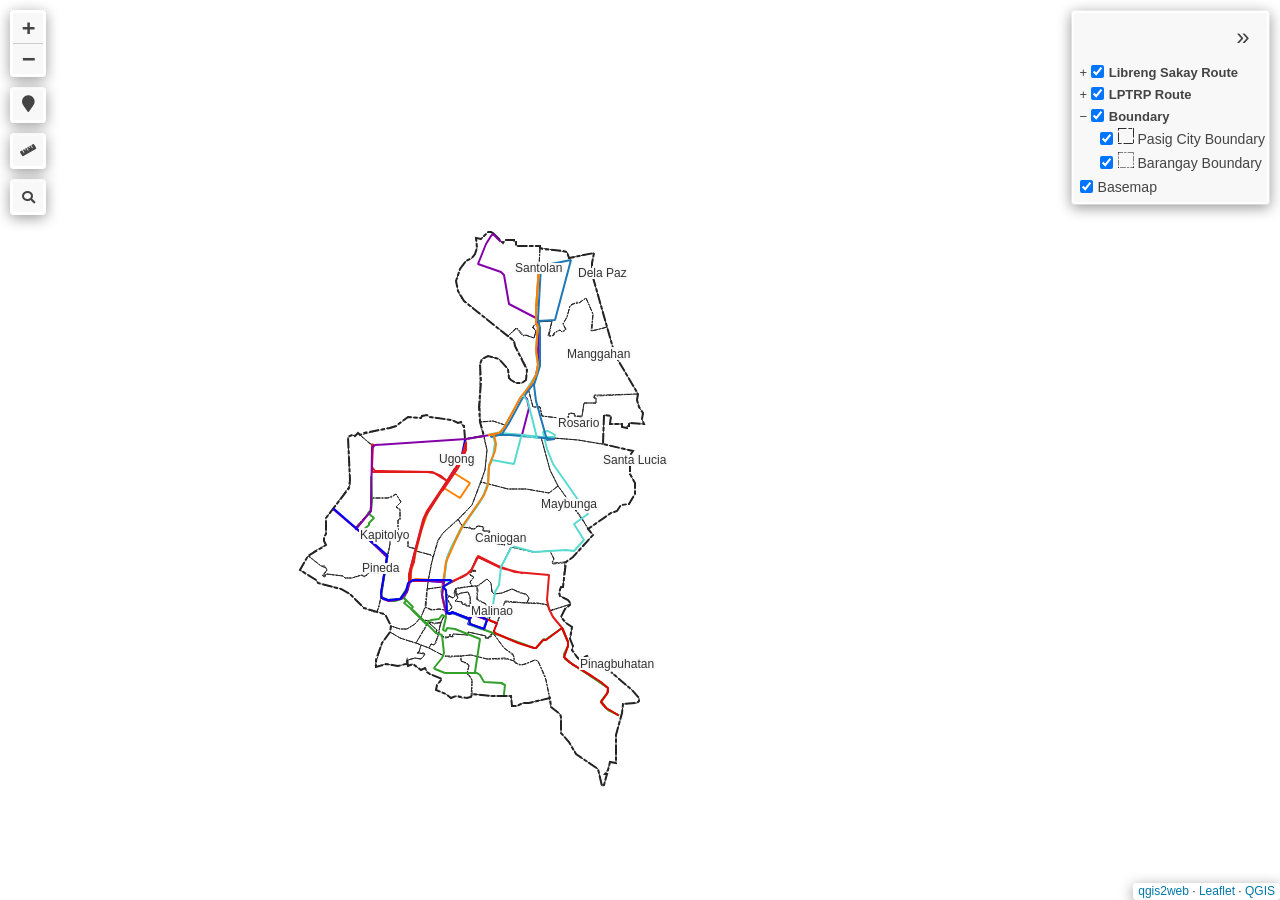
==== index.html @ 4dc2e8e5 "Add files via upload" ====
<!doctype html>
<html lang="en">
    <head>
        <meta charset="utf-8">
        <meta http-equiv="X-UA-Compatible" content="IE=edge">
        <meta name="viewport" content="initial-scale=1,user-scalable=no,maximum-scale=1,width=device-width">
        <meta name="mobile-web-app-capable" content="yes">
        <meta name="apple-mobile-web-app-capable" content="yes">
        <link rel="stylesheet" href="css/leaflet.css">
        <link rel="stylesheet" href="css/L.Control.Layers.Tree.css">
        <link rel="stylesheet" href="css/L.Control.Locate.min.css">
        <link rel="stylesheet" href="css/qgis2web.css">
        <link rel="stylesheet" href="css/fontawesome-all.min.css">
        <link rel="stylesheet" href="css/leaflet.photon.css">
        <link rel="stylesheet" href="css/leaflet-measure.css">
        <style>
        html, body, #map {
            width: 100%;
            height: 100%;
            padding: 0;
            margin: 0;
        }
        </style>
        <title></title>
    </head>
    <body>
        <div id="map">
        </div>
        <script src="js/qgis2web_expressions.js"></script>
        <script src="js/leaflet.js"></script>
        <script src="js/L.Control.Layers.Tree.min.js"></script>
        <script src="js/L.Control.Locate.min.js"></script>
        <script src="js/leaflet.rotatedMarker.js"></script>
        <script src="js/leaflet.pattern.js"></script>
        <script src="js/leaflet-hash.js"></script>
        <script src="js/Autolinker.min.js"></script>
        <script src="js/rbush.min.js"></script>
        <script src="js/labelgun.min.js"></script>
        <script src="js/labels.js"></script>
        <script src="js/leaflet.photon.js"></script>
        <script src="js/leaflet-measure.js"></script>
        <script src="data/BarangayBoundary_1.js"></script>
        <script src="data/PasigCityBoundary_2.js"></script>
        <script src="data/PasigPalengkeUgongNorth_3.js"></script>
        <script src="data/PasigPalengkeUgongSouth_4.js"></script>
        <script src="data/Route3KalawaanMeralcoAve_5.js"></script>
        <script src="data/Route2PinagbuhatanMeralcoAve_6.js"></script>
        <script src="data/Route1SantolanShawSubway_7.js"></script>
        <script src="data/Loop2SchoolLoop_8.js"></script>
        <script src="data/Loop1MallLoop_9.js"></script>
        <script src="data/SPEDtoLigaya_10.js"></script>
        <script src="data/LigayatoSPED_11.js"></script>
        <script src="data/OSMAtoSPED_12.js"></script>
        <script src="data/SPEDtoNagpayong_13.js"></script>
        <script src="data/NagpayongtoSPED_14.js"></script>
        <script src="data/SPEDtoOSMA_15.js"></script>
        <script>
        var highlightLayer;
        function highlightFeature(e) {
            highlightLayer = e.target;

            if (e.target.feature.geometry.type === 'LineString' || e.target.feature.geometry.type === 'MultiLineString') {
              highlightLayer.setStyle({
                color: 'rgba(255, 255, 0, 1.00)',
              });
            } else {
              highlightLayer.setStyle({
                fillColor: 'rgba(255, 255, 0, 1.00)',
                fillOpacity: 1
              });
            }
        }
        var map = L.map('map', {
            zoomControl:false, maxZoom:28, minZoom:1
        }).fitBounds([[14.551671325512116,121.04909178745073],[14.624117936058909,121.17073388150648]]);
        var hash = new L.Hash(map);
        map.attributionControl.setPrefix('<a href="https://github.com/qgis2web/qgis2web" target="_blank">qgis2web</a> &middot; <a href="https://leafletjs.com" title="A JS library for interactive maps">Leaflet</a> &middot; <a href="https://qgis.org">QGIS</a>');
        var autolinker = new Autolinker({truncate: {length: 30, location: 'smart'}});
        // remove popup's row if "visible-with-data"
        function removeEmptyRowsFromPopupContent(content, feature) {
         var tempDiv = document.createElement('div');
         tempDiv.innerHTML = content;
         var rows = tempDiv.querySelectorAll('tr');
         for (var i = 0; i < rows.length; i++) {
             var td = rows[i].querySelector('td.visible-with-data');
             var key = td ? td.id : '';
             if (td && td.classList.contains('visible-with-data') && feature.properties[key] == null) {
                 rows[i].parentNode.removeChild(rows[i]);
             }
         }
         return tempDiv.innerHTML;
        }
        // modify popup if contains media
        function addClassToPopupIfMedia(content, popup) {
            var tempDiv = document.createElement('div');
            tempDiv.innerHTML = content;
            var imgTd = tempDiv.querySelector('td img');
            if (imgTd) {
                var src = imgTd.getAttribute('src');
                if (/\.(jpg|jpeg|png|gif|bmp|webp|avif)$/i.test(src)) {
                    popup._contentNode.classList.add('media');
                    setTimeout(function() {
                        popup.update();
                    }, 10);
                } else if (/\.(mp3|wav|ogg|aac)$/i.test(src)) {
                    var audio = document.createElement('audio');
                    audio.controls = true;
                    audio.src = src;
                    imgTd.parentNode.replaceChild(audio, imgTd);
                    popup._contentNode.classList.add('media');
                    setTimeout(function() {
                        popup.setContent(tempDiv.innerHTML);
                        popup.update();
                    }, 10);
                } else if (/\.(mp4|webm|ogg|mov)$/i.test(src)) {
                    var video = document.createElement('video');
                    video.controls = true;
                    video.src = src;
                    video.style.width = "400px";
                    video.style.height = "300px";
                    video.style.maxHeight = "60vh";
                    video.style.maxWidth = "60vw";
                    imgTd.parentNode.replaceChild(video, imgTd);
                    popup._contentNode.classList.add('media');
                    // Aggiorna il popup quando il video carica i metadati
                    video.addEventListener('loadedmetadata', function() {
                        popup.update();
                    });
                    setTimeout(function() {
                        popup.setContent(tempDiv.innerHTML);
                        popup.update();
                    }, 10);
                } else {
                    popup._contentNode.classList.remove('media');
                }
            } else {
                popup._contentNode.classList.remove('media');
            }
        }
        var zoomControl = L.control.zoom({
            position: 'topleft'
        }).addTo(map);
        L.control.locate({locateOptions: {maxZoom: 19}}).addTo(map);
        var measureControl = new L.Control.Measure({
            position: 'topleft',
            primaryLengthUnit: 'meters',
            secondaryLengthUnit: 'kilometers',
            primaryAreaUnit: 'sqmeters',
            secondaryAreaUnit: 'hectares'
        });
        measureControl.addTo(map);
        document.getElementsByClassName('leaflet-control-measure-toggle')[0].innerHTML = '';
        document.getElementsByClassName('leaflet-control-measure-toggle')[0].className += ' fas fa-ruler';
        var bounds_group = new L.featureGroup([]);
        function setBounds() {
        }
        map.createPane('pane_Basemap_0');
        map.getPane('pane_Basemap_0').style.zIndex = 400;
        var layer_Basemap_0 = L.tileLayer('https://a.basemaps.cartocdn.com/light_all/{z}/{x}/{y}@2x.png', {
            pane: 'pane_Basemap_0',
            opacity: 1.0,
            attribution: '',
            minZoom: 1,
            maxZoom: 28,
            minNativeZoom: 0,
            maxNativeZoom: 18
        });
        layer_Basemap_0;
        map.addLayer(layer_Basemap_0);
        function pop_BarangayBoundary_1(feature, layer) {
            layer.on({
                mouseout: function(e) {
                    for (var i in e.target._eventParents) {
                        if (typeof e.target._eventParents[i].resetStyle === 'function') {
                            e.target._eventParents[i].resetStyle(e.target);
                        }
                    }
                },
                mouseover: highlightFeature,
            });
            var popupContent = '<table>\
                    <tr>\
                        <th scope="row">Province</th>\
                        <td>' + (feature.properties['Province'] !== null ? autolinker.link(String(feature.properties['Province']).replace(/'/g, '\'').toLocaleString()) : '') + '</td>\
                    </tr>\
                    <tr>\
                        <th scope="row">City/Munic</th>\
                        <td>' + (feature.properties['City/Munic'] !== null ? autolinker.link(String(feature.properties['City/Munic']).replace(/'/g, '\'').toLocaleString()) : '') + '</td>\
                    </tr>\
                    <tr>\
                        <th scope="row">Barangay</th>\
                        <td>' + (feature.properties['Barangay'] !== null ? autolinker.link(String(feature.properties['Barangay']).replace(/'/g, '\'').toLocaleString()) : '') + '</td>\
                    </tr>\
                </table>';
            var content = removeEmptyRowsFromPopupContent(popupContent, feature);
			layer.on('popupopen', function(e) {
				addClassToPopupIfMedia(content, e.popup);
			});
			layer.bindPopup(content, { maxHeight: 400 });
        }

        function style_BarangayBoundary_1_0() {
            return {
                pane: 'pane_BarangayBoundary_1',
                opacity: 1,
                color: 'rgba(35,35,35,1.0)',
                dashArray: '5.0,1.0,2.0,1.0',
                lineCap: 'butt',
                lineJoin: 'miter',
                weight: 1.0, 
                fillOpacity: 0,
                interactive: true,
            }
        }
        map.createPane('pane_BarangayBoundary_1');
        map.getPane('pane_BarangayBoundary_1').style.zIndex = 401;
        map.getPane('pane_BarangayBoundary_1').style['mix-blend-mode'] = 'normal';
        var layer_BarangayBoundary_1 = new L.geoJson(json_BarangayBoundary_1, {
            attribution: '',
            interactive: true,
            dataVar: 'json_BarangayBoundary_1',
            layerName: 'layer_BarangayBoundary_1',
            pane: 'pane_BarangayBoundary_1',
            onEachFeature: pop_BarangayBoundary_1,
            style: style_BarangayBoundary_1_0,
        });
        bounds_group.addLayer(layer_BarangayBoundary_1);
        map.addLayer(layer_BarangayBoundary_1);
        function pop_PasigCityBoundary_2(feature, layer) {
            layer.on({
                mouseout: function(e) {
                    for (var i in e.target._eventParents) {
                        if (typeof e.target._eventParents[i].resetStyle === 'function') {
                            e.target._eventParents[i].resetStyle(e.target);
                        }
                    }
                },
                mouseover: highlightFeature,
            });
            var popupContent = '<table>\
                    <tr>\
                        <th scope="row">City/Munic</th>\
                        <td>' + (feature.properties['City/Munic'] !== null ? autolinker.link(String(feature.properties['City/Munic']).replace(/'/g, '\'').toLocaleString()) : '') + '</td>\
                    </tr>\
                    <tr>\
                        <th scope="row">Province</th>\
                        <td>' + (feature.properties['Province'] !== null ? autolinker.link(String(feature.properties['Province']).replace(/'/g, '\'').toLocaleString()) : '') + '</td>\
                    </tr>\
                    <tr>\
                        <th scope="row">Region</th>\
                        <td>' + (feature.properties['Region'] !== null ? autolinker.link(String(feature.properties['Region']).replace(/'/g, '\'').toLocaleString()) : '') + '</td>\
                    </tr>\
                </table>';
            var content = removeEmptyRowsFromPopupContent(popupContent, feature);
			layer.on('popupopen', function(e) {
				addClassToPopupIfMedia(content, e.popup);
			});
			layer.bindPopup(content, { maxHeight: 400 });
        }

        function style_PasigCityBoundary_2_0() {
            return {
                pane: 'pane_PasigCityBoundary_2',
                opacity: 1,
                color: 'rgba(35,35,35,1.0)',
                dashArray: '10.0,2.0,4.0,2.0',
                lineCap: 'butt',
                lineJoin: 'miter',
                weight: 2.0, 
                fillOpacity: 0,
                interactive: true,
            }
        }
        map.createPane('pane_PasigCityBoundary_2');
        map.getPane('pane_PasigCityBoundary_2').style.zIndex = 402;
        map.getPane('pane_PasigCityBoundary_2').style['mix-blend-mode'] = 'normal';
        var layer_PasigCityBoundary_2 = new L.geoJson(json_PasigCityBoundary_2, {
            attribution: '',
            interactive: true,
            dataVar: 'json_PasigCityBoundary_2',
            layerName: 'layer_PasigCityBoundary_2',
            pane: 'pane_PasigCityBoundary_2',
            onEachFeature: pop_PasigCityBoundary_2,
            style: style_PasigCityBoundary_2_0,
        });
        bounds_group.addLayer(layer_PasigCityBoundary_2);
        map.addLayer(layer_PasigCityBoundary_2);
        function pop_PasigPalengkeUgongNorth_3(feature, layer) {
            layer.on({
                mouseout: function(e) {
                    for (var i in e.target._eventParents) {
                        if (typeof e.target._eventParents[i].resetStyle === 'function') {
                            e.target._eventParents[i].resetStyle(e.target);
                        }
                    }
                },
                mouseover: highlightFeature,
            });
            var popupContent = '<table>\
                    <tr>\
                        <td colspan="2">' + (feature.properties['fid'] !== null ? autolinker.link(String(feature.properties['fid']).replace(/'/g, '\'').toLocaleString()) : '') + '</td>\
                    </tr>\
                    <tr>\
                        <th scope="row">Length (m)</th>\
                        <td>' + (feature.properties['Length (m)'] !== null ? autolinker.link(String(feature.properties['Length (m)']).replace(/'/g, '\'').toLocaleString()) : '') + '</td>\
                    </tr>\
                    <tr>\
                        <th scope="row">Name</th>\
                        <td>' + (feature.properties['Name'] !== null ? autolinker.link(String(feature.properties['Name']).replace(/'/g, '\'').toLocaleString()) : '') + '</td>\
                    </tr>\
                </table>';
            var content = removeEmptyRowsFromPopupContent(popupContent, feature);
			layer.on('popupopen', function(e) {
				addClassToPopupIfMedia(content, e.popup);
			});
			layer.bindPopup(content, { maxHeight: 400 });
        }

        function style_PasigPalengkeUgongNorth_3_0() {
            return {
                pane: 'pane_PasigPalengkeUgongNorth_3',
                opacity: 1,
                color: 'rgba(255,127,0,1.0)',
                dashArray: '',
                lineCap: 'square',
                lineJoin: 'bevel',
                weight: 2.0,
                fillOpacity: 0,
                interactive: true,
            }
        }
        map.createPane('pane_PasigPalengkeUgongNorth_3');
        map.getPane('pane_PasigPalengkeUgongNorth_3').style.zIndex = 403;
        map.getPane('pane_PasigPalengkeUgongNorth_3').style['mix-blend-mode'] = 'normal';
        var layer_PasigPalengkeUgongNorth_3 = new L.geoJson(json_PasigPalengkeUgongNorth_3, {
            attribution: '',
            interactive: true,
            dataVar: 'json_PasigPalengkeUgongNorth_3',
            layerName: 'layer_PasigPalengkeUgongNorth_3',
            pane: 'pane_PasigPalengkeUgongNorth_3',
            onEachFeature: pop_PasigPalengkeUgongNorth_3,
            style: style_PasigPalengkeUgongNorth_3_0,
        });
        bounds_group.addLayer(layer_PasigPalengkeUgongNorth_3);
        map.addLayer(layer_PasigPalengkeUgongNorth_3);
        function pop_PasigPalengkeUgongSouth_4(feature, layer) {
            layer.on({
                mouseout: function(e) {
                    for (var i in e.target._eventParents) {
                        if (typeof e.target._eventParents[i].resetStyle === 'function') {
                            e.target._eventParents[i].resetStyle(e.target);
                        }
                    }
                },
                mouseover: highlightFeature,
            });
            var popupContent = '<table>\
                    <tr>\
                        <td colspan="2">' + (feature.properties['fid'] !== null ? autolinker.link(String(feature.properties['fid']).replace(/'/g, '\'').toLocaleString()) : '') + '</td>\
                    </tr>\
                    <tr>\
                        <th scope="row">Name</th>\
                        <td>' + (feature.properties['Name'] !== null ? autolinker.link(String(feature.properties['Name']).replace(/'/g, '\'').toLocaleString()) : '') + '</td>\
                    </tr>\
                    <tr>\
                        <th scope="row">Length (m)</th>\
                        <td>' + (feature.properties['Length (m)'] !== null ? autolinker.link(String(feature.properties['Length (m)']).replace(/'/g, '\'').toLocaleString()) : '') + '</td>\
                    </tr>\
                </table>';
            var content = removeEmptyRowsFromPopupContent(popupContent, feature);
			layer.on('popupopen', function(e) {
				addClassToPopupIfMedia(content, e.popup);
			});
			layer.bindPopup(content, { maxHeight: 400 });
        }

        function style_PasigPalengkeUgongSouth_4_0() {
            return {
                pane: 'pane_PasigPalengkeUgongSouth_4',
                opacity: 1,
                color: 'rgba(0,1,253,1.0)',
                dashArray: '',
                lineCap: 'square',
                lineJoin: 'bevel',
                weight: 2.0,
                fillOpacity: 0,
                interactive: true,
            }
        }
        map.createPane('pane_PasigPalengkeUgongSouth_4');
        map.getPane('pane_PasigPalengkeUgongSouth_4').style.zIndex = 404;
        map.getPane('pane_PasigPalengkeUgongSouth_4').style['mix-blend-mode'] = 'normal';
        var layer_PasigPalengkeUgongSouth_4 = new L.geoJson(json_PasigPalengkeUgongSouth_4, {
            attribution: '',
            interactive: true,
            dataVar: 'json_PasigPalengkeUgongSouth_4',
            layerName: 'layer_PasigPalengkeUgongSouth_4',
            pane: 'pane_PasigPalengkeUgongSouth_4',
            onEachFeature: pop_PasigPalengkeUgongSouth_4,
            style: style_PasigPalengkeUgongSouth_4_0,
        });
        bounds_group.addLayer(layer_PasigPalengkeUgongSouth_4);
        map.addLayer(layer_PasigPalengkeUgongSouth_4);
        function pop_Route3KalawaanMeralcoAve_5(feature, layer) {
            layer.on({
                mouseout: function(e) {
                    for (var i in e.target._eventParents) {
                        if (typeof e.target._eventParents[i].resetStyle === 'function') {
                            e.target._eventParents[i].resetStyle(e.target);
                        }
                    }
                },
                mouseover: highlightFeature,
            });
            var popupContent = '<table>\
                    <tr>\
                        <td colspan="2">' + (feature.properties['fid'] !== null ? autolinker.link(String(feature.properties['fid']).replace(/'/g, '\'').toLocaleString()) : '') + '</td>\
                    </tr>\
                    <tr>\
                        <th scope="row">Name</th>\
                        <td>' + (feature.properties['Name'] !== null ? autolinker.link(String(feature.properties['Name']).replace(/'/g, '\'').toLocaleString()) : '') + '</td>\
                    </tr>\
                    <tr>\
                        <th scope="row">Length (m)</th>\
                        <td>' + (feature.properties['Length (m)'] !== null ? autolinker.link(String(feature.properties['Length (m)']).replace(/'/g, '\'').toLocaleString()) : '') + '</td>\
                    </tr>\
                </table>';
            var content = removeEmptyRowsFromPopupContent(popupContent, feature);
			layer.on('popupopen', function(e) {
				addClassToPopupIfMedia(content, e.popup);
			});
			layer.bindPopup(content, { maxHeight: 400 });
        }

        function style_Route3KalawaanMeralcoAve_5_0() {
            return {
                pane: 'pane_Route3KalawaanMeralcoAve_5',
                opacity: 1,
                color: 'rgba(51,160,44,1.0)',
                dashArray: '',
                lineCap: 'square',
                lineJoin: 'bevel',
                weight: 2.0,
                fillOpacity: 0,
                interactive: true,
            }
        }
        map.createPane('pane_Route3KalawaanMeralcoAve_5');
        map.getPane('pane_Route3KalawaanMeralcoAve_5').style.zIndex = 405;
        map.getPane('pane_Route3KalawaanMeralcoAve_5').style['mix-blend-mode'] = 'normal';
        var layer_Route3KalawaanMeralcoAve_5 = new L.geoJson(json_Route3KalawaanMeralcoAve_5, {
            attribution: '',
            interactive: true,
            dataVar: 'json_Route3KalawaanMeralcoAve_5',
            layerName: 'layer_Route3KalawaanMeralcoAve_5',
            pane: 'pane_Route3KalawaanMeralcoAve_5',
            onEachFeature: pop_Route3KalawaanMeralcoAve_5,
            style: style_Route3KalawaanMeralcoAve_5_0,
        });
        bounds_group.addLayer(layer_Route3KalawaanMeralcoAve_5);
        map.addLayer(layer_Route3KalawaanMeralcoAve_5);
        function pop_Route2PinagbuhatanMeralcoAve_6(feature, layer) {
            layer.on({
                mouseout: function(e) {
                    for (var i in e.target._eventParents) {
                        if (typeof e.target._eventParents[i].resetStyle === 'function') {
                            e.target._eventParents[i].resetStyle(e.target);
                        }
                    }
                },
                mouseover: highlightFeature,
            });
            var popupContent = '<table>\
                    <tr>\
                        <td colspan="2">' + (feature.properties['fid'] !== null ? autolinker.link(String(feature.properties['fid']).replace(/'/g, '\'').toLocaleString()) : '') + '</td>\
                    </tr>\
                    <tr>\
                        <th scope="row">Name</th>\
                        <td>' + (feature.properties['Name'] !== null ? autolinker.link(String(feature.properties['Name']).replace(/'/g, '\'').toLocaleString()) : '') + '</td>\
                    </tr>\
                    <tr>\
                        <th scope="row">Length (m)</th>\
                        <td>' + (feature.properties['Length (m)'] !== null ? autolinker.link(String(feature.properties['Length (m)']).replace(/'/g, '\'').toLocaleString()) : '') + '</td>\
                    </tr>\
                </table>';
            var content = removeEmptyRowsFromPopupContent(popupContent, feature);
			layer.on('popupopen', function(e) {
				addClassToPopupIfMedia(content, e.popup);
			});
			layer.bindPopup(content, { maxHeight: 400 });
        }

        function style_Route2PinagbuhatanMeralcoAve_6_0() {
            return {
                pane: 'pane_Route2PinagbuhatanMeralcoAve_6',
                opacity: 1,
                color: 'rgba(227,26,28,1.0)',
                dashArray: '',
                lineCap: 'square',
                lineJoin: 'bevel',
                weight: 2.0,
                fillOpacity: 0,
                interactive: true,
            }
        }
        map.createPane('pane_Route2PinagbuhatanMeralcoAve_6');
        map.getPane('pane_Route2PinagbuhatanMeralcoAve_6').style.zIndex = 406;
        map.getPane('pane_Route2PinagbuhatanMeralcoAve_6').style['mix-blend-mode'] = 'normal';
        var layer_Route2PinagbuhatanMeralcoAve_6 = new L.geoJson(json_Route2PinagbuhatanMeralcoAve_6, {
            attribution: '',
            interactive: true,
            dataVar: 'json_Route2PinagbuhatanMeralcoAve_6',
            layerName: 'layer_Route2PinagbuhatanMeralcoAve_6',
            pane: 'pane_Route2PinagbuhatanMeralcoAve_6',
            onEachFeature: pop_Route2PinagbuhatanMeralcoAve_6,
            style: style_Route2PinagbuhatanMeralcoAve_6_0,
        });
        bounds_group.addLayer(layer_Route2PinagbuhatanMeralcoAve_6);
        map.addLayer(layer_Route2PinagbuhatanMeralcoAve_6);
        function pop_Route1SantolanShawSubway_7(feature, layer) {
            layer.on({
                mouseout: function(e) {
                    for (var i in e.target._eventParents) {
                        if (typeof e.target._eventParents[i].resetStyle === 'function') {
                            e.target._eventParents[i].resetStyle(e.target);
                        }
                    }
                },
                mouseover: highlightFeature,
            });
            var popupContent = '<table>\
                    <tr>\
                        <td colspan="2">' + (feature.properties['fid'] !== null ? autolinker.link(String(feature.properties['fid']).replace(/'/g, '\'').toLocaleString()) : '') + '</td>\
                    </tr>\
                    <tr>\
                        <th scope="row">Name</th>\
                        <td>' + (feature.properties['Name'] !== null ? autolinker.link(String(feature.properties['Name']).replace(/'/g, '\'').toLocaleString()) : '') + '</td>\
                    </tr>\
                    <tr>\
                        <th scope="row">Length (m)</th>\
                        <td>' + (feature.properties['Length (m)'] !== null ? autolinker.link(String(feature.properties['Length (m)']).replace(/'/g, '\'').toLocaleString()) : '') + '</td>\
                    </tr>\
                </table>';
            var content = removeEmptyRowsFromPopupContent(popupContent, feature);
			layer.on('popupopen', function(e) {
				addClassToPopupIfMedia(content, e.popup);
			});
			layer.bindPopup(content, { maxHeight: 400 });
        }

        function style_Route1SantolanShawSubway_7_0() {
            return {
                pane: 'pane_Route1SantolanShawSubway_7',
                opacity: 1,
                color: 'rgba(132,0,168,1.0)',
                dashArray: '',
                lineCap: 'square',
                lineJoin: 'bevel',
                weight: 2.0,
                fillOpacity: 0,
                interactive: true,
            }
        }
        map.createPane('pane_Route1SantolanShawSubway_7');
        map.getPane('pane_Route1SantolanShawSubway_7').style.zIndex = 407;
        map.getPane('pane_Route1SantolanShawSubway_7').style['mix-blend-mode'] = 'normal';
        var layer_Route1SantolanShawSubway_7 = new L.geoJson(json_Route1SantolanShawSubway_7, {
            attribution: '',
            interactive: true,
            dataVar: 'json_Route1SantolanShawSubway_7',
            layerName: 'layer_Route1SantolanShawSubway_7',
            pane: 'pane_Route1SantolanShawSubway_7',
            onEachFeature: pop_Route1SantolanShawSubway_7,
            style: style_Route1SantolanShawSubway_7_0,
        });
        bounds_group.addLayer(layer_Route1SantolanShawSubway_7);
        map.addLayer(layer_Route1SantolanShawSubway_7);
        function pop_Loop2SchoolLoop_8(feature, layer) {
            layer.on({
                mouseout: function(e) {
                    for (var i in e.target._eventParents) {
                        if (typeof e.target._eventParents[i].resetStyle === 'function') {
                            e.target._eventParents[i].resetStyle(e.target);
                        }
                    }
                },
                mouseover: highlightFeature,
            });
            var popupContent = '<table>\
                    <tr>\
                        <td colspan="2">' + (feature.properties['fid'] !== null ? autolinker.link(String(feature.properties['fid']).replace(/'/g, '\'').toLocaleString()) : '') + '</td>\
                    </tr>\
                    <tr>\
                        <th scope="row">Name</th>\
                        <td>' + (feature.properties['Name'] !== null ? autolinker.link(String(feature.properties['Name']).replace(/'/g, '\'').toLocaleString()) : '') + '</td>\
                    </tr>\
                    <tr>\
                        <th scope="row">Length (m)</th>\
                        <td>' + (feature.properties['Length (m)'] !== null ? autolinker.link(String(feature.properties['Length (m)']).replace(/'/g, '\'').toLocaleString()) : '') + '</td>\
                    </tr>\
                </table>';
            var content = removeEmptyRowsFromPopupContent(popupContent, feature);
			layer.on('popupopen', function(e) {
				addClassToPopupIfMedia(content, e.popup);
			});
			layer.bindPopup(content, { maxHeight: 400 });
        }

        function style_Loop2SchoolLoop_8_0() {
            return {
                pane: 'pane_Loop2SchoolLoop_8',
                opacity: 1,
                color: 'rgba(87,218,207,1.0)',
                dashArray: '',
                lineCap: 'square',
                lineJoin: 'bevel',
                weight: 2.0,
                fillOpacity: 0,
                interactive: true,
            }
        }
        map.createPane('pane_Loop2SchoolLoop_8');
        map.getPane('pane_Loop2SchoolLoop_8').style.zIndex = 408;
        map.getPane('pane_Loop2SchoolLoop_8').style['mix-blend-mode'] = 'normal';
        var layer_Loop2SchoolLoop_8 = new L.geoJson(json_Loop2SchoolLoop_8, {
            attribution: '',
            interactive: true,
            dataVar: 'json_Loop2SchoolLoop_8',
            layerName: 'layer_Loop2SchoolLoop_8',
            pane: 'pane_Loop2SchoolLoop_8',
            onEachFeature: pop_Loop2SchoolLoop_8,
            style: style_Loop2SchoolLoop_8_0,
        });
        bounds_group.addLayer(layer_Loop2SchoolLoop_8);
        map.addLayer(layer_Loop2SchoolLoop_8);
        function pop_Loop1MallLoop_9(feature, layer) {
            layer.on({
                mouseout: function(e) {
                    for (var i in e.target._eventParents) {
                        if (typeof e.target._eventParents[i].resetStyle === 'function') {
                            e.target._eventParents[i].resetStyle(e.target);
                        }
                    }
                },
                mouseover: highlightFeature,
            });
            var popupContent = '<table>\
                    <tr>\
                        <td colspan="2">' + (feature.properties['fid'] !== null ? autolinker.link(String(feature.properties['fid']).replace(/'/g, '\'').toLocaleString()) : '') + '</td>\
                    </tr>\
                    <tr>\
                        <th scope="row">Name</th>\
                        <td>' + (feature.properties['Name'] !== null ? autolinker.link(String(feature.properties['Name']).replace(/'/g, '\'').toLocaleString()) : '') + '</td>\
                    </tr>\
                    <tr>\
                        <th scope="row">Length (m)</th>\
                        <td>' + (feature.properties['Length (m)'] !== null ? autolinker.link(String(feature.properties['Length (m)']).replace(/'/g, '\'').toLocaleString()) : '') + '</td>\
                    </tr>\
                </table>';
            var content = removeEmptyRowsFromPopupContent(popupContent, feature);
			layer.on('popupopen', function(e) {
				addClassToPopupIfMedia(content, e.popup);
			});
			layer.bindPopup(content, { maxHeight: 400 });
        }

        function style_Loop1MallLoop_9_0() {
            return {
                pane: 'pane_Loop1MallLoop_9',
                opacity: 1,
                color: 'rgba(31,120,180,1.0)',
                dashArray: '',
                lineCap: 'square',
                lineJoin: 'bevel',
                weight: 2.0,
                fillOpacity: 0,
                interactive: true,
            }
        }
        map.createPane('pane_Loop1MallLoop_9');
        map.getPane('pane_Loop1MallLoop_9').style.zIndex = 409;
        map.getPane('pane_Loop1MallLoop_9').style['mix-blend-mode'] = 'normal';
        var layer_Loop1MallLoop_9 = new L.geoJson(json_Loop1MallLoop_9, {
            attribution: '',
            interactive: true,
            dataVar: 'json_Loop1MallLoop_9',
            layerName: 'layer_Loop1MallLoop_9',
            pane: 'pane_Loop1MallLoop_9',
            onEachFeature: pop_Loop1MallLoop_9,
            style: style_Loop1MallLoop_9_0,
        });
        bounds_group.addLayer(layer_Loop1MallLoop_9);
        map.addLayer(layer_Loop1MallLoop_9);
        function pop_SPEDtoLigaya_10(feature, layer) {
            layer.on({
                mouseout: function(e) {
                    for (var i in e.target._eventParents) {
                        if (typeof e.target._eventParents[i].resetStyle === 'function') {
                            e.target._eventParents[i].resetStyle(e.target);
                        }
                    }
                },
                mouseover: highlightFeature,
            });
            var popupContent = '<table>\
                    <tr>\
                        <th scope="row">Name</th>\
                        <td>' + (feature.properties['Name'] !== null ? autolinker.link(String(feature.properties['Name']).replace(/'/g, '\'').toLocaleString()) : '') + '</td>\
                    </tr>\
                    <tr>\
                        <th scope="row">Length (m)</th>\
                        <td>' + (feature.properties['Length (m)'] !== null ? autolinker.link(String(feature.properties['Length (m)']).replace(/'/g, '\'').toLocaleString()) : '') + '</td>\
                    </tr>\
                </table>';
            var content = removeEmptyRowsFromPopupContent(popupContent, feature);
			layer.on('popupopen', function(e) {
				addClassToPopupIfMedia(content, e.popup);
			});
			layer.bindPopup(content, { maxHeight: 400 });
        }

        function style_SPEDtoLigaya_10_0() {
            return {
                pane: 'pane_SPEDtoLigaya_10',
                opacity: 1,
                color: 'rgba(87,218,207,1.0)',
                dashArray: '',
                lineCap: 'square',
                lineJoin: 'bevel',
                weight: 2.0,
                fillOpacity: 0,
                interactive: true,
            }
        }
        map.createPane('pane_SPEDtoLigaya_10');
        map.getPane('pane_SPEDtoLigaya_10').style.zIndex = 410;
        map.getPane('pane_SPEDtoLigaya_10').style['mix-blend-mode'] = 'normal';
        var layer_SPEDtoLigaya_10 = new L.geoJson(json_SPEDtoLigaya_10, {
            attribution: '',
            interactive: true,
            dataVar: 'json_SPEDtoLigaya_10',
            layerName: 'layer_SPEDtoLigaya_10',
            pane: 'pane_SPEDtoLigaya_10',
            onEachFeature: pop_SPEDtoLigaya_10,
            style: style_SPEDtoLigaya_10_0,
        });
        bounds_group.addLayer(layer_SPEDtoLigaya_10);
        map.addLayer(layer_SPEDtoLigaya_10);
        function pop_LigayatoSPED_11(feature, layer) {
            layer.on({
                mouseout: function(e) {
                    for (var i in e.target._eventParents) {
                        if (typeof e.target._eventParents[i].resetStyle === 'function') {
                            e.target._eventParents[i].resetStyle(e.target);
                        }
                    }
                },
                mouseover: highlightFeature,
            });
            var popupContent = '<table>\
                    <tr>\
                        <th scope="row">Name</th>\
                        <td>' + (feature.properties['Name'] !== null ? autolinker.link(String(feature.properties['Name']).replace(/'/g, '\'').toLocaleString()) : '') + '</td>\
                    </tr>\
                    <tr>\
                        <th scope="row">Length (m)</th>\
                        <td>' + (feature.properties['Length (m)'] !== null ? autolinker.link(String(feature.properties['Length (m)']).replace(/'/g, '\'').toLocaleString()) : '') + '</td>\
                    </tr>\
                </table>';
            var content = removeEmptyRowsFromPopupContent(popupContent, feature);
			layer.on('popupopen', function(e) {
				addClassToPopupIfMedia(content, e.popup);
			});
			layer.bindPopup(content, { maxHeight: 400 });
        }

        function style_LigayatoSPED_11_0() {
            return {
                pane: 'pane_LigayatoSPED_11',
                opacity: 1,
                color: 'rgba(255,127,0,1.0)',
                dashArray: '',
                lineCap: 'square',
                lineJoin: 'bevel',
                weight: 2.0,
                fillOpacity: 0,
                interactive: true,
            }
        }
        map.createPane('pane_LigayatoSPED_11');
        map.getPane('pane_LigayatoSPED_11').style.zIndex = 411;
        map.getPane('pane_LigayatoSPED_11').style['mix-blend-mode'] = 'normal';
        var layer_LigayatoSPED_11 = new L.geoJson(json_LigayatoSPED_11, {
            attribution: '',
            interactive: true,
            dataVar: 'json_LigayatoSPED_11',
            layerName: 'layer_LigayatoSPED_11',
            pane: 'pane_LigayatoSPED_11',
            onEachFeature: pop_LigayatoSPED_11,
            style: style_LigayatoSPED_11_0,
        });
        bounds_group.addLayer(layer_LigayatoSPED_11);
        map.addLayer(layer_LigayatoSPED_11);
        function pop_OSMAtoSPED_12(feature, layer) {
            layer.on({
                mouseout: function(e) {
                    for (var i in e.target._eventParents) {
                        if (typeof e.target._eventParents[i].resetStyle === 'function') {
                            e.target._eventParents[i].resetStyle(e.target);
                        }
                    }
                },
                mouseover: highlightFeature,
            });
            var popupContent = '<table>\
                    <tr>\
                        <th scope="row">Name</th>\
                        <td>' + (feature.properties['Name'] !== null ? autolinker.link(String(feature.properties['Name']).replace(/'/g, '\'').toLocaleString()) : '') + '</td>\
                    </tr>\
                    <tr>\
                        <th scope="row">Length (m)</th>\
                        <td>' + (feature.properties['Length (m)'] !== null ? autolinker.link(String(feature.properties['Length (m)']).replace(/'/g, '\'').toLocaleString()) : '') + '</td>\
                    </tr>\
                </table>';
            var content = removeEmptyRowsFromPopupContent(popupContent, feature);
			layer.on('popupopen', function(e) {
				addClassToPopupIfMedia(content, e.popup);
			});
			layer.bindPopup(content, { maxHeight: 400 });
        }

        function style_OSMAtoSPED_12_0() {
            return {
                pane: 'pane_OSMAtoSPED_12',
                opacity: 1,
                color: 'rgba(132,0,168,1.0)',
                dashArray: '',
                lineCap: 'square',
                lineJoin: 'bevel',
                weight: 2.0,
                fillOpacity: 0,
                interactive: true,
            }
        }
        map.createPane('pane_OSMAtoSPED_12');
        map.getPane('pane_OSMAtoSPED_12').style.zIndex = 412;
        map.getPane('pane_OSMAtoSPED_12').style['mix-blend-mode'] = 'normal';
        var layer_OSMAtoSPED_12 = new L.geoJson(json_OSMAtoSPED_12, {
            attribution: '',
            interactive: true,
            dataVar: 'json_OSMAtoSPED_12',
            layerName: 'layer_OSMAtoSPED_12',
            pane: 'pane_OSMAtoSPED_12',
            onEachFeature: pop_OSMAtoSPED_12,
            style: style_OSMAtoSPED_12_0,
        });
        bounds_group.addLayer(layer_OSMAtoSPED_12);
        map.addLayer(layer_OSMAtoSPED_12);
        function pop_SPEDtoNagpayong_13(feature, layer) {
            layer.on({
                mouseout: function(e) {
                    for (var i in e.target._eventParents) {
                        if (typeof e.target._eventParents[i].resetStyle === 'function') {
                            e.target._eventParents[i].resetStyle(e.target);
                        }
                    }
                },
                mouseover: highlightFeature,
            });
            var popupContent = '<table>\
                    <tr>\
                        <th scope="row">Name</th>\
                        <td>' + (feature.properties['Name'] !== null ? autolinker.link(String(feature.properties['Name']).replace(/'/g, '\'').toLocaleString()) : '') + '</td>\
                    </tr>\
                    <tr>\
                        <th scope="row">Length (m)</th>\
                        <td>' + (feature.properties['Length (m)'] !== null ? autolinker.link(String(feature.properties['Length (m)']).replace(/'/g, '\'').toLocaleString()) : '') + '</td>\
                    </tr>\
                </table>';
            var content = removeEmptyRowsFromPopupContent(popupContent, feature);
			layer.on('popupopen', function(e) {
				addClassToPopupIfMedia(content, e.popup);
			});
			layer.bindPopup(content, { maxHeight: 400 });
        }

        function style_SPEDtoNagpayong_13_0() {
            return {
                pane: 'pane_SPEDtoNagpayong_13',
                opacity: 1,
                color: 'rgba(51,160,44,1.0)',
                dashArray: '',
                lineCap: 'square',
                lineJoin: 'bevel',
                weight: 2.0,
                fillOpacity: 0,
                interactive: true,
            }
        }
        map.createPane('pane_SPEDtoNagpayong_13');
        map.getPane('pane_SPEDtoNagpayong_13').style.zIndex = 413;
        map.getPane('pane_SPEDtoNagpayong_13').style['mix-blend-mode'] = 'normal';
        var layer_SPEDtoNagpayong_13 = new L.geoJson(json_SPEDtoNagpayong_13, {
            attribution: '',
            interactive: true,
            dataVar: 'json_SPEDtoNagpayong_13',
            layerName: 'layer_SPEDtoNagpayong_13',
            pane: 'pane_SPEDtoNagpayong_13',
            onEachFeature: pop_SPEDtoNagpayong_13,
            style: style_SPEDtoNagpayong_13_0,
        });
        bounds_group.addLayer(layer_SPEDtoNagpayong_13);
        map.addLayer(layer_SPEDtoNagpayong_13);
        function pop_NagpayongtoSPED_14(feature, layer) {
            layer.on({
                mouseout: function(e) {
                    for (var i in e.target._eventParents) {
                        if (typeof e.target._eventParents[i].resetStyle === 'function') {
                            e.target._eventParents[i].resetStyle(e.target);
                        }
                    }
                },
                mouseover: highlightFeature,
            });
            var popupContent = '<table>\
                    <tr>\
                        <th scope="row">Name</th>\
                        <td>' + (feature.properties['Name'] !== null ? autolinker.link(String(feature.properties['Name']).replace(/'/g, '\'').toLocaleString()) : '') + '</td>\
                    </tr>\
                    <tr>\
                        <th scope="row">Length (m)</th>\
                        <td>' + (feature.properties['Length (m)'] !== null ? autolinker.link(String(feature.properties['Length (m)']).replace(/'/g, '\'').toLocaleString()) : '') + '</td>\
                    </tr>\
                </table>';
            var content = removeEmptyRowsFromPopupContent(popupContent, feature);
			layer.on('popupopen', function(e) {
				addClassToPopupIfMedia(content, e.popup);
			});
			layer.bindPopup(content, { maxHeight: 400 });
        }

        function style_NagpayongtoSPED_14_0() {
            return {
                pane: 'pane_NagpayongtoSPED_14',
                opacity: 1,
                color: 'rgba(226,2,2,1.0)',
                dashArray: '',
                lineCap: 'square',
                lineJoin: 'bevel',
                weight: 2.0,
                fillOpacity: 0,
                interactive: true,
            }
        }
        map.createPane('pane_NagpayongtoSPED_14');
        map.getPane('pane_NagpayongtoSPED_14').style.zIndex = 414;
        map.getPane('pane_NagpayongtoSPED_14').style['mix-blend-mode'] = 'normal';
        var layer_NagpayongtoSPED_14 = new L.geoJson(json_NagpayongtoSPED_14, {
            attribution: '',
            interactive: true,
            dataVar: 'json_NagpayongtoSPED_14',
            layerName: 'layer_NagpayongtoSPED_14',
            pane: 'pane_NagpayongtoSPED_14',
            onEachFeature: pop_NagpayongtoSPED_14,
            style: style_NagpayongtoSPED_14_0,
        });
        bounds_group.addLayer(layer_NagpayongtoSPED_14);
        map.addLayer(layer_NagpayongtoSPED_14);
        function pop_SPEDtoOSMA_15(feature, layer) {
            layer.on({
                mouseout: function(e) {
                    for (var i in e.target._eventParents) {
                        if (typeof e.target._eventParents[i].resetStyle === 'function') {
                            e.target._eventParents[i].resetStyle(e.target);
                        }
                    }
                },
                mouseover: highlightFeature,
            });
            var popupContent = '<table>\
                    <tr>\
                        <th scope="row">Name</th>\
                        <td>' + (feature.properties['Name'] !== null ? autolinker.link(String(feature.properties['Name']).replace(/'/g, '\'').toLocaleString()) : '') + '</td>\
                    </tr>\
                    <tr>\
                        <th scope="row">Length (m)</th>\
                        <td>' + (feature.properties['Length (m)'] !== null ? autolinker.link(String(feature.properties['Length (m)']).replace(/'/g, '\'').toLocaleString()) : '') + '</td>\
                    </tr>\
                </table>';
            var content = removeEmptyRowsFromPopupContent(popupContent, feature);
			layer.on('popupopen', function(e) {
				addClassToPopupIfMedia(content, e.popup);
			});
			layer.bindPopup(content, { maxHeight: 400 });
        }

        function style_SPEDtoOSMA_15_0() {
            return {
                pane: 'pane_SPEDtoOSMA_15',
                opacity: 1,
                color: 'rgba(0,1,253,1.0)',
                dashArray: '',
                lineCap: 'square',
                lineJoin: 'bevel',
                weight: 2.0,
                fillOpacity: 0,
                interactive: true,
            }
        }
        map.createPane('pane_SPEDtoOSMA_15');
        map.getPane('pane_SPEDtoOSMA_15').style.zIndex = 415;
        map.getPane('pane_SPEDtoOSMA_15').style['mix-blend-mode'] = 'normal';
        var layer_SPEDtoOSMA_15 = new L.geoJson(json_SPEDtoOSMA_15, {
            attribution: '',
            interactive: true,
            dataVar: 'json_SPEDtoOSMA_15',
            layerName: 'layer_SPEDtoOSMA_15',
            pane: 'pane_SPEDtoOSMA_15',
            onEachFeature: pop_SPEDtoOSMA_15,
            style: style_SPEDtoOSMA_15_0,
        });
        bounds_group.addLayer(layer_SPEDtoOSMA_15);
        map.addLayer(layer_SPEDtoOSMA_15);
        const url = {"Nominatim OSM": "https://nominatim.openstreetmap.org/search?format=geojson&addressdetails=1&",
        "France BAN": "https://api-adresse.data.gouv.fr/search/?"}
        var photonControl = L.control.photon({
            url: url["Nominatim OSM"],
            feedbackLabel: '',
            position: 'topleft',
            includePosition: true,
            initial: true,
            // resultsHandler: myHandler,
        }).addTo(map);
        photonControl._container.childNodes[0].style.borderRadius="10px"
        // Create a variable to store the geoJSON data
        var x = null;
        // Create a variable to store the marker
        var marker = null;
        // Add an event listener to the Photon control to create a marker from the returned geoJSON data
        var z = null;
        photonControl.on('selected', function(e) {
            console.log(photonControl.search.resultsContainer);
            if (x != null) {
                map.removeLayer(obj3.marker);
                map.removeLayer(x);
            }
            obj2.gcd = e.choice;
            x = L.geoJSON(obj2.gcd).addTo(map);
            var label = typeof obj2.gcd.properties.label === 'undefined' ? obj2.gcd.properties.display_name : obj2.gcd.properties.label;
            obj3.marker = L.marker(x.getLayers()[0].getLatLng()).bindPopup(label).addTo(map);
            map.setView(x.getLayers()[0].getLatLng(), 17);
            z = typeof e.choice.properties.label === 'undefined'? e.choice.properties.display_name : e.choice.properties.label;
            console.log(e);
            e.target.input.value = z;
        });
        var search = document.getElementsByClassName("leaflet-photon leaflet-control")[0];
        search.classList.add("leaflet-control-search")
        search.style.display = "flex";
        search.style.backgroundColor="rgba(255,255,255,0.5)" 

        // Create the new button element
        var button = document.createElement("div");
        button.id = "gcd-button-control";
        button.className = "gcd-gl-btn fa fa-search search-button";

        // Insert the button at the beginning of the search control
        search.insertBefore(button, search.firstChild);
        last = search.lastChild;
        last.style.display = "none";
        button.addEventListener("click", function (e) {
            if (last.style.display === "none") {
                last.style.display = "block";
            } else {
                last.style.display = "none";
            }
        });
        var overlaysTree = [
        {label: '<b>Libreng Sakay Route</b>', collapsed: true, selectAllCheckbox: true, children: [
            {label: '<img src="legend/SPEDtoOSMA_15.png" /> SPED to OSMA', layer: layer_SPEDtoOSMA_15},
            {label: '<img src="legend/NagpayongtoSPED_14.png" /> Nagpayong to SPED', layer: layer_NagpayongtoSPED_14},
            {label: '<img src="legend/SPEDtoNagpayong_13.png" /> SPED to Nagpayong', layer: layer_SPEDtoNagpayong_13},
            {label: '<img src="legend/OSMAtoSPED_12.png" /> OSMA to SPED', layer: layer_OSMAtoSPED_12},
            {label: '<img src="legend/LigayatoSPED_11.png" /> Ligaya to SPED', layer: layer_LigayatoSPED_11},
            {label: '<img src="legend/SPEDtoLigaya_10.png" /> SPED to Ligaya', layer: layer_SPEDtoLigaya_10},]},
        {label: '<b>LPTRP Route</b>', collapsed: true, selectAllCheckbox: true, children: [
            {label: '<img src="legend/Loop1MallLoop_9.png" /> Loop 1 - Mall Loop', layer: layer_Loop1MallLoop_9},
            {label: '<img src="legend/Loop2SchoolLoop_8.png" /> Loop 2 - School Loop', layer: layer_Loop2SchoolLoop_8},
            {label: '<img src="legend/Route1SantolanShawSubway_7.png" /> Route 1 - Santolan - Shaw Subway', layer: layer_Route1SantolanShawSubway_7},
            {label: '<img src="legend/Route2PinagbuhatanMeralcoAve_6.png" /> Route 2 - Pinagbuhatan - Meralco Ave', layer: layer_Route2PinagbuhatanMeralcoAve_6},
            {label: '<img src="legend/Route3KalawaanMeralcoAve_5.png" /> Route 3 - Kalawaan - Meralco Ave', layer: layer_Route3KalawaanMeralcoAve_5},
            {label: '<img src="legend/PasigPalengkeUgongSouth_4.png" /> Pasig Palengke - Ugong South', layer: layer_PasigPalengkeUgongSouth_4},
            {label: '<img src="legend/PasigPalengkeUgongNorth_3.png" /> Pasig Palengke - Ugong North', layer: layer_PasigPalengkeUgongNorth_3},]},
        {label: '<b>Boundary</b>',  selectAllCheckbox: true, children: [
            {label: '<img src="legend/PasigCityBoundary_2.png" /> Pasig City Boundary', layer: layer_PasigCityBoundary_2},
            {label: '<img src="legend/BarangayBoundary_1.png" /> Barangay Boundary', layer: layer_BarangayBoundary_1},]},
            {label: "Basemap", layer: layer_Basemap_0},]
        var lay = L.control.layers.tree(null, overlaysTree,{
            //namedToggle: true,
            //selectorBack: false,
            //closedSymbol: '&#8862; &#x1f5c0;',
            //openedSymbol: '&#8863; &#x1f5c1;',
            //collapseAll: 'Collapse all',
            //expandAll: 'Expand all',
            collapsed: false, 
        });
        lay.addTo(map);
		document.addEventListener("DOMContentLoaded", function() {
            // set new Layers List height which considers toggle icon
            function newLayersListHeight() {
                var layerScrollbarElement = document.querySelector('.leaflet-control-layers-scrollbar');
                if (layerScrollbarElement) {
                    var layersListElement = document.querySelector('.leaflet-control-layers-list');
                    var originalHeight = layersListElement.style.height 
                        || window.getComputedStyle(layersListElement).height;
                    var newHeight = parseFloat(originalHeight) - 50;
                    layersListElement.style.height = newHeight + 'px';
                }
            }
            var isLayersListExpanded = true;
            var controlLayersElement = document.querySelector('.leaflet-control-layers');
            var toggleLayerControl = document.querySelector('.leaflet-control-layers-toggle');
            // toggle Collapsed/Expanded and apply new Layers List height
            toggleLayerControl.addEventListener('click', function() {
                if (isLayersListExpanded) {
                    controlLayersElement.classList.remove('leaflet-control-layers-expanded');
                } else {
                    controlLayersElement.classList.add('leaflet-control-layers-expanded');
                }
                isLayersListExpanded = !isLayersListExpanded;
                newLayersListHeight()
            });	
			// apply new Layers List height if toggle layerstree
			if (controlLayersElement) {
				controlLayersElement.addEventListener('click', function(event) {
					var toggleLayerHeaderPointer = event.target.closest('.leaflet-layerstree-header-pointer span');
					if (toggleLayerHeaderPointer) {
						newLayersListHeight();
					}
				});
			}
            // Collapsed/Expanded at Start to apply new height
            setTimeout(function() {
                toggleLayerControl.click();
            }, 10);
            setTimeout(function() {
                toggleLayerControl.click();
            }, 10);
            // Collapsed touch/small screen
            var isSmallScreen = window.innerWidth < 650;
            if (isSmallScreen) {
                setTimeout(function() {
                    controlLayersElement.classList.remove('leaflet-control-layers-expanded');
                    isLayersListExpanded = !isLayersListExpanded;
                }, 500);
            }  
        });       
        setBounds();
        var i = 0;
        layer_BarangayBoundary_1.eachLayer(function(layer) {
            var context = {
                feature: layer.feature,
                variables: {}
            };
            layer.bindTooltip((layer.feature.properties['Barangay'] !== null?String('<div style="color: #323232; font-size: 9pt; font-family: \'Bahnschrift Condensed\', sans-serif;">' + layer.feature.properties['Barangay']) + '</div>':''), {permanent: true, offset: [-0, -16], className: 'css_BarangayBoundary_1'});
            labels.push(layer);
            totalMarkers += 1;
              layer.added = true;
              addLabel(layer, i);
              i++;
        });
        resetLabels([layer_BarangayBoundary_1]);
        map.on("zoomend", function(){
            resetLabels([layer_BarangayBoundary_1]);
        });
        map.on("layeradd", function(){
            resetLabels([layer_BarangayBoundary_1]);
        });
        map.on("layerremove", function(){
            resetLabels([layer_BarangayBoundary_1]);
        });
        </script>        
    </body>
</html>
---- css/L.Control.Layers.Tree.css ----
.leaflet-control-layers-toggle.leaflet-layerstree-named-toggle {
    margin: 2px 5px;
    width: auto;
    height: auto;
    background-image: none;
}

.leaflet-control-layers-list{
	font: 13px / 1.7 "Helvetica Neue", Arial, Helvetica, sans-serif;
}

.leaflet-layerstree-node {
}

.leaflet-layerstree-header input{
    margin-left: 0px;
}


.leaflet-layerstree-header {
}

.leaflet-layerstree-header-pointer {
    cursor: pointer;
}

.leaflet-layerstree-header label {
    display: inline-block;
    cursor: pointer;
}

.leaflet-layerstree-header-label {
}

.leaflet-layerstree-header-name {
	padding-left: 2px;
}

.leaflet-layerstree-header-space {
}

.leaflet-layerstree-children {
    padding-left: 20px;
}

.leaflet-layerstree-children-nopad {
    padding-left: 0px;
}

.leaflet-layerstree-closed {
}

.leaflet-layerstree-opened {
}

.leaflet-layerstree-hide {
    display: none;
}

.leaflet-layerstree-nevershow {
    display: none;
}

.leaflet-layerstree-expand-collapse {
    cursor: pointer;
}
---- css/L.Control.Locate.min.css ----
.leaflet-control-locate a{font-size:1.4em;color:#444}.leaflet-control-locate.active a{color:#2074B6}.leaflet-control-locate.active.following a{color:#FC8428}
/*# sourceMappingURL=L.Control.Locate.min.css.map */
---- css/qgis2web.css ----
#map {
            background-color: #ffffff
        }
        html, body, #map {
			overflow: hidden;
        }
        .col9{
			height: 100%!important;
		}
		.col3{
			height: 100%;
			overflow: auto;
		}
        .info {
            padding: 6px 8px;
            font: 14px/16px Arial, Helvetica, sans-serif;
            background-color:#f8f8f8 !important;
            color: #444444 !important;
            box-shadow: 0 0 15px rgba(0,0,0,0.2);
            border-radius: 5px;
        }
        .info h2 {
            margin: 0 0 5px;
        }
        .leaflet-container {
            background: #fff;
            padding-right: 10px;
        }
        .leaflet-popup-scrolled {
            border-bottom: unset!important;
            border-top: unset!important;
        }
        .leaflet-popup-content{
            max-height: 70vh;
            max-width: 70vw;
        }
        .leaflet-popup-content.media{
            width: auto!important;
            height: auto!important;
            overflow: auto;
        }
        .leaflet-popup-content th {
            text-align: left;
            vertical-align: top;
            min-width: 75px;
        }
        .leaflet-popup-content td {
            min-width: 75px;
        }
        .leaflet-popup-content td img {
            max-height: 60vh;
            max-width: 60vw;
        }

        .leaflet-tooltip {
            background: none;
            box-shadow: none;
            border: none;
        }
        .leaflet-tooltip-left:before, .leaflet-tooltip-right:before {
            border: 0px;
        }
        .fa, .leaflet-container, a {
            color: #444444 !important;
        }
        .leaflet-control-zoom-in, .leaflet-control-zoom-out,
        .leaflet-control-locate a,
        .leaflet-touch .leaflet-control-geocoder-icon,
        .leaflet-control-search .search-button,
         .leaflet-control-measure {
            background-color: #f8f8f8 !important;
            border-radius: 0px !important;
            color: #444444 !important;
        }
        .abstract {
            font: bold 18px 'Lucida Console', Monaco, monospace;
            text-indent: 1px;
            background-color: #f8f8f8 !important;
            width: 30px !important;
            color: #444444 !important;
            height: 30px !important;
            text-align: center !important;
            line-height: 30px !important;
        }
        .abstractUncollapsed {
            padding: 6px 8px;
            font: 12px/1.5 "Helvetica Neue", Arial, Helvetica, sans-serif;
            background-color:#f8f8f8 !important;
            color: #444444 !important;
            box-shadow: 0 0 15px rgba(0,0,0,0.2);
            border-radius: 5px;
            max-width: 40%;
        }
        .leaflet-control {
            box-shadow: 0 3px 14px rgba(0, 0, 0, 0.4)!important;
            border-radius: 4px;
        }
        .leaflet-touch .leaflet-control-layers,
        .leaflet-touch .leaflet-bar,
        .leaflet-control-search,
        .leaflet-control-measure {
            border: 3px solid rgba(255,255,255,.4) !important;
        }
        .leaflet-control-attribution a {
            color: #0078A8 !important;
        }
        .leaflet-control-scale-line {
            border: 2px solid #f8f8f8 !important;
            border-top: none !important;
            color: black !important;
        }
        .leaflet-control-search .search-button {
            width: 30px !important;
            height: 30px !important;
            font-size: 13px !important;
            text-align: center !important;
            cursor: pointer;
        }
        .search-button.fa.fa-binoculars{
            display: flex;
            justify-content: center;
            align-items: center;
        }
        .leaflet-control-measure .leaflet-control {
            width: 30px !important;
            height: 30px !important;
        }
        .leaflet-container .leaflet-control-search{
            background: none !important;
        }
        .leaflet-control-search .search-input {
            margin: 0px 0px 0px 0px !important;
            height: 30px !important;
        }
        .leaflet-control-measure {
            background: none!important;
            border-radius: 4px !important;
        }
        .leaflet-control-measure .leaflet-control-measure-interaction {
            background-color: #f8f8f8 !important;
        }
        .leaflet-touch .leaflet-control-measure
        .leaflet-control-measure-toggle,
        .leaflet-touch .leaflet-control-measure
        .leaflet-control-measure-toggle:hover {
            width: 30px !important;
            height: 30px !important;
            border-radius: 0px !important;
            background-color: #f8f8f8 !important;
            color: #444444 !important;
            font-size: 13px;
            line-height: 30px;
            text-align: center;
            text-indent: 0%;
        }
        .leaflet-control-layers {
			padding: 2px;
			display: flex;
			flex-direction: column;
			align-items: flex-end;
            background-color: #f8f8f8 !important;
            color: #444444 !important;

		}
        .leaflet-control-layers-expanded {
			padding-left: 6px;
		}	
        .leaflet-control-layers-expanded .leaflet-control-layers-toggle {
            display: block;
            background-image: none;
			text-decoration: none;
            margin-bottom: 3px;
        }
        .leaflet-control-layers-expanded .leaflet-control-layers-toggle::after {
            content: '»';
            font-size: x-large;
            color: #444444 !important;
            display: flex;
            align-items: center;
            justify-content: center;
            width: 100%;
            height: 100%;
            text-align: center;
        }
        .leaflet-overlay-pane {
            z-index: 550;
        }
        .leaflet-popup-pane {
            z-index: 700;
        }
        #gcd-button-control {
            display: flex;
            justify-content: center;
            align-items: center;
        }
        .css_BarangayBoundary_1 {
            text-shadow: -2px -2px 0 #fafafa,
                -2px -1px 0 #fafafa,
                -2px 0px 0 #fafafa,
                -2px 1px 0 #fafafa,
                -2px 2px 0 #fafafa,
                -1px -2px 0 #fafafa,
                -1px -1px 0 #fafafa,
                -1px 0px 0 #fafafa,
                -1px 1px 0 #fafafa,
                -1px 2px 0 #fafafa,
                0px -2px 0 #fafafa,
                0px -1px 0 #fafafa,
                0px 1px 0 #fafafa,
                0px 2px 0 #fafafa,
                1px -2px 0 #fafafa,
                1px -1px 0 #fafafa,
                1px 0px 0 #fafafa,
                1px 1px 0 #fafafa,
                1px 2px 0 #fafafa,
                2px -2px 0 #fafafa,
                2px -1px 0 #fafafa,
                2px 0px 0 #fafafa,
                2px 1px 0 #fafafa,
                2px 2px 0 #fafafa;
        }
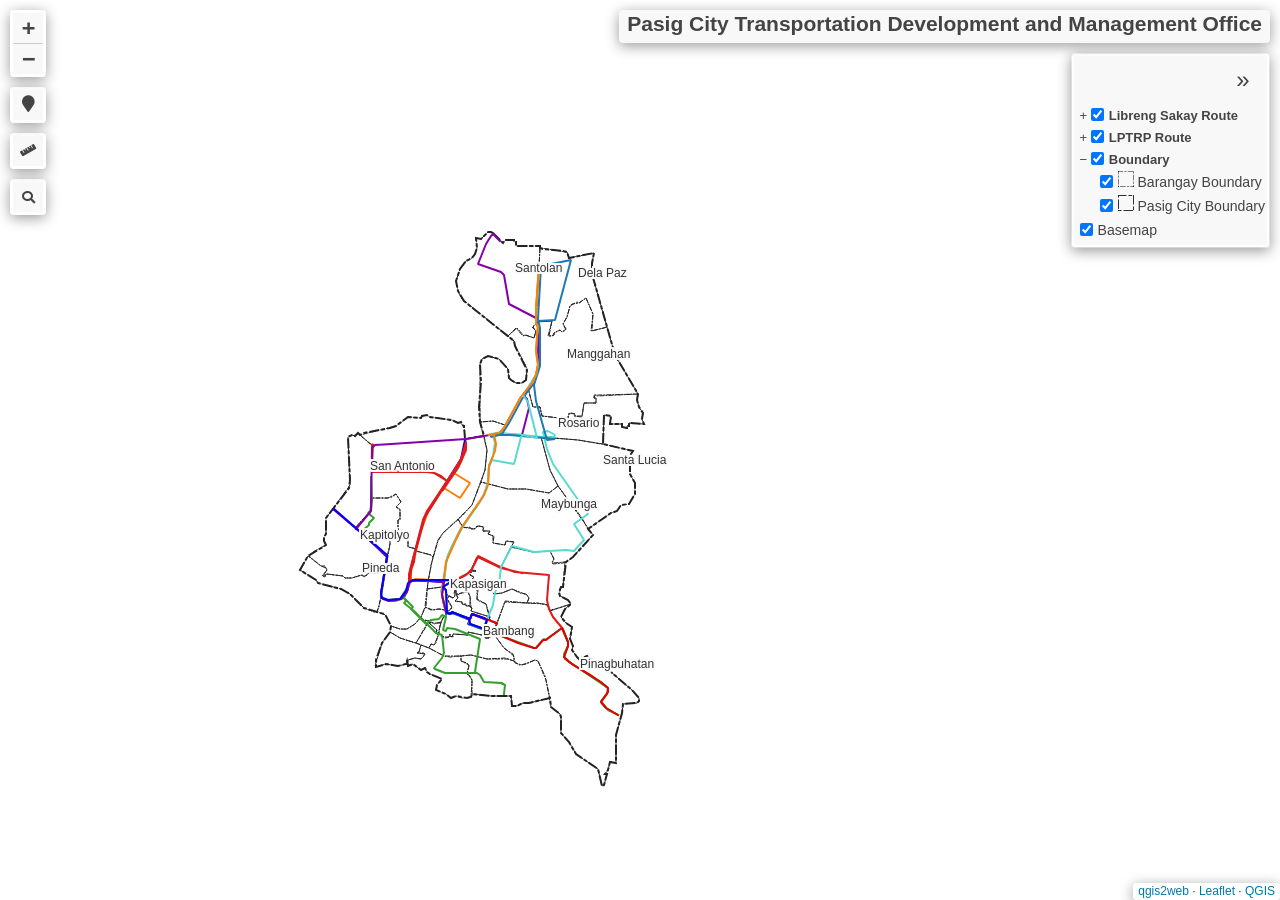
==== commit c934c93d: "Add files via upload" ====
--- a/index.html
+++ b/index.html
@@ -21,7 +21,7 @@
             margin: 0;
         }
         </style>
-        <title></title>
+        <title>Pasig City Transportation Development and Management Office</title>
     </head>
     <body>
         <div id="map">
@@ -39,8 +39,8 @@
         <script src="js/labels.js"></script>
         <script src="js/leaflet.photon.js"></script>
         <script src="js/leaflet-measure.js"></script>
-        <script src="data/BarangayBoundary_1.js"></script>
-        <script src="data/PasigCityBoundary_2.js"></script>
+        <script src="data/PasigCityBoundary_1.js"></script>
+        <script src="data/BarangayBoundary_2.js"></script>
         <script src="data/PasigPalengkeUgongNorth_3.js"></script>
         <script src="data/PasigPalengkeUgongSouth_4.js"></script>
         <script src="data/Route3KalawaanMeralcoAve_5.js"></script>
@@ -137,6 +137,16 @@
                 popup._contentNode.classList.remove('media');
             }
         }
+        var title = new L.Control({'position':'topright'});
+        title.onAdd = function (map) {
+            this._div = L.DomUtil.create('div', 'info');
+            this.update();
+            return this._div;
+        };
+        title.update = function () {
+            this._div.innerHTML = '<h2>Pasig City Transportation Development and Management Office</h2>';
+        };
+        title.addTo(map);
         var zoomControl = L.control.zoom({
             position: 'topleft'
         }).addTo(map);
@@ -167,23 +177,82 @@
         });
         layer_Basemap_0;
         map.addLayer(layer_Basemap_0);
-        function pop_BarangayBoundary_1(feature, layer) {
-            layer.on({
-                mouseout: function(e) {
-                    for (var i in e.target._eventParents) {
-                        if (typeof e.target._eventParents[i].resetStyle === 'function') {
-                            e.target._eventParents[i].resetStyle(e.target);
-                        }
-                    }
-                },
-                mouseover: highlightFeature,
-            });
-            var popupContent = '<table>\
+        function pop_PasigCityBoundary_1(feature, layer) {
+            layer.on({
+                mouseout: function(e) {
+                    for (var i in e.target._eventParents) {
+                        if (typeof e.target._eventParents[i].resetStyle === 'function') {
+                            e.target._eventParents[i].resetStyle(e.target);
+                        }
+                    }
+                },
+                mouseover: highlightFeature,
+            });
+            var popupContent = '<table>\
+                    <tr>\
+                        <th scope="row">City/Munic</th>\
+                        <td>' + (feature.properties['City/Munic'] !== null ? autolinker.link(String(feature.properties['City/Munic']).replace(/'/g, '\'').toLocaleString()) : '') + '</td>\
+                    </tr>\
                     <tr>\
                         <th scope="row">Province</th>\
                         <td>' + (feature.properties['Province'] !== null ? autolinker.link(String(feature.properties['Province']).replace(/'/g, '\'').toLocaleString()) : '') + '</td>\
                     </tr>\
                     <tr>\
+                        <th scope="row">Region</th>\
+                        <td>' + (feature.properties['Region'] !== null ? autolinker.link(String(feature.properties['Region']).replace(/'/g, '\'').toLocaleString()) : '') + '</td>\
+                    </tr>\
+                </table>';
+            var content = removeEmptyRowsFromPopupContent(popupContent, feature);
+			layer.on('popupopen', function(e) {
+				addClassToPopupIfMedia(content, e.popup);
+			});
+			layer.bindPopup(content, { maxHeight: 400 });
+        }
+
+        function style_PasigCityBoundary_1_0() {
+            return {
+                pane: 'pane_PasigCityBoundary_1',
+                opacity: 1,
+                color: 'rgba(35,35,35,1.0)',
+                dashArray: '10.0,2.0,4.0,2.0',
+                lineCap: 'butt',
+                lineJoin: 'miter',
+                weight: 2.0, 
+                fillOpacity: 0,
+                interactive: true,
+            }
+        }
+        map.createPane('pane_PasigCityBoundary_1');
+        map.getPane('pane_PasigCityBoundary_1').style.zIndex = 401;
+        map.getPane('pane_PasigCityBoundary_1').style['mix-blend-mode'] = 'normal';
+        var layer_PasigCityBoundary_1 = new L.geoJson(json_PasigCityBoundary_1, {
+            attribution: '',
+            interactive: true,
+            dataVar: 'json_PasigCityBoundary_1',
+            layerName: 'layer_PasigCityBoundary_1',
+            pane: 'pane_PasigCityBoundary_1',
+            onEachFeature: pop_PasigCityBoundary_1,
+            style: style_PasigCityBoundary_1_0,
+        });
+        bounds_group.addLayer(layer_PasigCityBoundary_1);
+        map.addLayer(layer_PasigCityBoundary_1);
+        function pop_BarangayBoundary_2(feature, layer) {
+            layer.on({
+                mouseout: function(e) {
+                    for (var i in e.target._eventParents) {
+                        if (typeof e.target._eventParents[i].resetStyle === 'function') {
+                            e.target._eventParents[i].resetStyle(e.target);
+                        }
+                    }
+                },
+                mouseover: highlightFeature,
+            });
+            var popupContent = '<table>\
+                    <tr>\
+                        <th scope="row">Province</th>\
+                        <td>' + (feature.properties['Province'] !== null ? autolinker.link(String(feature.properties['Province']).replace(/'/g, '\'').toLocaleString()) : '') + '</td>\
+                    </tr>\
+                    <tr>\
                         <th scope="row">City/Munic</th>\
                         <td>' + (feature.properties['City/Munic'] !== null ? autolinker.link(String(feature.properties['City/Munic']).replace(/'/g, '\'').toLocaleString()) : '') + '</td>\
                     </tr>\
@@ -199,9 +268,9 @@
 			layer.bindPopup(content, { maxHeight: 400 });
         }
 
-        function style_BarangayBoundary_1_0() {
-            return {
-                pane: 'pane_BarangayBoundary_1',
+        function style_BarangayBoundary_2_0() {
+            return {
+                pane: 'pane_BarangayBoundary_2',
                 opacity: 1,
                 color: 'rgba(35,35,35,1.0)',
                 dashArray: '5.0,1.0,2.0,1.0',
@@ -212,79 +281,20 @@
                 interactive: true,
             }
         }
-        map.createPane('pane_BarangayBoundary_1');
-        map.getPane('pane_BarangayBoundary_1').style.zIndex = 401;
-        map.getPane('pane_BarangayBoundary_1').style['mix-blend-mode'] = 'normal';
-        var layer_BarangayBoundary_1 = new L.geoJson(json_BarangayBoundary_1, {
-            attribution: '',
-            interactive: true,
-            dataVar: 'json_BarangayBoundary_1',
-            layerName: 'layer_BarangayBoundary_1',
-            pane: 'pane_BarangayBoundary_1',
-            onEachFeature: pop_BarangayBoundary_1,
-            style: style_BarangayBoundary_1_0,
-        });
-        bounds_group.addLayer(layer_BarangayBoundary_1);
-        map.addLayer(layer_BarangayBoundary_1);
-        function pop_PasigCityBoundary_2(feature, layer) {
-            layer.on({
-                mouseout: function(e) {
-                    for (var i in e.target._eventParents) {
-                        if (typeof e.target._eventParents[i].resetStyle === 'function') {
-                            e.target._eventParents[i].resetStyle(e.target);
-                        }
-                    }
-                },
-                mouseover: highlightFeature,
-            });
-            var popupContent = '<table>\
-                    <tr>\
-                        <th scope="row">City/Munic</th>\
-                        <td>' + (feature.properties['City/Munic'] !== null ? autolinker.link(String(feature.properties['City/Munic']).replace(/'/g, '\'').toLocaleString()) : '') + '</td>\
-                    </tr>\
-                    <tr>\
-                        <th scope="row">Province</th>\
-                        <td>' + (feature.properties['Province'] !== null ? autolinker.link(String(feature.properties['Province']).replace(/'/g, '\'').toLocaleString()) : '') + '</td>\
-                    </tr>\
-                    <tr>\
-                        <th scope="row">Region</th>\
-                        <td>' + (feature.properties['Region'] !== null ? autolinker.link(String(feature.properties['Region']).replace(/'/g, '\'').toLocaleString()) : '') + '</td>\
-                    </tr>\
-                </table>';
-            var content = removeEmptyRowsFromPopupContent(popupContent, feature);
-			layer.on('popupopen', function(e) {
-				addClassToPopupIfMedia(content, e.popup);
-			});
-			layer.bindPopup(content, { maxHeight: 400 });
-        }
-
-        function style_PasigCityBoundary_2_0() {
-            return {
-                pane: 'pane_PasigCityBoundary_2',
-                opacity: 1,
-                color: 'rgba(35,35,35,1.0)',
-                dashArray: '10.0,2.0,4.0,2.0',
-                lineCap: 'butt',
-                lineJoin: 'miter',
-                weight: 2.0, 
-                fillOpacity: 0,
-                interactive: true,
-            }
-        }
-        map.createPane('pane_PasigCityBoundary_2');
-        map.getPane('pane_PasigCityBoundary_2').style.zIndex = 402;
-        map.getPane('pane_PasigCityBoundary_2').style['mix-blend-mode'] = 'normal';
-        var layer_PasigCityBoundary_2 = new L.geoJson(json_PasigCityBoundary_2, {
-            attribution: '',
-            interactive: true,
-            dataVar: 'json_PasigCityBoundary_2',
-            layerName: 'layer_PasigCityBoundary_2',
-            pane: 'pane_PasigCityBoundary_2',
-            onEachFeature: pop_PasigCityBoundary_2,
-            style: style_PasigCityBoundary_2_0,
-        });
-        bounds_group.addLayer(layer_PasigCityBoundary_2);
-        map.addLayer(layer_PasigCityBoundary_2);
+        map.createPane('pane_BarangayBoundary_2');
+        map.getPane('pane_BarangayBoundary_2').style.zIndex = 402;
+        map.getPane('pane_BarangayBoundary_2').style['mix-blend-mode'] = 'normal';
+        var layer_BarangayBoundary_2 = new L.geoJson(json_BarangayBoundary_2, {
+            attribution: '',
+            interactive: true,
+            dataVar: 'json_BarangayBoundary_2',
+            layerName: 'layer_BarangayBoundary_2',
+            pane: 'pane_BarangayBoundary_2',
+            onEachFeature: pop_BarangayBoundary_2,
+            style: style_BarangayBoundary_2_0,
+        });
+        bounds_group.addLayer(layer_BarangayBoundary_2);
+        map.addLayer(layer_BarangayBoundary_2);
         function pop_PasigPalengkeUgongNorth_3(feature, layer) {
             layer.on({
                 mouseout: function(e) {
@@ -1091,8 +1101,8 @@
             {label: '<img src="legend/PasigPalengkeUgongSouth_4.png" /> Pasig Palengke - Ugong South', layer: layer_PasigPalengkeUgongSouth_4},
             {label: '<img src="legend/PasigPalengkeUgongNorth_3.png" /> Pasig Palengke - Ugong North', layer: layer_PasigPalengkeUgongNorth_3},]},
         {label: '<b>Boundary</b>',  selectAllCheckbox: true, children: [
-            {label: '<img src="legend/PasigCityBoundary_2.png" /> Pasig City Boundary', layer: layer_PasigCityBoundary_2},
-            {label: '<img src="legend/BarangayBoundary_1.png" /> Barangay Boundary', layer: layer_BarangayBoundary_1},]},
+            {label: '<img src="legend/BarangayBoundary_2.png" /> Barangay Boundary', layer: layer_BarangayBoundary_2},
+            {label: '<img src="legend/PasigCityBoundary_1.png" /> Pasig City Boundary', layer: layer_PasigCityBoundary_1},]},
             {label: "Basemap", layer: layer_Basemap_0},]
         var lay = L.control.layers.tree(null, overlaysTree,{
             //namedToggle: true,
@@ -1156,27 +1166,27 @@
         });       
         setBounds();
         var i = 0;
-        layer_BarangayBoundary_1.eachLayer(function(layer) {
+        layer_BarangayBoundary_2.eachLayer(function(layer) {
             var context = {
                 feature: layer.feature,
                 variables: {}
             };
-            layer.bindTooltip((layer.feature.properties['Barangay'] !== null?String('<div style="color: #323232; font-size: 9pt; font-family: \'Bahnschrift Condensed\', sans-serif;">' + layer.feature.properties['Barangay']) + '</div>':''), {permanent: true, offset: [-0, -16], className: 'css_BarangayBoundary_1'});
+            layer.bindTooltip((layer.feature.properties['Barangay'] !== null?String('<div style="color: #323232; font-size: 9pt; font-family: \'Bahnschrift Condensed\', sans-serif;">' + layer.feature.properties['Barangay']) + '</div>':''), {permanent: true, offset: [-0, -16], className: 'css_BarangayBoundary_2'});
             labels.push(layer);
             totalMarkers += 1;
               layer.added = true;
               addLabel(layer, i);
               i++;
         });
-        resetLabels([layer_BarangayBoundary_1]);
+        resetLabels([layer_BarangayBoundary_2]);
         map.on("zoomend", function(){
-            resetLabels([layer_BarangayBoundary_1]);
+            resetLabels([layer_BarangayBoundary_2]);
         });
         map.on("layeradd", function(){
-            resetLabels([layer_BarangayBoundary_1]);
+            resetLabels([layer_BarangayBoundary_2]);
         });
         map.on("layerremove", function(){
-            resetLabels([layer_BarangayBoundary_1]);
+            resetLabels([layer_BarangayBoundary_2]);
         });
         </script>        
     </body>
--- a/css/qgis2web.css
+++ b/css/qgis2web.css
@@ -194,7 +194,7 @@
             justify-content: center;
             align-items: center;
         }
-        .css_BarangayBoundary_1 {
+        .css_BarangayBoundary_2 {
             text-shadow: -2px -2px 0 #fafafa,
                 -2px -1px 0 #fafafa,
                 -2px 0px 0 #fafafa,
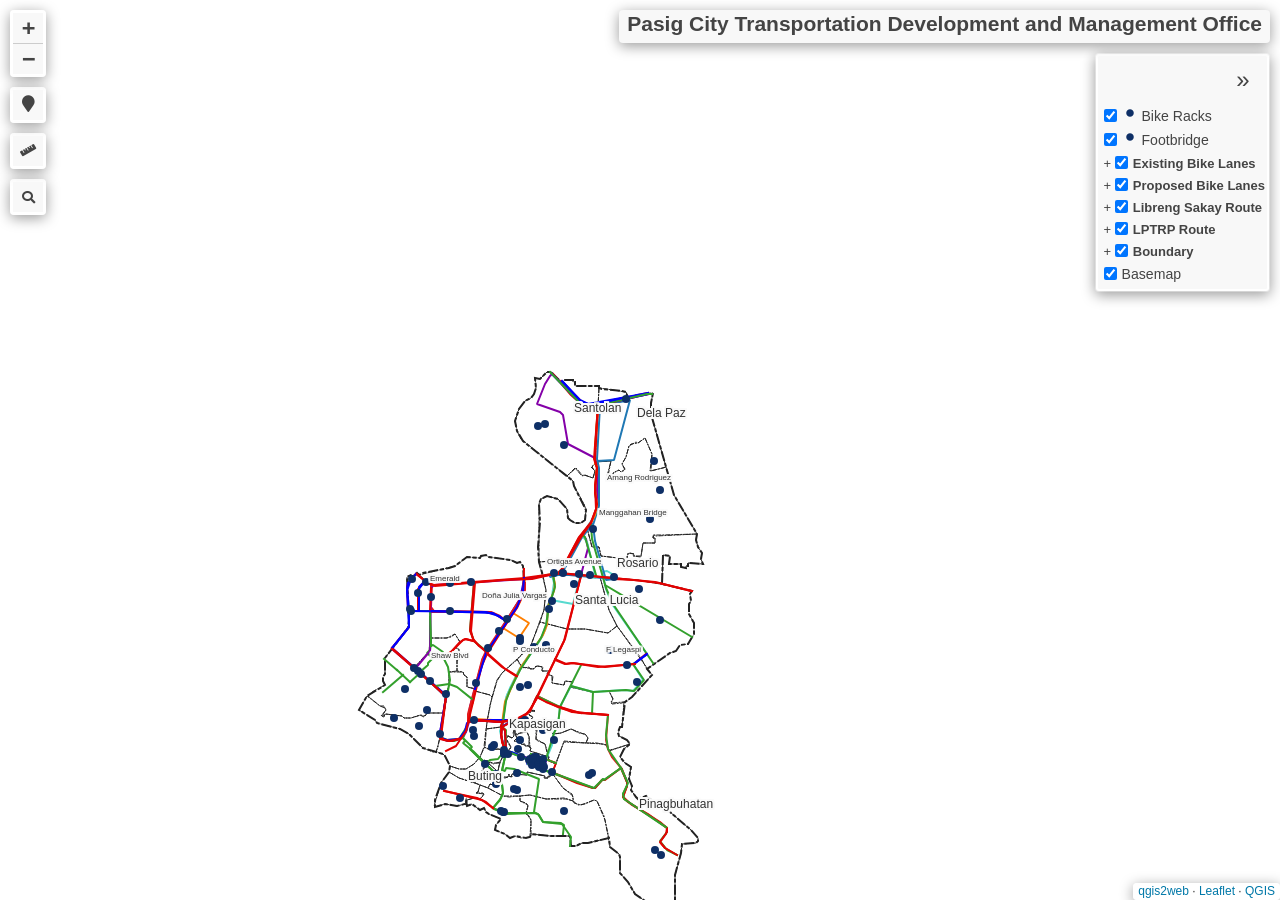
==== commit 3faa6ff6: "Add files via upload" ====
--- a/index.html
+++ b/index.html
@@ -54,6 +54,14 @@
         <script src="data/SPEDtoNagpayong_13.js"></script>
         <script src="data/NagpayongtoSPED_14.js"></script>
         <script src="data/SPEDtoOSMA_15.js"></script>
+        <script src="data/ForInstallation_16.js"></script>
+        <script src="data/PaintedBikeLanes_17.js"></script>
+        <script src="data/ProtectedBikeLanes_18.js"></script>
+        <script src="data/Class1_19.js"></script>
+        <script src="data/Class2_20.js"></script>
+        <script src="data/Class3_21.js"></script>
+        <script src="data/Footbridge_22.js"></script>
+        <script src="data/BikeRacks_23.js"></script>
         <script>
         var highlightLayer;
         function highlightFeature(e) {
@@ -72,7 +80,7 @@
         }
         var map = L.map('map', {
             zoomControl:false, maxZoom:28, minZoom:1
-        }).fitBounds([[14.551671325512116,121.04909178745073],[14.624117936058909,121.17073388150648]]);
+        }).fitBounds([[14.574957837177049,121.03891287332574],[14.647410689421507,121.1605712904992]]);
         var hash = new L.Hash(map);
         map.attributionControl.setPrefix('<a href="https://github.com/qgis2web/qgis2web" target="_blank">qgis2web</a> &middot; <a href="https://leafletjs.com" title="A JS library for interactive maps">Leaflet</a> &middot; <a href="https://qgis.org">QGIS</a>');
         var autolinker = new Autolinker({truncate: {length: 30, location: 'smart'}});
@@ -1031,6 +1039,466 @@
         });
         bounds_group.addLayer(layer_SPEDtoOSMA_15);
         map.addLayer(layer_SPEDtoOSMA_15);
+        function pop_ForInstallation_16(feature, layer) {
+            layer.on({
+                mouseout: function(e) {
+                    for (var i in e.target._eventParents) {
+                        if (typeof e.target._eventParents[i].resetStyle === 'function') {
+                            e.target._eventParents[i].resetStyle(e.target);
+                        }
+                    }
+                },
+                mouseover: highlightFeature,
+            });
+            var popupContent = '<table>\
+                    <tr>\
+                        <th scope="row">Name</th>\
+                        <td>' + (feature.properties['Name'] !== null ? autolinker.link(String(feature.properties['Name']).replace(/'/g, '\'').toLocaleString()) : '') + '</td>\
+                    </tr>\
+                    <tr>\
+                        <th scope="row">Length (m)</th>\
+                        <td>' + (feature.properties['Length (m)'] !== null ? autolinker.link(String(feature.properties['Length (m)']).replace(/'/g, '\'').toLocaleString()) : '') + '</td>\
+                    </tr>\
+                </table>';
+            var content = removeEmptyRowsFromPopupContent(popupContent, feature);
+			layer.on('popupopen', function(e) {
+				addClassToPopupIfMedia(content, e.popup);
+			});
+			layer.bindPopup(content, { maxHeight: 400 });
+        }
+
+        function style_ForInstallation_16_0() {
+            return {
+                pane: 'pane_ForInstallation_16',
+                opacity: 1,
+                color: 'rgba(51,160,44,1.0)',
+                dashArray: '',
+                lineCap: 'square',
+                lineJoin: 'bevel',
+                weight: 2.0,
+                fillOpacity: 0,
+                interactive: true,
+            }
+        }
+        map.createPane('pane_ForInstallation_16');
+        map.getPane('pane_ForInstallation_16').style.zIndex = 416;
+        map.getPane('pane_ForInstallation_16').style['mix-blend-mode'] = 'normal';
+        var layer_ForInstallation_16 = new L.geoJson(json_ForInstallation_16, {
+            attribution: '',
+            interactive: true,
+            dataVar: 'json_ForInstallation_16',
+            layerName: 'layer_ForInstallation_16',
+            pane: 'pane_ForInstallation_16',
+            onEachFeature: pop_ForInstallation_16,
+            style: style_ForInstallation_16_0,
+        });
+        bounds_group.addLayer(layer_ForInstallation_16);
+        map.addLayer(layer_ForInstallation_16);
+        function pop_PaintedBikeLanes_17(feature, layer) {
+            layer.on({
+                mouseout: function(e) {
+                    for (var i in e.target._eventParents) {
+                        if (typeof e.target._eventParents[i].resetStyle === 'function') {
+                            e.target._eventParents[i].resetStyle(e.target);
+                        }
+                    }
+                },
+                mouseover: highlightFeature,
+            });
+            var popupContent = '<table>\
+                    <tr>\
+                        <th scope="row">Name</th>\
+                        <td>' + (feature.properties['Name'] !== null ? autolinker.link(String(feature.properties['Name']).replace(/'/g, '\'').toLocaleString()) : '') + '</td>\
+                    </tr>\
+                    <tr>\
+                        <th scope="row">Length (m)</th>\
+                        <td>' + (feature.properties['Length (m)'] !== null ? autolinker.link(String(feature.properties['Length (m)']).replace(/'/g, '\'').toLocaleString()) : '') + '</td>\
+                    </tr>\
+                </table>';
+            var content = removeEmptyRowsFromPopupContent(popupContent, feature);
+			layer.on('popupopen', function(e) {
+				addClassToPopupIfMedia(content, e.popup);
+			});
+			layer.bindPopup(content, { maxHeight: 400 });
+        }
+
+        function style_PaintedBikeLanes_17_0() {
+            return {
+                pane: 'pane_PaintedBikeLanes_17',
+                opacity: 1,
+                color: 'rgba(226,2,2,1.0)',
+                dashArray: '',
+                lineCap: 'square',
+                lineJoin: 'bevel',
+                weight: 2.0,
+                fillOpacity: 0,
+                interactive: true,
+            }
+        }
+        map.createPane('pane_PaintedBikeLanes_17');
+        map.getPane('pane_PaintedBikeLanes_17').style.zIndex = 417;
+        map.getPane('pane_PaintedBikeLanes_17').style['mix-blend-mode'] = 'normal';
+        var layer_PaintedBikeLanes_17 = new L.geoJson(json_PaintedBikeLanes_17, {
+            attribution: '',
+            interactive: true,
+            dataVar: 'json_PaintedBikeLanes_17',
+            layerName: 'layer_PaintedBikeLanes_17',
+            pane: 'pane_PaintedBikeLanes_17',
+            onEachFeature: pop_PaintedBikeLanes_17,
+            style: style_PaintedBikeLanes_17_0,
+        });
+        bounds_group.addLayer(layer_PaintedBikeLanes_17);
+        map.addLayer(layer_PaintedBikeLanes_17);
+        function pop_ProtectedBikeLanes_18(feature, layer) {
+            layer.on({
+                mouseout: function(e) {
+                    for (var i in e.target._eventParents) {
+                        if (typeof e.target._eventParents[i].resetStyle === 'function') {
+                            e.target._eventParents[i].resetStyle(e.target);
+                        }
+                    }
+                },
+                mouseover: highlightFeature,
+            });
+            var popupContent = '<table>\
+                    <tr>\
+                        <th scope="row">Name</th>\
+                        <td>' + (feature.properties['Name'] !== null ? autolinker.link(String(feature.properties['Name']).replace(/'/g, '\'').toLocaleString()) : '') + '</td>\
+                    </tr>\
+                    <tr>\
+                        <th scope="row">Length (m)</th>\
+                        <td>' + (feature.properties['Length (m)'] !== null ? autolinker.link(String(feature.properties['Length (m)']).replace(/'/g, '\'').toLocaleString()) : '') + '</td>\
+                    </tr>\
+                </table>';
+            var content = removeEmptyRowsFromPopupContent(popupContent, feature);
+			layer.on('popupopen', function(e) {
+				addClassToPopupIfMedia(content, e.popup);
+			});
+			layer.bindPopup(content, { maxHeight: 400 });
+        }
+
+        function style_ProtectedBikeLanes_18_0() {
+            return {
+                pane: 'pane_ProtectedBikeLanes_18',
+                opacity: 1,
+                color: 'rgba(0,1,253,1.0)',
+                dashArray: '',
+                lineCap: 'square',
+                lineJoin: 'bevel',
+                weight: 2.0,
+                fillOpacity: 0,
+                interactive: true,
+            }
+        }
+        map.createPane('pane_ProtectedBikeLanes_18');
+        map.getPane('pane_ProtectedBikeLanes_18').style.zIndex = 418;
+        map.getPane('pane_ProtectedBikeLanes_18').style['mix-blend-mode'] = 'normal';
+        var layer_ProtectedBikeLanes_18 = new L.geoJson(json_ProtectedBikeLanes_18, {
+            attribution: '',
+            interactive: true,
+            dataVar: 'json_ProtectedBikeLanes_18',
+            layerName: 'layer_ProtectedBikeLanes_18',
+            pane: 'pane_ProtectedBikeLanes_18',
+            onEachFeature: pop_ProtectedBikeLanes_18,
+            style: style_ProtectedBikeLanes_18_0,
+        });
+        bounds_group.addLayer(layer_ProtectedBikeLanes_18);
+        map.addLayer(layer_ProtectedBikeLanes_18);
+        function pop_Class1_19(feature, layer) {
+            layer.on({
+                mouseout: function(e) {
+                    for (var i in e.target._eventParents) {
+                        if (typeof e.target._eventParents[i].resetStyle === 'function') {
+                            e.target._eventParents[i].resetStyle(e.target);
+                        }
+                    }
+                },
+                mouseover: highlightFeature,
+            });
+            var popupContent = '<table>\
+                    <tr>\
+                        <th scope="row">Name</th>\
+                        <td>' + (feature.properties['Name'] !== null ? autolinker.link(String(feature.properties['Name']).replace(/'/g, '\'').toLocaleString()) : '') + '</td>\
+                    </tr>\
+                    <tr>\
+                        <th scope="row">Length (m)</th>\
+                        <td>' + (feature.properties['Length (m)'] !== null ? autolinker.link(String(feature.properties['Length (m)']).replace(/'/g, '\'').toLocaleString()) : '') + '</td>\
+                    </tr>\
+                </table>';
+            var content = removeEmptyRowsFromPopupContent(popupContent, feature);
+			layer.on('popupopen', function(e) {
+				addClassToPopupIfMedia(content, e.popup);
+			});
+			layer.bindPopup(content, { maxHeight: 400 });
+        }
+
+        function style_Class1_19_0() {
+            return {
+                pane: 'pane_Class1_19',
+                opacity: 1,
+                color: 'rgba(51,160,44,1.0)',
+                dashArray: '',
+                lineCap: 'square',
+                lineJoin: 'bevel',
+                weight: 2.0,
+                fillOpacity: 0,
+                interactive: true,
+            }
+        }
+        map.createPane('pane_Class1_19');
+        map.getPane('pane_Class1_19').style.zIndex = 419;
+        map.getPane('pane_Class1_19').style['mix-blend-mode'] = 'normal';
+        var layer_Class1_19 = new L.geoJson(json_Class1_19, {
+            attribution: '',
+            interactive: true,
+            dataVar: 'json_Class1_19',
+            layerName: 'layer_Class1_19',
+            pane: 'pane_Class1_19',
+            onEachFeature: pop_Class1_19,
+            style: style_Class1_19_0,
+        });
+        bounds_group.addLayer(layer_Class1_19);
+        map.addLayer(layer_Class1_19);
+        function pop_Class2_20(feature, layer) {
+            layer.on({
+                mouseout: function(e) {
+                    for (var i in e.target._eventParents) {
+                        if (typeof e.target._eventParents[i].resetStyle === 'function') {
+                            e.target._eventParents[i].resetStyle(e.target);
+                        }
+                    }
+                },
+                mouseover: highlightFeature,
+            });
+            var popupContent = '<table>\
+                    <tr>\
+                        <th scope="row">Name</th>\
+                        <td>' + (feature.properties['Name'] !== null ? autolinker.link(String(feature.properties['Name']).replace(/'/g, '\'').toLocaleString()) : '') + '</td>\
+                    </tr>\
+                    <tr>\
+                        <th scope="row">Length (m)</th>\
+                        <td>' + (feature.properties['Length (m)'] !== null ? autolinker.link(String(feature.properties['Length (m)']).replace(/'/g, '\'').toLocaleString()) : '') + '</td>\
+                    </tr>\
+                </table>';
+            var content = removeEmptyRowsFromPopupContent(popupContent, feature);
+			layer.on('popupopen', function(e) {
+				addClassToPopupIfMedia(content, e.popup);
+			});
+			layer.bindPopup(content, { maxHeight: 400 });
+        }
+
+        function style_Class2_20_0() {
+            return {
+                pane: 'pane_Class2_20',
+                opacity: 1,
+                color: 'rgba(0,1,253,1.0)',
+                dashArray: '',
+                lineCap: 'square',
+                lineJoin: 'bevel',
+                weight: 2.0,
+                fillOpacity: 0,
+                interactive: true,
+            }
+        }
+        map.createPane('pane_Class2_20');
+        map.getPane('pane_Class2_20').style.zIndex = 420;
+        map.getPane('pane_Class2_20').style['mix-blend-mode'] = 'normal';
+        var layer_Class2_20 = new L.geoJson(json_Class2_20, {
+            attribution: '',
+            interactive: true,
+            dataVar: 'json_Class2_20',
+            layerName: 'layer_Class2_20',
+            pane: 'pane_Class2_20',
+            onEachFeature: pop_Class2_20,
+            style: style_Class2_20_0,
+        });
+        bounds_group.addLayer(layer_Class2_20);
+        map.addLayer(layer_Class2_20);
+        function pop_Class3_21(feature, layer) {
+            layer.on({
+                mouseout: function(e) {
+                    for (var i in e.target._eventParents) {
+                        if (typeof e.target._eventParents[i].resetStyle === 'function') {
+                            e.target._eventParents[i].resetStyle(e.target);
+                        }
+                    }
+                },
+                mouseover: highlightFeature,
+            });
+            var popupContent = '<table>\
+                    <tr>\
+                        <th scope="row">Name</th>\
+                        <td>' + (feature.properties['Name'] !== null ? autolinker.link(String(feature.properties['Name']).replace(/'/g, '\'').toLocaleString()) : '') + '</td>\
+                    </tr>\
+                    <tr>\
+                        <th scope="row">Length (m)</th>\
+                        <td>' + (feature.properties['Length (m)'] !== null ? autolinker.link(String(feature.properties['Length (m)']).replace(/'/g, '\'').toLocaleString()) : '') + '</td>\
+                    </tr>\
+                </table>';
+            var content = removeEmptyRowsFromPopupContent(popupContent, feature);
+			layer.on('popupopen', function(e) {
+				addClassToPopupIfMedia(content, e.popup);
+			});
+			layer.bindPopup(content, { maxHeight: 400 });
+        }
+
+        function style_Class3_21_0() {
+            return {
+                pane: 'pane_Class3_21',
+                opacity: 1,
+                color: 'rgba(226,2,2,1.0)',
+                dashArray: '',
+                lineCap: 'square',
+                lineJoin: 'bevel',
+                weight: 2.0,
+                fillOpacity: 0,
+                interactive: true,
+            }
+        }
+        map.createPane('pane_Class3_21');
+        map.getPane('pane_Class3_21').style.zIndex = 421;
+        map.getPane('pane_Class3_21').style['mix-blend-mode'] = 'normal';
+        var layer_Class3_21 = new L.geoJson(json_Class3_21, {
+            attribution: '',
+            interactive: true,
+            dataVar: 'json_Class3_21',
+            layerName: 'layer_Class3_21',
+            pane: 'pane_Class3_21',
+            onEachFeature: pop_Class3_21,
+            style: style_Class3_21_0,
+        });
+        bounds_group.addLayer(layer_Class3_21);
+        map.addLayer(layer_Class3_21);
+        function pop_Footbridge_22(feature, layer) {
+            layer.on({
+                mouseout: function(e) {
+                    for (var i in e.target._eventParents) {
+                        if (typeof e.target._eventParents[i].resetStyle === 'function') {
+                            e.target._eventParents[i].resetStyle(e.target);
+                        }
+                    }
+                },
+                mouseover: highlightFeature,
+            });
+            var popupContent = '<table>\
+                    <tr>\
+                        <th scope="row">Name</th>\
+                        <td>' + (feature.properties['Name'] !== null ? autolinker.link(String(feature.properties['Name']).replace(/'/g, '\'').toLocaleString()) : '') + '</td>\
+                    </tr>\
+                    <tr>\
+                        <th scope="row">Remarks</th>\
+                        <td>' + (feature.properties['Remarks'] !== null ? autolinker.link(String(feature.properties['Remarks']).replace(/'/g, '\'').toLocaleString()) : '') + '</td>\
+                    </tr>\
+                    <tr>\
+                        <th scope="row">Latitude</th>\
+                        <td>' + (feature.properties['Latitude'] !== null ? autolinker.link(String(feature.properties['Latitude']).replace(/'/g, '\'').toLocaleString()) : '') + '</td>\
+                    </tr>\
+                    <tr>\
+                        <th scope="row">Longitude</th>\
+                        <td>' + (feature.properties['Longitude'] !== null ? autolinker.link(String(feature.properties['Longitude']).replace(/'/g, '\'').toLocaleString()) : '') + '</td>\
+                    </tr>\
+                </table>';
+            var content = removeEmptyRowsFromPopupContent(popupContent, feature);
+			layer.on('popupopen', function(e) {
+				addClassToPopupIfMedia(content, e.popup);
+			});
+			layer.bindPopup(content, { maxHeight: 400 });
+        }
+
+        function style_Footbridge_22_0() {
+            return {
+                pane: 'pane_Footbridge_22',
+                radius: 4.0,
+                stroke: false,
+                fill: true,
+                fillOpacity: 1,
+                fillColor: 'rgba(14,47,102,1.0)',
+                interactive: true,
+            }
+        }
+        map.createPane('pane_Footbridge_22');
+        map.getPane('pane_Footbridge_22').style.zIndex = 422;
+        map.getPane('pane_Footbridge_22').style['mix-blend-mode'] = 'normal';
+        var layer_Footbridge_22 = new L.geoJson(json_Footbridge_22, {
+            attribution: '',
+            interactive: true,
+            dataVar: 'json_Footbridge_22',
+            layerName: 'layer_Footbridge_22',
+            pane: 'pane_Footbridge_22',
+            onEachFeature: pop_Footbridge_22,
+            pointToLayer: function (feature, latlng) {
+                var context = {
+                    feature: feature,
+                    variables: {}
+                };
+                return L.circleMarker(latlng, style_Footbridge_22_0(feature));
+            },
+        });
+        bounds_group.addLayer(layer_Footbridge_22);
+        map.addLayer(layer_Footbridge_22);
+        function pop_BikeRacks_23(feature, layer) {
+            layer.on({
+                mouseout: function(e) {
+                    for (var i in e.target._eventParents) {
+                        if (typeof e.target._eventParents[i].resetStyle === 'function') {
+                            e.target._eventParents[i].resetStyle(e.target);
+                        }
+                    }
+                },
+                mouseover: highlightFeature,
+            });
+            var popupContent = '<table>\
+                    <tr>\
+                        <th scope="row">Name</th>\
+                        <td>' + (feature.properties['Name'] !== null ? autolinker.link(String(feature.properties['Name']).replace(/'/g, '\'').toLocaleString()) : '') + '</td>\
+                    </tr>\
+                    <tr>\
+                        <th scope="row">Desc</th>\
+                        <td>' + (feature.properties['Desc'] !== null ? autolinker.link(String(feature.properties['Desc']).replace(/'/g, '\'').toLocaleString()) : '') + '</td>\
+                    </tr>\
+                    <tr>\
+                        <th scope="row">Type</th>\
+                        <td>' + (feature.properties['Type'] !== null ? autolinker.link(String(feature.properties['Type']).replace(/'/g, '\'').toLocaleString()) : '') + '</td>\
+                    </tr>\
+                </table>';
+            var content = removeEmptyRowsFromPopupContent(popupContent, feature);
+			layer.on('popupopen', function(e) {
+				addClassToPopupIfMedia(content, e.popup);
+			});
+			layer.bindPopup(content, { maxHeight: 400 });
+        }
+
+        function style_BikeRacks_23_0() {
+            return {
+                pane: 'pane_BikeRacks_23',
+                radius: 4.0,
+                stroke: false,
+                fill: true,
+                fillOpacity: 1,
+                fillColor: 'rgba(14,47,102,1.0)',
+                interactive: true,
+            }
+        }
+        map.createPane('pane_BikeRacks_23');
+        map.getPane('pane_BikeRacks_23').style.zIndex = 423;
+        map.getPane('pane_BikeRacks_23').style['mix-blend-mode'] = 'normal';
+        var layer_BikeRacks_23 = new L.geoJson(json_BikeRacks_23, {
+            attribution: '',
+            interactive: true,
+            dataVar: 'json_BikeRacks_23',
+            layerName: 'layer_BikeRacks_23',
+            pane: 'pane_BikeRacks_23',
+            onEachFeature: pop_BikeRacks_23,
+            pointToLayer: function (feature, latlng) {
+                var context = {
+                    feature: feature,
+                    variables: {}
+                };
+                return L.circleMarker(latlng, style_BikeRacks_23_0(feature));
+            },
+        });
+        bounds_group.addLayer(layer_BikeRacks_23);
+        map.addLayer(layer_BikeRacks_23);
         const url = {"Nominatim OSM": "https://nominatim.openstreetmap.org/search?format=geojson&addressdetails=1&",
         "France BAN": "https://api-adresse.data.gouv.fr/search/?"}
         var photonControl = L.control.photon({
@@ -1085,6 +1553,16 @@
             }
         });
         var overlaysTree = [
+            {label: '<img src="legend/BikeRacks_23.png" /> Bike Racks', layer: layer_BikeRacks_23},
+            {label: '<img src="legend/Footbridge_22.png" /> Footbridge', layer: layer_Footbridge_22},
+        {label: '<b>Existing Bike Lanes</b>', collapsed: true, selectAllCheckbox: true, children: [
+            {label: '<img src="legend/Class3_21.png" /> Class 3', layer: layer_Class3_21},
+            {label: '<img src="legend/Class2_20.png" /> Class 2', layer: layer_Class2_20},
+            {label: '<img src="legend/Class1_19.png" /> Class 1', layer: layer_Class1_19},]},
+        {label: '<b>Proposed Bike Lanes</b>', collapsed: true, selectAllCheckbox: true, children: [
+            {label: '<img src="legend/ProtectedBikeLanes_18.png" /> Protected Bike Lanes', layer: layer_ProtectedBikeLanes_18},
+            {label: '<img src="legend/PaintedBikeLanes_17.png" /> Painted Bike Lanes', layer: layer_PaintedBikeLanes_17},
+            {label: '<img src="legend/ForInstallation_16.png" /> For Installation', layer: layer_ForInstallation_16},]},
         {label: '<b>Libreng Sakay Route</b>', collapsed: true, selectAllCheckbox: true, children: [
             {label: '<img src="legend/SPEDtoOSMA_15.png" /> SPED to OSMA', layer: layer_SPEDtoOSMA_15},
             {label: '<img src="legend/NagpayongtoSPED_14.png" /> Nagpayong to SPED', layer: layer_NagpayongtoSPED_14},
@@ -1100,7 +1578,7 @@
             {label: '<img src="legend/Route3KalawaanMeralcoAve_5.png" /> Route 3 - Kalawaan - Meralco Ave', layer: layer_Route3KalawaanMeralcoAve_5},
             {label: '<img src="legend/PasigPalengkeUgongSouth_4.png" /> Pasig Palengke - Ugong South', layer: layer_PasigPalengkeUgongSouth_4},
             {label: '<img src="legend/PasigPalengkeUgongNorth_3.png" /> Pasig Palengke - Ugong North', layer: layer_PasigPalengkeUgongNorth_3},]},
-        {label: '<b>Boundary</b>',  selectAllCheckbox: true, children: [
+        {label: '<b>Boundary</b>', collapsed: true, selectAllCheckbox: true, children: [
             {label: '<img src="legend/BarangayBoundary_2.png" /> Barangay Boundary', layer: layer_BarangayBoundary_2},
             {label: '<img src="legend/PasigCityBoundary_1.png" /> Pasig City Boundary', layer: layer_PasigCityBoundary_1},]},
             {label: "Basemap", layer: layer_Basemap_0},]
@@ -1178,15 +1656,67 @@
               addLabel(layer, i);
               i++;
         });
-        resetLabels([layer_BarangayBoundary_2]);
+        var i = 0;
+        layer_PaintedBikeLanes_17.eachLayer(function(layer) {
+            var context = {
+                feature: layer.feature,
+                variables: {}
+            };
+            layer.bindTooltip((layer.feature.properties['Name'] !== null?String('<div style="color: #323232; font-size: 6pt; font-family: \'Bahnschrift Light Condensed\', sans-serif;">' + layer.feature.properties['Name']) + '</div>':''), {permanent: true, offset: [-0, -16], className: 'css_PaintedBikeLanes_17'});
+            labels.push(layer);
+            totalMarkers += 1;
+              layer.added = true;
+              addLabel(layer, i);
+              i++;
+        });
+        var i = 0;
+        layer_ProtectedBikeLanes_18.eachLayer(function(layer) {
+            var context = {
+                feature: layer.feature,
+                variables: {}
+            };
+            layer.bindTooltip((layer.feature.properties['Name'] !== null?String('<div style="color: #323232; font-size: 6pt; font-family: \'Bahnschrift Light Condensed\', sans-serif;">' + layer.feature.properties['Name']) + '</div>':''), {permanent: true, offset: [-0, -16], className: 'css_ProtectedBikeLanes_18'});
+            labels.push(layer);
+            totalMarkers += 1;
+              layer.added = true;
+              addLabel(layer, i);
+              i++;
+        });
+        var i = 0;
+        layer_Class1_19.eachLayer(function(layer) {
+            var context = {
+                feature: layer.feature,
+                variables: {}
+            };
+            layer.bindTooltip((layer.feature.properties['Name'] !== null?String('<div style="color: #323232; font-size: 6pt; font-family: \'Bahnschrift Light Condensed\', sans-serif;">' + layer.feature.properties['Name']) + '</div>':''), {permanent: true, offset: [-0, -16], className: 'css_Class1_19'});
+            labels.push(layer);
+            totalMarkers += 1;
+              layer.added = true;
+              addLabel(layer, i);
+              i++;
+        });
+        var i = 0;
+        layer_Class3_21.eachLayer(function(layer) {
+            var context = {
+                feature: layer.feature,
+                variables: {}
+            };
+            layer.bindTooltip((layer.feature.properties['Name'] !== null?String('<div style="color: #323232; font-size: 6pt; font-family: \'Bahnschrift Light Condensed\', sans-serif;">' + layer.feature.properties['Name']) + '</div>':''), {permanent: true, offset: [-0, -16], className: 'css_Class3_21'});
+            labels.push(layer);
+            totalMarkers += 1;
+              layer.added = true;
+              addLabel(layer, i);
+              i++;
+        });
+        resetLabels([layer_BarangayBoundary_2,layer_PaintedBikeLanes_17,layer_ProtectedBikeLanes_18,layer_Class1_19,layer_Class3_21]);
         map.on("zoomend", function(){
-            resetLabels([layer_BarangayBoundary_2]);
+            resetLabels([layer_BarangayBoundary_2,layer_PaintedBikeLanes_17,layer_ProtectedBikeLanes_18,layer_Class1_19,layer_Class3_21]);
         });
         map.on("layeradd", function(){
-            resetLabels([layer_BarangayBoundary_2]);
+            resetLabels([layer_BarangayBoundary_2,layer_PaintedBikeLanes_17,layer_ProtectedBikeLanes_18,layer_Class1_19,layer_Class3_21]);
         });
         map.on("layerremove", function(){
-            resetLabels([layer_BarangayBoundary_2]);
+            resetLabels([layer_BarangayBoundary_2,layer_PaintedBikeLanes_17,layer_ProtectedBikeLanes_18,layer_Class1_19,layer_Class3_21]);
         });
         </script>        
     </body>
--- a/css/qgis2web.css
+++ b/css/qgis2web.css
@@ -219,4 +219,108 @@
                 2px 0px 0 #fafafa,
                 2px 1px 0 #fafafa,
                 2px 2px 0 #fafafa;
+        }
+        .css_PaintedBikeLanes_17 {
+            text-shadow: -2px -2px 0 #fafafa,
+                -2px -1px 0 #fafafa,
+                -2px 0px 0 #fafafa,
+                -2px 1px 0 #fafafa,
+                -2px 2px 0 #fafafa,
+                -1px -2px 0 #fafafa,
+                -1px -1px 0 #fafafa,
+                -1px 0px 0 #fafafa,
+                -1px 1px 0 #fafafa,
+                -1px 2px 0 #fafafa,
+                0px -2px 0 #fafafa,
+                0px -1px 0 #fafafa,
+                0px 1px 0 #fafafa,
+                0px 2px 0 #fafafa,
+                1px -2px 0 #fafafa,
+                1px -1px 0 #fafafa,
+                1px 0px 0 #fafafa,
+                1px 1px 0 #fafafa,
+                1px 2px 0 #fafafa,
+                2px -2px 0 #fafafa,
+                2px -1px 0 #fafafa,
+                2px 0px 0 #fafafa,
+                2px 1px 0 #fafafa,
+                2px 2px 0 #fafafa;
+        }
+        .css_ProtectedBikeLanes_18 {
+            text-shadow: -2px -2px 0 #fafafa,
+                -2px -1px 0 #fafafa,
+                -2px 0px 0 #fafafa,
+                -2px 1px 0 #fafafa,
+                -2px 2px 0 #fafafa,
+                -1px -2px 0 #fafafa,
+                -1px -1px 0 #fafafa,
+                -1px 0px 0 #fafafa,
+                -1px 1px 0 #fafafa,
+                -1px 2px 0 #fafafa,
+                0px -2px 0 #fafafa,
+                0px -1px 0 #fafafa,
+                0px 1px 0 #fafafa,
+                0px 2px 0 #fafafa,
+                1px -2px 0 #fafafa,
+                1px -1px 0 #fafafa,
+                1px 0px 0 #fafafa,
+                1px 1px 0 #fafafa,
+                1px 2px 0 #fafafa,
+                2px -2px 0 #fafafa,
+                2px -1px 0 #fafafa,
+                2px 0px 0 #fafafa,
+                2px 1px 0 #fafafa,
+                2px 2px 0 #fafafa;
+        }
+        .css_Class1_19 {
+            text-shadow: -2px -2px 0 #fafafa,
+                -2px -1px 0 #fafafa,
+                -2px 0px 0 #fafafa,
+                -2px 1px 0 #fafafa,
+                -2px 2px 0 #fafafa,
+                -1px -2px 0 #fafafa,
+                -1px -1px 0 #fafafa,
+                -1px 0px 0 #fafafa,
+                -1px 1px 0 #fafafa,
+                -1px 2px 0 #fafafa,
+                0px -2px 0 #fafafa,
+                0px -1px 0 #fafafa,
+                0px 1px 0 #fafafa,
+                0px 2px 0 #fafafa,
+                1px -2px 0 #fafafa,
+                1px -1px 0 #fafafa,
+                1px 0px 0 #fafafa,
+                1px 1px 0 #fafafa,
+                1px 2px 0 #fafafa,
+                2px -2px 0 #fafafa,
+                2px -1px 0 #fafafa,
+                2px 0px 0 #fafafa,
+                2px 1px 0 #fafafa,
+                2px 2px 0 #fafafa;
+        }
+        .css_Class3_21 {
+            text-shadow: -2px -2px 0 #fafafa,
+                -2px -1px 0 #fafafa,
+                -2px 0px 0 #fafafa,
+                -2px 1px 0 #fafafa,
+                -2px 2px 0 #fafafa,
+                -1px -2px 0 #fafafa,
+                -1px -1px 0 #fafafa,
+                -1px 0px 0 #fafafa,
+                -1px 1px 0 #fafafa,
+                -1px 2px 0 #fafafa,
+                0px -2px 0 #fafafa,
+                0px -1px 0 #fafafa,
+                0px 1px 0 #fafafa,
+                0px 2px 0 #fafafa,
+                1px -2px 0 #fafafa,
+                1px -1px 0 #fafafa,
+                1px 0px 0 #fafafa,
+                1px 1px 0 #fafafa,
+                1px 2px 0 #fafafa,
+                2px -2px 0 #fafafa,
+                2px -1px 0 #fafafa,
+                2px 0px 0 #fafafa,
+                2px 1px 0 #fafafa,
+                2px 2px 0 #fafafa;
         }
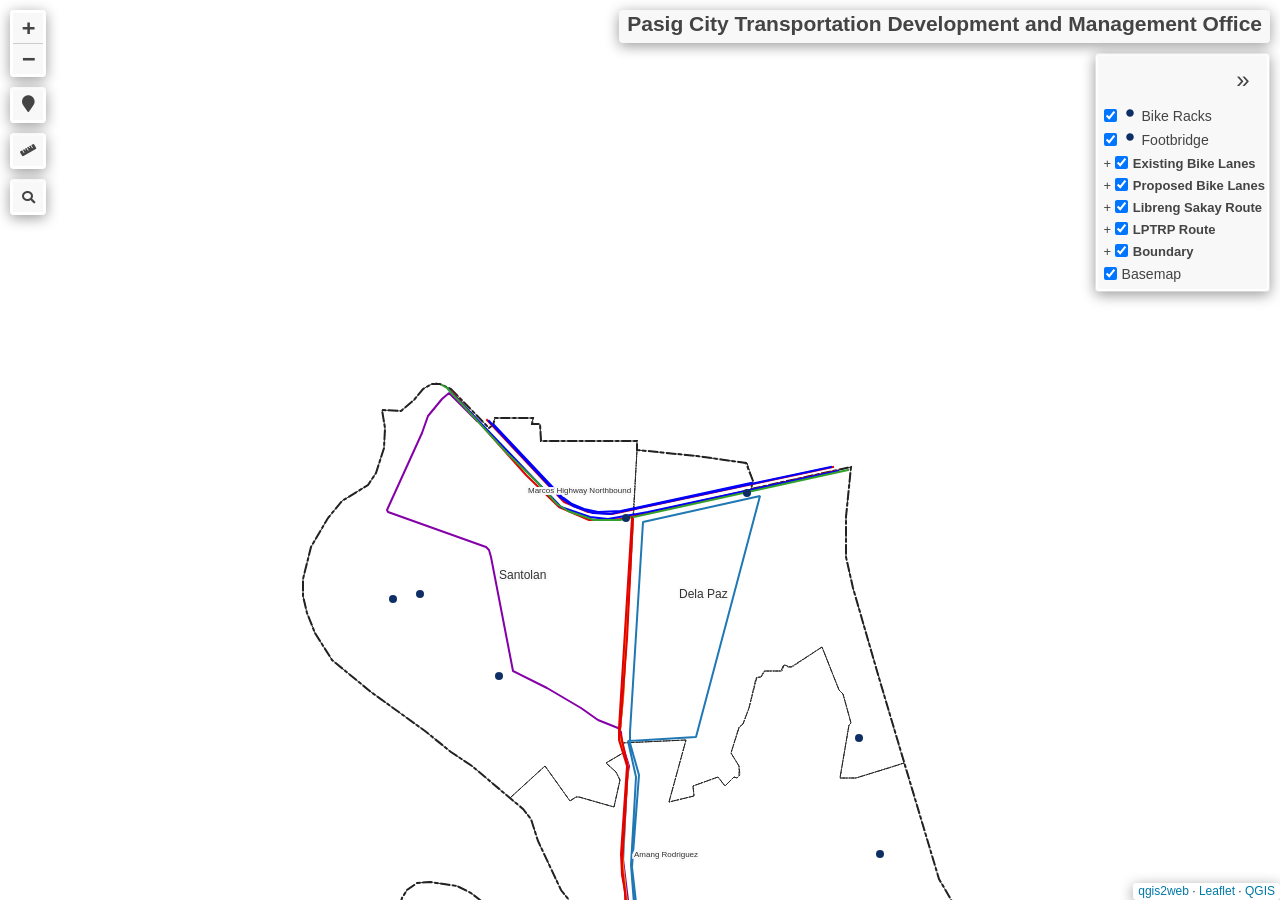
==== commit bd8f5f3f: "Add files via upload" ====
--- a/index.html
+++ b/index.html
@@ -80,7 +80,7 @@
         }
         var map = L.map('map', {
             zoomControl:false, maxZoom:28, minZoom:1
-        }).fitBounds([[14.574957837177049,121.03891287332574],[14.647410689421507,121.1605712904992]]);
+        }).fitBounds([[14.612337382119666,121.07761315235417],[14.630451584702932,121.10802970289326]]);
         var hash = new L.Hash(map);
         map.attributionControl.setPrefix('<a href="https://github.com/qgis2web/qgis2web" target="_blank">qgis2web</a> &middot; <a href="https://leafletjs.com" title="A JS library for interactive maps">Leaflet</a> &middot; <a href="https://qgis.org">QGIS</a>');
         var autolinker = new Autolinker({truncate: {length: 30, location: 'smart'}});
@@ -1657,6 +1657,19 @@
               i++;
         });
         var i = 0;
+        layer_ForInstallation_16.eachLayer(function(layer) {
+            var context = {
+                feature: layer.feature,
+                variables: {}
+            };
+            layer.bindTooltip((layer.feature.properties['Name'] !== null?String('<div style="color: #323232; font-size: 6pt; font-family: \'Bahnschrift Light Condensed\', sans-serif;">' + layer.feature.properties['Name']) + '</div>':''), {permanent: true, offset: [-0, -16], className: 'css_ForInstallation_16'});
+            labels.push(layer);
+            totalMarkers += 1;
+              layer.added = true;
+              addLabel(layer, i);
+              i++;
+        });
+        var i = 0;
         layer_PaintedBikeLanes_17.eachLayer(function(layer) {
             var context = {
                 feature: layer.feature,
@@ -1696,6 +1709,19 @@
               i++;
         });
         var i = 0;
+        layer_Class2_20.eachLayer(function(layer) {
+            var context = {
+                feature: layer.feature,
+                variables: {}
+            };
+            layer.bindTooltip((layer.feature.properties['Name'] !== null?String('<div style="color: #323232; font-size: 6pt; font-family: \'Bahnschrift Light Condensed\', sans-serif;">' + layer.feature.properties['Name']) + '</div>':''), {permanent: true, offset: [-0, -16], className: 'css_Class2_20'});
+            labels.push(layer);
+            totalMarkers += 1;
+              layer.added = true;
+              addLabel(layer, i);
+              i++;
+        });
+        var i = 0;
         layer_Class3_21.eachLayer(function(layer) {
             var context = {
                 feature: layer.feature,
@@ -1708,15 +1734,15 @@
               addLabel(layer, i);
               i++;
         });
-        resetLabels([layer_BarangayBoundary_2,layer_PaintedBikeLanes_17,layer_ProtectedBikeLanes_18,layer_Class1_19,layer_Class3_21]);
+        resetLabels([layer_BarangayBoundary_2,layer_ForInstallation_16,layer_PaintedBikeLanes_17,layer_ProtectedBikeLanes_18,layer_Class1_19,layer_Class2_20,layer_Class3_21]);
         map.on("zoomend", function(){
-            resetLabels([layer_BarangayBoundary_2,layer_PaintedBikeLanes_17,layer_ProtectedBikeLanes_18,layer_Class1_19,layer_Class3_21]);
+            resetLabels([layer_BarangayBoundary_2,layer_ForInstallation_16,layer_PaintedBikeLanes_17,layer_ProtectedBikeLanes_18,layer_Class1_19,layer_Class2_20,layer_Class3_21]);
         });
         map.on("layeradd", function(){
-            resetLabels([layer_BarangayBoundary_2,layer_PaintedBikeLanes_17,layer_ProtectedBikeLanes_18,layer_Class1_19,layer_Class3_21]);
+            resetLabels([layer_BarangayBoundary_2,layer_ForInstallation_16,layer_PaintedBikeLanes_17,layer_ProtectedBikeLanes_18,layer_Class1_19,layer_Class2_20,layer_Class3_21]);
         });
         map.on("layerremove", function(){
-            resetLabels([layer_BarangayBoundary_2,layer_PaintedBikeLanes_17,layer_ProtectedBikeLanes_18,layer_Class1_19,layer_Class3_21]);
+            resetLabels([layer_BarangayBoundary_2,layer_ForInstallation_16,layer_PaintedBikeLanes_17,layer_ProtectedBikeLanes_18,layer_Class1_19,layer_Class2_20,layer_Class3_21]);
         });
         </script>        
     </body>
--- a/css/qgis2web.css
+++ b/css/qgis2web.css
@@ -220,6 +220,32 @@
                 2px 1px 0 #fafafa,
                 2px 2px 0 #fafafa;
         }
+        .css_ForInstallation_16 {
+            text-shadow: -2px -2px 0 #fafafa,
+                -2px -1px 0 #fafafa,
+                -2px 0px 0 #fafafa,
+                -2px 1px 0 #fafafa,
+                -2px 2px 0 #fafafa,
+                -1px -2px 0 #fafafa,
+                -1px -1px 0 #fafafa,
+                -1px 0px 0 #fafafa,
+                -1px 1px 0 #fafafa,
+                -1px 2px 0 #fafafa,
+                0px -2px 0 #fafafa,
+                0px -1px 0 #fafafa,
+                0px 1px 0 #fafafa,
+                0px 2px 0 #fafafa,
+                1px -2px 0 #fafafa,
+                1px -1px 0 #fafafa,
+                1px 0px 0 #fafafa,
+                1px 1px 0 #fafafa,
+                1px 2px 0 #fafafa,
+                2px -2px 0 #fafafa,
+                2px -1px 0 #fafafa,
+                2px 0px 0 #fafafa,
+                2px 1px 0 #fafafa,
+                2px 2px 0 #fafafa;
+        }
         .css_PaintedBikeLanes_17 {
             text-shadow: -2px -2px 0 #fafafa,
                 -2px -1px 0 #fafafa,
@@ -298,6 +324,32 @@
                 2px 1px 0 #fafafa,
                 2px 2px 0 #fafafa;
         }
+        .css_Class2_20 {
+            text-shadow: -2px -2px 0 #fafafa,
+                -2px -1px 0 #fafafa,
+                -2px 0px 0 #fafafa,
+                -2px 1px 0 #fafafa,
+                -2px 2px 0 #fafafa,
+                -1px -2px 0 #fafafa,
+                -1px -1px 0 #fafafa,
+                -1px 0px 0 #fafafa,
+                -1px 1px 0 #fafafa,
+                -1px 2px 0 #fafafa,
+                0px -2px 0 #fafafa,
+                0px -1px 0 #fafafa,
+                0px 1px 0 #fafafa,
+                0px 2px 0 #fafafa,
+                1px -2px 0 #fafafa,
+                1px -1px 0 #fafafa,
+                1px 0px 0 #fafafa,
+                1px 1px 0 #fafafa,
+                1px 2px 0 #fafafa,
+                2px -2px 0 #fafafa,
+                2px -1px 0 #fafafa,
+                2px 0px 0 #fafafa,
+                2px 1px 0 #fafafa,
+                2px 2px 0 #fafafa;
+        }
         .css_Class3_21 {
             text-shadow: -2px -2px 0 #fafafa,
                 -2px -1px 0 #fafafa,
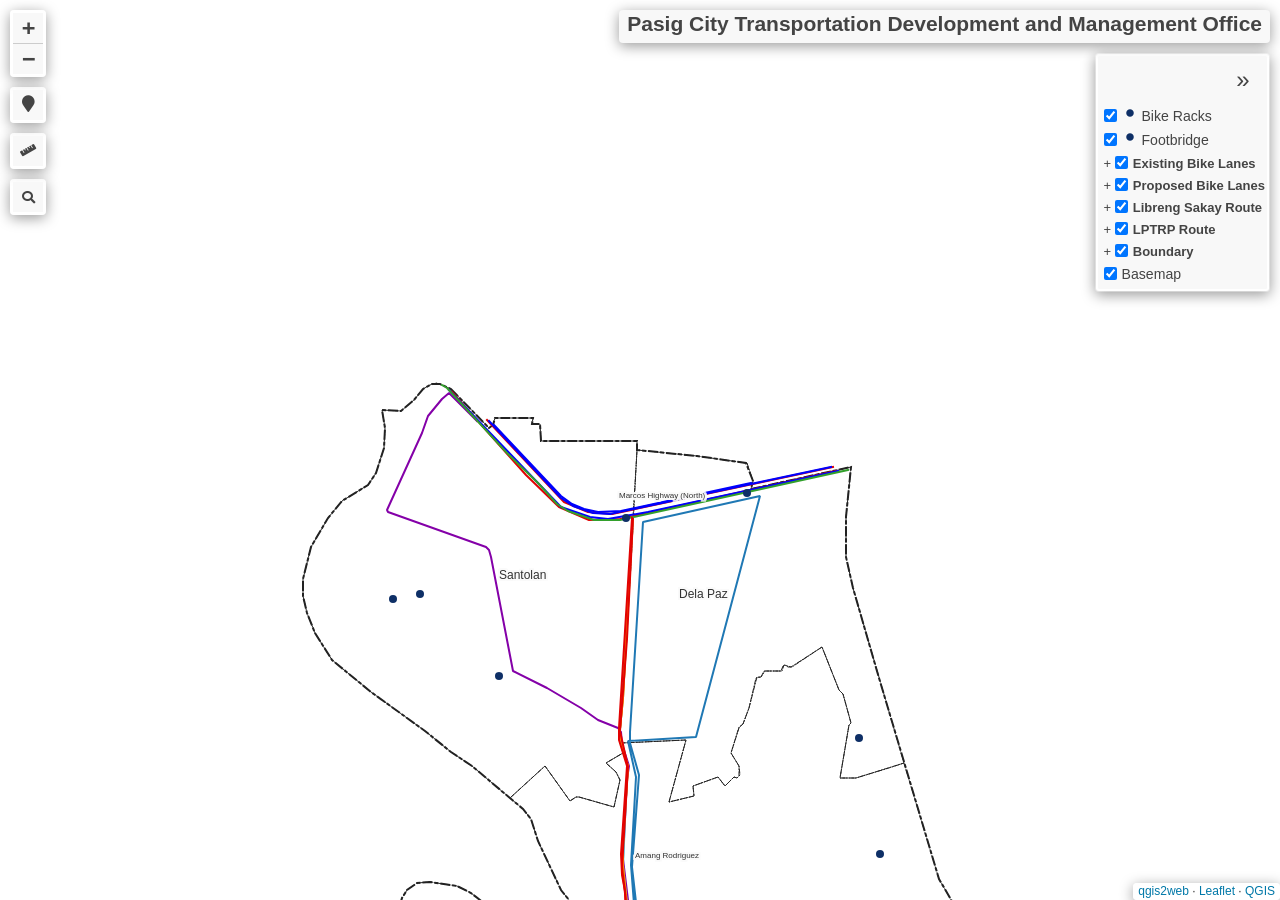
==== commit fb73babe: "Update index.html" ====
--- a/index.html
+++ b/index.html
@@ -28,6 +28,7 @@
         </div>
         <script src="js/qgis2web_expressions.js"></script>
         <script src="js/leaflet.js"></script>
+		<script src="js/leaflet-rotate.js"></script>
         <script src="js/L.Control.Layers.Tree.min.js"></script>
         <script src="js/L.Control.Locate.min.js"></script>
         <script src="js/leaflet.rotatedMarker.js"></script>
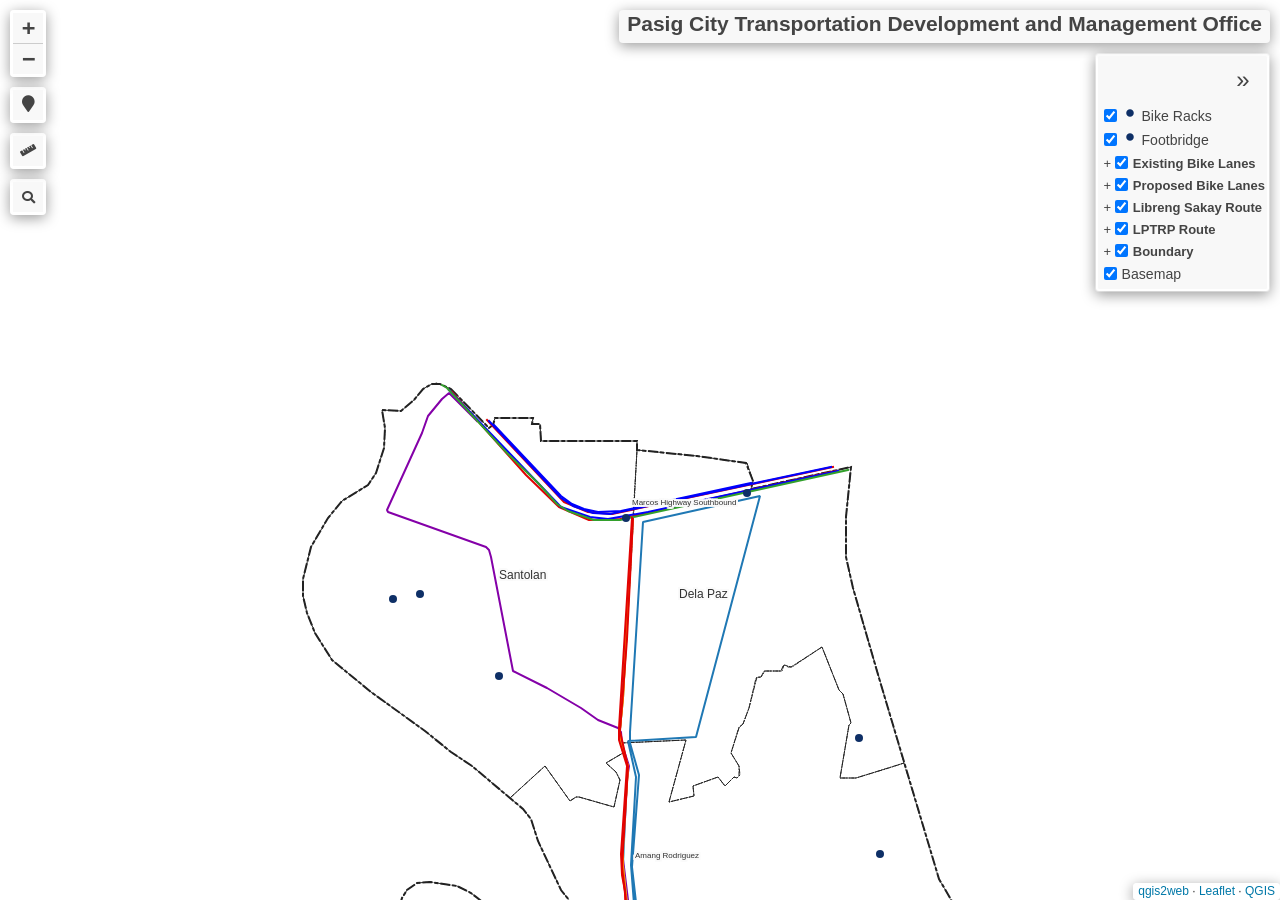
==== commit c5e57888: "Update index.html" ====
--- a/index.html
+++ b/index.html
@@ -80,7 +80,7 @@
             }
         }
         var map = L.map('map', {
-            zoomControl:false, maxZoom:28, minZoom:1
+            zoomControl:false, maxZoom:28, minZoom:1, rotate:true
         }).fitBounds([[14.612337382119666,121.07761315235417],[14.630451584702932,121.10802970289326]]);
         var hash = new L.Hash(map);
         map.attributionControl.setPrefix('<a href="https://github.com/qgis2web/qgis2web" target="_blank">qgis2web</a> &middot; <a href="https://leafletjs.com" title="A JS library for interactive maps">Leaflet</a> &middot; <a href="https://qgis.org">QGIS</a>');
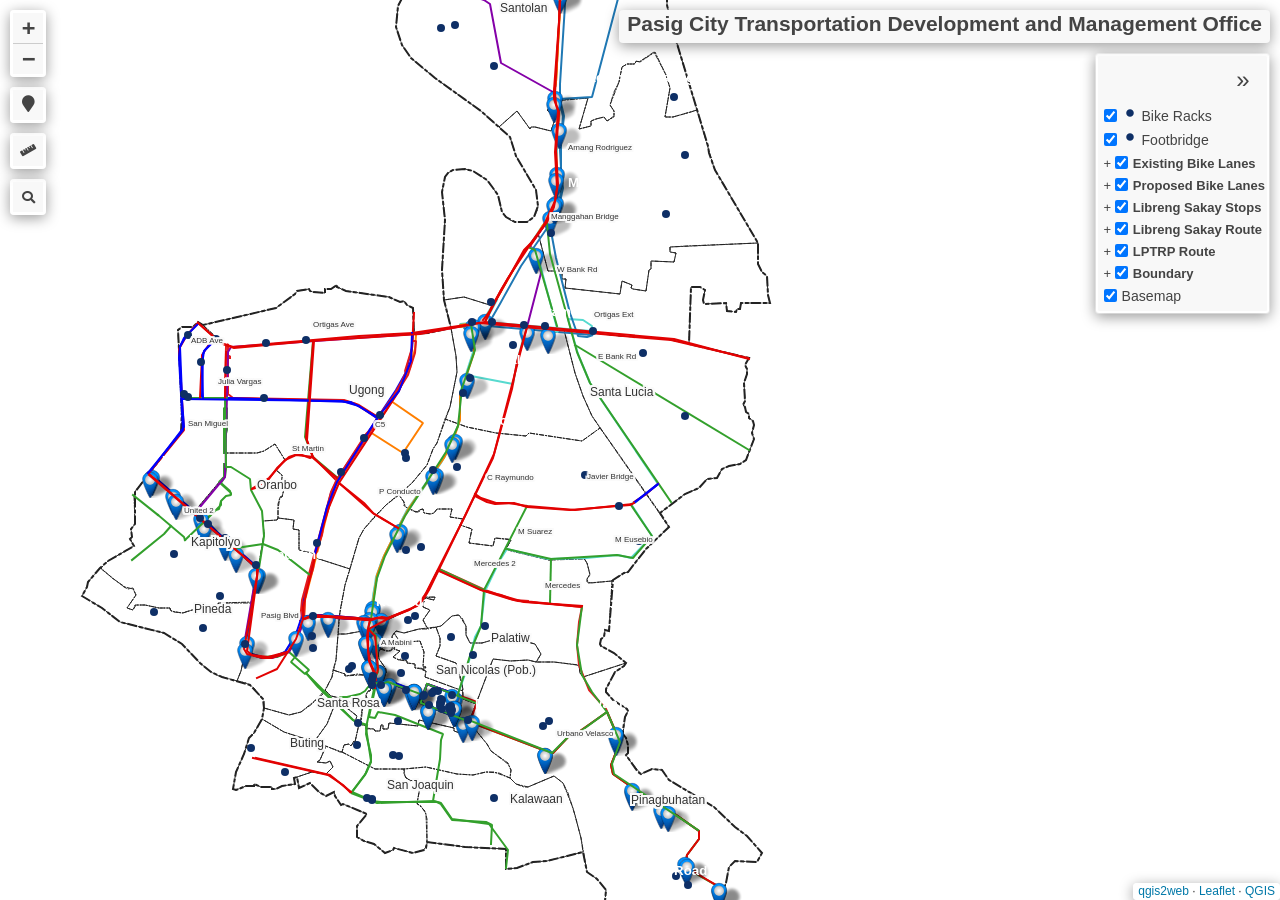
==== commit 10976b28: "Add files via upload" ====
--- a/index.html
+++ b/index.html
@@ -28,7 +28,6 @@
         </div>
         <script src="js/qgis2web_expressions.js"></script>
         <script src="js/leaflet.js"></script>
-		<script src="js/leaflet-rotate.js"></script>
         <script src="js/L.Control.Layers.Tree.min.js"></script>
         <script src="js/L.Control.Locate.min.js"></script>
         <script src="js/leaflet.rotatedMarker.js"></script>
@@ -55,14 +54,20 @@
         <script src="data/SPEDtoNagpayong_13.js"></script>
         <script src="data/NagpayongtoSPED_14.js"></script>
         <script src="data/SPEDtoOSMA_15.js"></script>
-        <script src="data/ForInstallation_16.js"></script>
-        <script src="data/PaintedBikeLanes_17.js"></script>
-        <script src="data/ProtectedBikeLanes_18.js"></script>
-        <script src="data/Class1_19.js"></script>
-        <script src="data/Class2_20.js"></script>
-        <script src="data/Class3_21.js"></script>
-        <script src="data/Footbridge_22.js"></script>
-        <script src="data/BikeRacks_23.js"></script>
+        <script src="data/SPEDtoLigaya_16.js"></script>
+        <script src="data/LigayatoSPED_17.js"></script>
+        <script src="data/SPEDtoNagpayong_18.js"></script>
+        <script src="data/NagpayongtoSPED_19.js"></script>
+        <script src="data/SPEDtoOSMA_20.js"></script>
+        <script src="data/OSMAtoSPED_21.js"></script>
+        <script src="data/ForInstallation_22.js"></script>
+        <script src="data/PaintedBikeLanes_23.js"></script>
+        <script src="data/ProtectedBikeLanes_24.js"></script>
+        <script src="data/Class1_25.js"></script>
+        <script src="data/Class2_26.js"></script>
+        <script src="data/Class3_27.js"></script>
+        <script src="data/Footbridge_28.js"></script>
+        <script src="data/BikeRacks_29.js"></script>
         <script>
         var highlightLayer;
         function highlightFeature(e) {
@@ -80,8 +85,8 @@
             }
         }
         var map = L.map('map', {
-            zoomControl:false, maxZoom:28, minZoom:1, rotate:true
-        }).fitBounds([[14.612337382119666,121.07761315235417],[14.630451584702932,121.10802970289326]]);
+            zoomControl:false, maxZoom:28, minZoom:1
+        }).fitBounds([[14.552893424972464,121.05364461605195],[14.607231853881025,121.14487473535323]]);
         var hash = new L.Hash(map);
         map.attributionControl.setPrefix('<a href="https://github.com/qgis2web/qgis2web" target="_blank">qgis2web</a> &middot; <a href="https://leafletjs.com" title="A JS library for interactive maps">Leaflet</a> &middot; <a href="https://qgis.org">QGIS</a>');
         var autolinker = new Autolinker({truncate: {length: 30, location: 'smart'}});
@@ -1040,7 +1045,327 @@
         });
         bounds_group.addLayer(layer_SPEDtoOSMA_15);
         map.addLayer(layer_SPEDtoOSMA_15);
-        function pop_ForInstallation_16(feature, layer) {
+        function pop_SPEDtoLigaya_16(feature, layer) {
+            layer.on({
+                mouseout: function(e) {
+                    for (var i in e.target._eventParents) {
+                        if (typeof e.target._eventParents[i].resetStyle === 'function') {
+                            e.target._eventParents[i].resetStyle(e.target);
+                        }
+                    }
+                },
+                mouseover: highlightFeature,
+            });
+            var popupContent = '<table>\
+                    <tr>\
+                        <th scope="row">name</th>\
+                        <td>' + (feature.properties['name'] !== null ? autolinker.link(String(feature.properties['name']).replace(/'/g, '\'').toLocaleString()) : '') + '</td>\
+                    </tr>\
+                    <tr>\
+                        <th scope="row">latitude</th>\
+                        <td>' + (feature.properties['latitude'] !== null ? autolinker.link(String(feature.properties['latitude']).replace(/'/g, '\'').toLocaleString()) : '') + '</td>\
+                    </tr>\
+                    <tr>\
+                        <th scope="row">longitude</th>\
+                        <td>' + (feature.properties['longitude'] !== null ? autolinker.link(String(feature.properties['longitude']).replace(/'/g, '\'').toLocaleString()) : '') + '</td>\
+                    </tr>\
+                </table>';
+            var content = removeEmptyRowsFromPopupContent(popupContent, feature);
+			layer.on('popupopen', function(e) {
+				addClassToPopupIfMedia(content, e.popup);
+			});
+			layer.bindPopup(content, { maxHeight: 400 });
+        }
+
+        function style_SPEDtoLigaya_16_0() {
+            return {
+                pane: 'pane_SPEDtoLigaya_16',
+        rotationAngle: 0.0,
+        rotationOrigin: 'center center',
+        icon: L.icon({
+            iconUrl: 'markers/SPEDtoLigaya_16.svg',
+            iconSize: [45.599999999999994, 45.599999999999994]
+        }),
+                interactive: true,
+            }
+        }
+        map.createPane('pane_SPEDtoLigaya_16');
+        map.getPane('pane_SPEDtoLigaya_16').style.zIndex = 416;
+        map.getPane('pane_SPEDtoLigaya_16').style['mix-blend-mode'] = 'normal';
+        var layer_SPEDtoLigaya_16 = new L.geoJson(json_SPEDtoLigaya_16, {
+            attribution: '',
+            interactive: true,
+            dataVar: 'json_SPEDtoLigaya_16',
+            layerName: 'layer_SPEDtoLigaya_16',
+            pane: 'pane_SPEDtoLigaya_16',
+            onEachFeature: pop_SPEDtoLigaya_16,
+            pointToLayer: function (feature, latlng) {
+                var context = {
+                    feature: feature,
+                    variables: {}
+                };
+                return L.marker(latlng, style_SPEDtoLigaya_16_0(feature));
+            },
+        });
+        bounds_group.addLayer(layer_SPEDtoLigaya_16);
+        map.addLayer(layer_SPEDtoLigaya_16);
+        function pop_LigayatoSPED_17(feature, layer) {
+            layer.on({
+                mouseout: function(e) {
+                    for (var i in e.target._eventParents) {
+                        if (typeof e.target._eventParents[i].resetStyle === 'function') {
+                            e.target._eventParents[i].resetStyle(e.target);
+                        }
+                    }
+                },
+                mouseover: highlightFeature,
+            });
+            var popupContent = '<table>\
+                    <tr>\
+                        <th scope="row">name</th>\
+                        <td>' + (feature.properties['name'] !== null ? autolinker.link(String(feature.properties['name']).replace(/'/g, '\'').toLocaleString()) : '') + '</td>\
+                    </tr>\
+                    <tr>\
+                        <th scope="row">latitude</th>\
+                        <td>' + (feature.properties['latitude'] !== null ? autolinker.link(String(feature.properties['latitude']).replace(/'/g, '\'').toLocaleString()) : '') + '</td>\
+                    </tr>\
+                    <tr>\
+                        <th scope="row">longitude</th>\
+                        <td>' + (feature.properties['longitude'] !== null ? autolinker.link(String(feature.properties['longitude']).replace(/'/g, '\'').toLocaleString()) : '') + '</td>\
+                    </tr>\
+                </table>';
+            var content = removeEmptyRowsFromPopupContent(popupContent, feature);
+			layer.on('popupopen', function(e) {
+				addClassToPopupIfMedia(content, e.popup);
+			});
+			layer.bindPopup(content, { maxHeight: 400 });
+        }
+
+        function style_LigayatoSPED_17_0() {
+            return {
+                pane: 'pane_LigayatoSPED_17',
+        rotationAngle: 0.0,
+        rotationOrigin: 'center center',
+        icon: L.icon({
+            iconUrl: 'markers/LigayatoSPED_17.svg',
+            iconSize: [45.599999999999994, 45.599999999999994]
+        }),
+                interactive: true,
+            }
+        }
+        map.createPane('pane_LigayatoSPED_17');
+        map.getPane('pane_LigayatoSPED_17').style.zIndex = 417;
+        map.getPane('pane_LigayatoSPED_17').style['mix-blend-mode'] = 'normal';
+        var layer_LigayatoSPED_17 = new L.geoJson(json_LigayatoSPED_17, {
+            attribution: '',
+            interactive: true,
+            dataVar: 'json_LigayatoSPED_17',
+            layerName: 'layer_LigayatoSPED_17',
+            pane: 'pane_LigayatoSPED_17',
+            onEachFeature: pop_LigayatoSPED_17,
+            pointToLayer: function (feature, latlng) {
+                var context = {
+                    feature: feature,
+                    variables: {}
+                };
+                return L.marker(latlng, style_LigayatoSPED_17_0(feature));
+            },
+        });
+        bounds_group.addLayer(layer_LigayatoSPED_17);
+        map.addLayer(layer_LigayatoSPED_17);
+        function pop_SPEDtoNagpayong_18(feature, layer) {
+            layer.on({
+                mouseout: function(e) {
+                    for (var i in e.target._eventParents) {
+                        if (typeof e.target._eventParents[i].resetStyle === 'function') {
+                            e.target._eventParents[i].resetStyle(e.target);
+                        }
+                    }
+                },
+                mouseover: highlightFeature,
+            });
+            var popupContent = '<table>\
+                    <tr>\
+                        <th scope="row">name</th>\
+                        <td>' + (feature.properties['name'] !== null ? autolinker.link(String(feature.properties['name']).replace(/'/g, '\'').toLocaleString()) : '') + '</td>\
+                    </tr>\
+                    <tr>\
+                        <th scope="row">latitude</th>\
+                        <td>' + (feature.properties['latitude'] !== null ? autolinker.link(String(feature.properties['latitude']).replace(/'/g, '\'').toLocaleString()) : '') + '</td>\
+                    </tr>\
+                    <tr>\
+                        <th scope="row">longitude</th>\
+                        <td>' + (feature.properties['longitude'] !== null ? autolinker.link(String(feature.properties['longitude']).replace(/'/g, '\'').toLocaleString()) : '') + '</td>\
+                    </tr>\
+                </table>';
+            var content = removeEmptyRowsFromPopupContent(popupContent, feature);
+			layer.on('popupopen', function(e) {
+				addClassToPopupIfMedia(content, e.popup);
+			});
+			layer.bindPopup(content, { maxHeight: 400 });
+        }
+
+        function style_SPEDtoNagpayong_18_0() {
+            return {
+                pane: 'pane_SPEDtoNagpayong_18',
+        rotationAngle: 0.0,
+        rotationOrigin: 'center center',
+        icon: L.icon({
+            iconUrl: 'markers/SPEDtoNagpayong_18.svg',
+            iconSize: [45.599999999999994, 45.599999999999994]
+        }),
+                interactive: true,
+            }
+        }
+        map.createPane('pane_SPEDtoNagpayong_18');
+        map.getPane('pane_SPEDtoNagpayong_18').style.zIndex = 418;
+        map.getPane('pane_SPEDtoNagpayong_18').style['mix-blend-mode'] = 'normal';
+        var layer_SPEDtoNagpayong_18 = new L.geoJson(json_SPEDtoNagpayong_18, {
+            attribution: '',
+            interactive: true,
+            dataVar: 'json_SPEDtoNagpayong_18',
+            layerName: 'layer_SPEDtoNagpayong_18',
+            pane: 'pane_SPEDtoNagpayong_18',
+            onEachFeature: pop_SPEDtoNagpayong_18,
+            pointToLayer: function (feature, latlng) {
+                var context = {
+                    feature: feature,
+                    variables: {}
+                };
+                return L.marker(latlng, style_SPEDtoNagpayong_18_0(feature));
+            },
+        });
+        bounds_group.addLayer(layer_SPEDtoNagpayong_18);
+        map.addLayer(layer_SPEDtoNagpayong_18);
+        function pop_NagpayongtoSPED_19(feature, layer) {
+            layer.on({
+                mouseout: function(e) {
+                    for (var i in e.target._eventParents) {
+                        if (typeof e.target._eventParents[i].resetStyle === 'function') {
+                            e.target._eventParents[i].resetStyle(e.target);
+                        }
+                    }
+                },
+                mouseover: highlightFeature,
+            });
+            var popupContent = '<table>\
+                    <tr>\
+                        <th scope="row">name</th>\
+                        <td>' + (feature.properties['name'] !== null ? autolinker.link(String(feature.properties['name']).replace(/'/g, '\'').toLocaleString()) : '') + '</td>\
+                    </tr>\
+                    <tr>\
+                        <th scope="row">latitude</th>\
+                        <td>' + (feature.properties['latitude'] !== null ? autolinker.link(String(feature.properties['latitude']).replace(/'/g, '\'').toLocaleString()) : '') + '</td>\
+                    </tr>\
+                    <tr>\
+                        <th scope="row">longitude</th>\
+                        <td>' + (feature.properties['longitude'] !== null ? autolinker.link(String(feature.properties['longitude']).replace(/'/g, '\'').toLocaleString()) : '') + '</td>\
+                    </tr>\
+                </table>';
+            var content = removeEmptyRowsFromPopupContent(popupContent, feature);
+			layer.on('popupopen', function(e) {
+				addClassToPopupIfMedia(content, e.popup);
+			});
+			layer.bindPopup(content, { maxHeight: 400 });
+        }
+
+        function style_NagpayongtoSPED_19_0() {
+            return {
+                pane: 'pane_NagpayongtoSPED_19',
+        rotationAngle: 0.0,
+        rotationOrigin: 'center center',
+        icon: L.icon({
+            iconUrl: 'markers/NagpayongtoSPED_19.svg',
+            iconSize: [45.599999999999994, 45.599999999999994]
+        }),
+                interactive: true,
+            }
+        }
+        map.createPane('pane_NagpayongtoSPED_19');
+        map.getPane('pane_NagpayongtoSPED_19').style.zIndex = 419;
+        map.getPane('pane_NagpayongtoSPED_19').style['mix-blend-mode'] = 'normal';
+        var layer_NagpayongtoSPED_19 = new L.geoJson(json_NagpayongtoSPED_19, {
+            attribution: '',
+            interactive: true,
+            dataVar: 'json_NagpayongtoSPED_19',
+            layerName: 'layer_NagpayongtoSPED_19',
+            pane: 'pane_NagpayongtoSPED_19',
+            onEachFeature: pop_NagpayongtoSPED_19,
+            pointToLayer: function (feature, latlng) {
+                var context = {
+                    feature: feature,
+                    variables: {}
+                };
+                return L.marker(latlng, style_NagpayongtoSPED_19_0(feature));
+            },
+        });
+        bounds_group.addLayer(layer_NagpayongtoSPED_19);
+        map.addLayer(layer_NagpayongtoSPED_19);
+        function pop_SPEDtoOSMA_20(feature, layer) {
+            layer.on({
+                mouseout: function(e) {
+                    for (var i in e.target._eventParents) {
+                        if (typeof e.target._eventParents[i].resetStyle === 'function') {
+                            e.target._eventParents[i].resetStyle(e.target);
+                        }
+                    }
+                },
+                mouseover: highlightFeature,
+            });
+            var popupContent = '<table>\
+                    <tr>\
+                        <th scope="row">name</th>\
+                        <td>' + (feature.properties['name'] !== null ? autolinker.link(String(feature.properties['name']).replace(/'/g, '\'').toLocaleString()) : '') + '</td>\
+                    </tr>\
+                    <tr>\
+                        <th scope="row">latitude</th>\
+                        <td>' + (feature.properties['latitude'] !== null ? autolinker.link(String(feature.properties['latitude']).replace(/'/g, '\'').toLocaleString()) : '') + '</td>\
+                    </tr>\
+                    <tr>\
+                        <th scope="row">longitude</th>\
+                        <td>' + (feature.properties['longitude'] !== null ? autolinker.link(String(feature.properties['longitude']).replace(/'/g, '\'').toLocaleString()) : '') + '</td>\
+                    </tr>\
+                </table>';
+            var content = removeEmptyRowsFromPopupContent(popupContent, feature);
+			layer.on('popupopen', function(e) {
+				addClassToPopupIfMedia(content, e.popup);
+			});
+			layer.bindPopup(content, { maxHeight: 400 });
+        }
+
+        function style_SPEDtoOSMA_20_0() {
+            return {
+                pane: 'pane_SPEDtoOSMA_20',
+        rotationAngle: 0.0,
+        rotationOrigin: 'center center',
+        icon: L.icon({
+            iconUrl: 'markers/SPEDtoOSMA_20.svg',
+            iconSize: [45.599999999999994, 45.599999999999994]
+        }),
+                interactive: true,
+            }
+        }
+        map.createPane('pane_SPEDtoOSMA_20');
+        map.getPane('pane_SPEDtoOSMA_20').style.zIndex = 420;
+        map.getPane('pane_SPEDtoOSMA_20').style['mix-blend-mode'] = 'normal';
+        var layer_SPEDtoOSMA_20 = new L.geoJson(json_SPEDtoOSMA_20, {
+            attribution: '',
+            interactive: true,
+            dataVar: 'json_SPEDtoOSMA_20',
+            layerName: 'layer_SPEDtoOSMA_20',
+            pane: 'pane_SPEDtoOSMA_20',
+            onEachFeature: pop_SPEDtoOSMA_20,
+            pointToLayer: function (feature, latlng) {
+                var context = {
+                    feature: feature,
+                    variables: {}
+                };
+                return L.marker(latlng, style_SPEDtoOSMA_20_0(feature));
+            },
+        });
+        bounds_group.addLayer(layer_SPEDtoOSMA_20);
+        map.addLayer(layer_SPEDtoOSMA_20);
+        function pop_OSMAtoSPED_21(feature, layer) {
             layer.on({
                 mouseout: function(e) {
                     for (var i in e.target._eventParents) {
@@ -1057,6 +1382,70 @@
                         <td>' + (feature.properties['Name'] !== null ? autolinker.link(String(feature.properties['Name']).replace(/'/g, '\'').toLocaleString()) : '') + '</td>\
                     </tr>\
                     <tr>\
+                        <th scope="row">Latitude</th>\
+                        <td>' + (feature.properties['Latitude'] !== null ? autolinker.link(String(feature.properties['Latitude']).replace(/'/g, '\'').toLocaleString()) : '') + '</td>\
+                    </tr>\
+                    <tr>\
+                        <th scope="row">Longitude</th>\
+                        <td>' + (feature.properties['Longitude'] !== null ? autolinker.link(String(feature.properties['Longitude']).replace(/'/g, '\'').toLocaleString()) : '') + '</td>\
+                    </tr>\
+                </table>';
+            var content = removeEmptyRowsFromPopupContent(popupContent, feature);
+			layer.on('popupopen', function(e) {
+				addClassToPopupIfMedia(content, e.popup);
+			});
+			layer.bindPopup(content, { maxHeight: 400 });
+        }
+
+        function style_OSMAtoSPED_21_0() {
+            return {
+                pane: 'pane_OSMAtoSPED_21',
+        rotationAngle: 0.0,
+        rotationOrigin: 'center center',
+        icon: L.icon({
+            iconUrl: 'markers/OSMAtoSPED_21.svg',
+            iconSize: [45.599999999999994, 45.599999999999994]
+        }),
+                interactive: true,
+            }
+        }
+        map.createPane('pane_OSMAtoSPED_21');
+        map.getPane('pane_OSMAtoSPED_21').style.zIndex = 421;
+        map.getPane('pane_OSMAtoSPED_21').style['mix-blend-mode'] = 'normal';
+        var layer_OSMAtoSPED_21 = new L.geoJson(json_OSMAtoSPED_21, {
+            attribution: '',
+            interactive: true,
+            dataVar: 'json_OSMAtoSPED_21',
+            layerName: 'layer_OSMAtoSPED_21',
+            pane: 'pane_OSMAtoSPED_21',
+            onEachFeature: pop_OSMAtoSPED_21,
+            pointToLayer: function (feature, latlng) {
+                var context = {
+                    feature: feature,
+                    variables: {}
+                };
+                return L.marker(latlng, style_OSMAtoSPED_21_0(feature));
+            },
+        });
+        bounds_group.addLayer(layer_OSMAtoSPED_21);
+        map.addLayer(layer_OSMAtoSPED_21);
+        function pop_ForInstallation_22(feature, layer) {
+            layer.on({
+                mouseout: function(e) {
+                    for (var i in e.target._eventParents) {
+                        if (typeof e.target._eventParents[i].resetStyle === 'function') {
+                            e.target._eventParents[i].resetStyle(e.target);
+                        }
+                    }
+                },
+                mouseover: highlightFeature,
+            });
+            var popupContent = '<table>\
+                    <tr>\
+                        <th scope="row">Name</th>\
+                        <td>' + (feature.properties['Name'] !== null ? autolinker.link(String(feature.properties['Name']).replace(/'/g, '\'').toLocaleString()) : '') + '</td>\
+                    </tr>\
+                    <tr>\
                         <th scope="row">Length (m)</th>\
                         <td>' + (feature.properties['Length (m)'] !== null ? autolinker.link(String(feature.properties['Length (m)']).replace(/'/g, '\'').toLocaleString()) : '') + '</td>\
                     </tr>\
@@ -1068,9 +1457,9 @@
 			layer.bindPopup(content, { maxHeight: 400 });
         }
 
-        function style_ForInstallation_16_0() {
-            return {
-                pane: 'pane_ForInstallation_16',
+        function style_ForInstallation_22_0() {
+            return {
+                pane: 'pane_ForInstallation_22',
                 opacity: 1,
                 color: 'rgba(51,160,44,1.0)',
                 dashArray: '',
@@ -1081,21 +1470,21 @@
                 interactive: true,
             }
         }
-        map.createPane('pane_ForInstallation_16');
-        map.getPane('pane_ForInstallation_16').style.zIndex = 416;
-        map.getPane('pane_ForInstallation_16').style['mix-blend-mode'] = 'normal';
-        var layer_ForInstallation_16 = new L.geoJson(json_ForInstallation_16, {
-            attribution: '',
-            interactive: true,
-            dataVar: 'json_ForInstallation_16',
-            layerName: 'layer_ForInstallation_16',
-            pane: 'pane_ForInstallation_16',
-            onEachFeature: pop_ForInstallation_16,
-            style: style_ForInstallation_16_0,
-        });
-        bounds_group.addLayer(layer_ForInstallation_16);
-        map.addLayer(layer_ForInstallation_16);
-        function pop_PaintedBikeLanes_17(feature, layer) {
+        map.createPane('pane_ForInstallation_22');
+        map.getPane('pane_ForInstallation_22').style.zIndex = 422;
+        map.getPane('pane_ForInstallation_22').style['mix-blend-mode'] = 'normal';
+        var layer_ForInstallation_22 = new L.geoJson(json_ForInstallation_22, {
+            attribution: '',
+            interactive: true,
+            dataVar: 'json_ForInstallation_22',
+            layerName: 'layer_ForInstallation_22',
+            pane: 'pane_ForInstallation_22',
+            onEachFeature: pop_ForInstallation_22,
+            style: style_ForInstallation_22_0,
+        });
+        bounds_group.addLayer(layer_ForInstallation_22);
+        map.addLayer(layer_ForInstallation_22);
+        function pop_PaintedBikeLanes_23(feature, layer) {
             layer.on({
                 mouseout: function(e) {
                     for (var i in e.target._eventParents) {
@@ -1123,9 +1512,9 @@
 			layer.bindPopup(content, { maxHeight: 400 });
         }
 
-        function style_PaintedBikeLanes_17_0() {
-            return {
-                pane: 'pane_PaintedBikeLanes_17',
+        function style_PaintedBikeLanes_23_0() {
+            return {
+                pane: 'pane_PaintedBikeLanes_23',
                 opacity: 1,
                 color: 'rgba(226,2,2,1.0)',
                 dashArray: '',
@@ -1136,21 +1525,21 @@
                 interactive: true,
             }
         }
-        map.createPane('pane_PaintedBikeLanes_17');
-        map.getPane('pane_PaintedBikeLanes_17').style.zIndex = 417;
-        map.getPane('pane_PaintedBikeLanes_17').style['mix-blend-mode'] = 'normal';
-        var layer_PaintedBikeLanes_17 = new L.geoJson(json_PaintedBikeLanes_17, {
-            attribution: '',
-            interactive: true,
-            dataVar: 'json_PaintedBikeLanes_17',
-            layerName: 'layer_PaintedBikeLanes_17',
-            pane: 'pane_PaintedBikeLanes_17',
-            onEachFeature: pop_PaintedBikeLanes_17,
-            style: style_PaintedBikeLanes_17_0,
-        });
-        bounds_group.addLayer(layer_PaintedBikeLanes_17);
-        map.addLayer(layer_PaintedBikeLanes_17);
-        function pop_ProtectedBikeLanes_18(feature, layer) {
+        map.createPane('pane_PaintedBikeLanes_23');
+        map.getPane('pane_PaintedBikeLanes_23').style.zIndex = 423;
+        map.getPane('pane_PaintedBikeLanes_23').style['mix-blend-mode'] = 'normal';
+        var layer_PaintedBikeLanes_23 = new L.geoJson(json_PaintedBikeLanes_23, {
+            attribution: '',
+            interactive: true,
+            dataVar: 'json_PaintedBikeLanes_23',
+            layerName: 'layer_PaintedBikeLanes_23',
+            pane: 'pane_PaintedBikeLanes_23',
+            onEachFeature: pop_PaintedBikeLanes_23,
+            style: style_PaintedBikeLanes_23_0,
+        });
+        bounds_group.addLayer(layer_PaintedBikeLanes_23);
+        map.addLayer(layer_PaintedBikeLanes_23);
+        function pop_ProtectedBikeLanes_24(feature, layer) {
             layer.on({
                 mouseout: function(e) {
                     for (var i in e.target._eventParents) {
@@ -1178,9 +1567,9 @@
 			layer.bindPopup(content, { maxHeight: 400 });
         }
 
-        function style_ProtectedBikeLanes_18_0() {
-            return {
-                pane: 'pane_ProtectedBikeLanes_18',
+        function style_ProtectedBikeLanes_24_0() {
+            return {
+                pane: 'pane_ProtectedBikeLanes_24',
                 opacity: 1,
                 color: 'rgba(0,1,253,1.0)',
                 dashArray: '',
@@ -1191,21 +1580,21 @@
                 interactive: true,
             }
         }
-        map.createPane('pane_ProtectedBikeLanes_18');
-        map.getPane('pane_ProtectedBikeLanes_18').style.zIndex = 418;
-        map.getPane('pane_ProtectedBikeLanes_18').style['mix-blend-mode'] = 'normal';
-        var layer_ProtectedBikeLanes_18 = new L.geoJson(json_ProtectedBikeLanes_18, {
-            attribution: '',
-            interactive: true,
-            dataVar: 'json_ProtectedBikeLanes_18',
-            layerName: 'layer_ProtectedBikeLanes_18',
-            pane: 'pane_ProtectedBikeLanes_18',
-            onEachFeature: pop_ProtectedBikeLanes_18,
-            style: style_ProtectedBikeLanes_18_0,
-        });
-        bounds_group.addLayer(layer_ProtectedBikeLanes_18);
-        map.addLayer(layer_ProtectedBikeLanes_18);
-        function pop_Class1_19(feature, layer) {
+        map.createPane('pane_ProtectedBikeLanes_24');
+        map.getPane('pane_ProtectedBikeLanes_24').style.zIndex = 424;
+        map.getPane('pane_ProtectedBikeLanes_24').style['mix-blend-mode'] = 'normal';
+        var layer_ProtectedBikeLanes_24 = new L.geoJson(json_ProtectedBikeLanes_24, {
+            attribution: '',
+            interactive: true,
+            dataVar: 'json_ProtectedBikeLanes_24',
+            layerName: 'layer_ProtectedBikeLanes_24',
+            pane: 'pane_ProtectedBikeLanes_24',
+            onEachFeature: pop_ProtectedBikeLanes_24,
+            style: style_ProtectedBikeLanes_24_0,
+        });
+        bounds_group.addLayer(layer_ProtectedBikeLanes_24);
+        map.addLayer(layer_ProtectedBikeLanes_24);
+        function pop_Class1_25(feature, layer) {
             layer.on({
                 mouseout: function(e) {
                     for (var i in e.target._eventParents) {
@@ -1233,9 +1622,9 @@
 			layer.bindPopup(content, { maxHeight: 400 });
         }
 
-        function style_Class1_19_0() {
-            return {
-                pane: 'pane_Class1_19',
+        function style_Class1_25_0() {
+            return {
+                pane: 'pane_Class1_25',
                 opacity: 1,
                 color: 'rgba(51,160,44,1.0)',
                 dashArray: '',
@@ -1246,21 +1635,21 @@
                 interactive: true,
             }
         }
-        map.createPane('pane_Class1_19');
-        map.getPane('pane_Class1_19').style.zIndex = 419;
-        map.getPane('pane_Class1_19').style['mix-blend-mode'] = 'normal';
-        var layer_Class1_19 = new L.geoJson(json_Class1_19, {
-            attribution: '',
-            interactive: true,
-            dataVar: 'json_Class1_19',
-            layerName: 'layer_Class1_19',
-            pane: 'pane_Class1_19',
-            onEachFeature: pop_Class1_19,
-            style: style_Class1_19_0,
-        });
-        bounds_group.addLayer(layer_Class1_19);
-        map.addLayer(layer_Class1_19);
-        function pop_Class2_20(feature, layer) {
+        map.createPane('pane_Class1_25');
+        map.getPane('pane_Class1_25').style.zIndex = 425;
+        map.getPane('pane_Class1_25').style['mix-blend-mode'] = 'normal';
+        var layer_Class1_25 = new L.geoJson(json_Class1_25, {
+            attribution: '',
+            interactive: true,
+            dataVar: 'json_Class1_25',
+            layerName: 'layer_Class1_25',
+            pane: 'pane_Class1_25',
+            onEachFeature: pop_Class1_25,
+            style: style_Class1_25_0,
+        });
+        bounds_group.addLayer(layer_Class1_25);
+        map.addLayer(layer_Class1_25);
+        function pop_Class2_26(feature, layer) {
             layer.on({
                 mouseout: function(e) {
                     for (var i in e.target._eventParents) {
@@ -1288,9 +1677,9 @@
 			layer.bindPopup(content, { maxHeight: 400 });
         }
 
-        function style_Class2_20_0() {
-            return {
-                pane: 'pane_Class2_20',
+        function style_Class2_26_0() {
+            return {
+                pane: 'pane_Class2_26',
                 opacity: 1,
                 color: 'rgba(0,1,253,1.0)',
                 dashArray: '',
@@ -1301,21 +1690,21 @@
                 interactive: true,
             }
         }
-        map.createPane('pane_Class2_20');
-        map.getPane('pane_Class2_20').style.zIndex = 420;
-        map.getPane('pane_Class2_20').style['mix-blend-mode'] = 'normal';
-        var layer_Class2_20 = new L.geoJson(json_Class2_20, {
-            attribution: '',
-            interactive: true,
-            dataVar: 'json_Class2_20',
-            layerName: 'layer_Class2_20',
-            pane: 'pane_Class2_20',
-            onEachFeature: pop_Class2_20,
-            style: style_Class2_20_0,
-        });
-        bounds_group.addLayer(layer_Class2_20);
-        map.addLayer(layer_Class2_20);
-        function pop_Class3_21(feature, layer) {
+        map.createPane('pane_Class2_26');
+        map.getPane('pane_Class2_26').style.zIndex = 426;
+        map.getPane('pane_Class2_26').style['mix-blend-mode'] = 'normal';
+        var layer_Class2_26 = new L.geoJson(json_Class2_26, {
+            attribution: '',
+            interactive: true,
+            dataVar: 'json_Class2_26',
+            layerName: 'layer_Class2_26',
+            pane: 'pane_Class2_26',
+            onEachFeature: pop_Class2_26,
+            style: style_Class2_26_0,
+        });
+        bounds_group.addLayer(layer_Class2_26);
+        map.addLayer(layer_Class2_26);
+        function pop_Class3_27(feature, layer) {
             layer.on({
                 mouseout: function(e) {
                     for (var i in e.target._eventParents) {
@@ -1343,9 +1732,9 @@
 			layer.bindPopup(content, { maxHeight: 400 });
         }
 
-        function style_Class3_21_0() {
-            return {
-                pane: 'pane_Class3_21',
+        function style_Class3_27_0() {
+            return {
+                pane: 'pane_Class3_27',
                 opacity: 1,
                 color: 'rgba(226,2,2,1.0)',
                 dashArray: '',
@@ -1356,21 +1745,21 @@
                 interactive: true,
             }
         }
-        map.createPane('pane_Class3_21');
-        map.getPane('pane_Class3_21').style.zIndex = 421;
-        map.getPane('pane_Class3_21').style['mix-blend-mode'] = 'normal';
-        var layer_Class3_21 = new L.geoJson(json_Class3_21, {
-            attribution: '',
-            interactive: true,
-            dataVar: 'json_Class3_21',
-            layerName: 'layer_Class3_21',
-            pane: 'pane_Class3_21',
-            onEachFeature: pop_Class3_21,
-            style: style_Class3_21_0,
-        });
-        bounds_group.addLayer(layer_Class3_21);
-        map.addLayer(layer_Class3_21);
-        function pop_Footbridge_22(feature, layer) {
+        map.createPane('pane_Class3_27');
+        map.getPane('pane_Class3_27').style.zIndex = 427;
+        map.getPane('pane_Class3_27').style['mix-blend-mode'] = 'normal';
+        var layer_Class3_27 = new L.geoJson(json_Class3_27, {
+            attribution: '',
+            interactive: true,
+            dataVar: 'json_Class3_27',
+            layerName: 'layer_Class3_27',
+            pane: 'pane_Class3_27',
+            onEachFeature: pop_Class3_27,
+            style: style_Class3_27_0,
+        });
+        bounds_group.addLayer(layer_Class3_27);
+        map.addLayer(layer_Class3_27);
+        function pop_Footbridge_28(feature, layer) {
             layer.on({
                 mouseout: function(e) {
                     for (var i in e.target._eventParents) {
@@ -1406,9 +1795,9 @@
 			layer.bindPopup(content, { maxHeight: 400 });
         }
 
-        function style_Footbridge_22_0() {
-            return {
-                pane: 'pane_Footbridge_22',
+        function style_Footbridge_28_0() {
+            return {
+                pane: 'pane_Footbridge_28',
                 radius: 4.0,
                 stroke: false,
                 fill: true,
@@ -1417,27 +1806,27 @@
                 interactive: true,
             }
         }
-        map.createPane('pane_Footbridge_22');
-        map.getPane('pane_Footbridge_22').style.zIndex = 422;
-        map.getPane('pane_Footbridge_22').style['mix-blend-mode'] = 'normal';
-        var layer_Footbridge_22 = new L.geoJson(json_Footbridge_22, {
-            attribution: '',
-            interactive: true,
-            dataVar: 'json_Footbridge_22',
-            layerName: 'layer_Footbridge_22',
-            pane: 'pane_Footbridge_22',
-            onEachFeature: pop_Footbridge_22,
+        map.createPane('pane_Footbridge_28');
+        map.getPane('pane_Footbridge_28').style.zIndex = 428;
+        map.getPane('pane_Footbridge_28').style['mix-blend-mode'] = 'normal';
+        var layer_Footbridge_28 = new L.geoJson(json_Footbridge_28, {
+            attribution: '',
+            interactive: true,
+            dataVar: 'json_Footbridge_28',
+            layerName: 'layer_Footbridge_28',
+            pane: 'pane_Footbridge_28',
+            onEachFeature: pop_Footbridge_28,
             pointToLayer: function (feature, latlng) {
                 var context = {
                     feature: feature,
                     variables: {}
                 };
-                return L.circleMarker(latlng, style_Footbridge_22_0(feature));
+                return L.circleMarker(latlng, style_Footbridge_28_0(feature));
             },
         });
-        bounds_group.addLayer(layer_Footbridge_22);
-        map.addLayer(layer_Footbridge_22);
-        function pop_BikeRacks_23(feature, layer) {
+        bounds_group.addLayer(layer_Footbridge_28);
+        map.addLayer(layer_Footbridge_28);
+        function pop_BikeRacks_29(feature, layer) {
             layer.on({
                 mouseout: function(e) {
                     for (var i in e.target._eventParents) {
@@ -1469,9 +1858,9 @@
 			layer.bindPopup(content, { maxHeight: 400 });
         }
 
-        function style_BikeRacks_23_0() {
-            return {
-                pane: 'pane_BikeRacks_23',
+        function style_BikeRacks_29_0() {
+            return {
+                pane: 'pane_BikeRacks_29',
                 radius: 4.0,
                 stroke: false,
                 fill: true,
@@ -1480,26 +1869,26 @@
                 interactive: true,
             }
         }
-        map.createPane('pane_BikeRacks_23');
-        map.getPane('pane_BikeRacks_23').style.zIndex = 423;
-        map.getPane('pane_BikeRacks_23').style['mix-blend-mode'] = 'normal';
-        var layer_BikeRacks_23 = new L.geoJson(json_BikeRacks_23, {
-            attribution: '',
-            interactive: true,
-            dataVar: 'json_BikeRacks_23',
-            layerName: 'layer_BikeRacks_23',
-            pane: 'pane_BikeRacks_23',
-            onEachFeature: pop_BikeRacks_23,
+        map.createPane('pane_BikeRacks_29');
+        map.getPane('pane_BikeRacks_29').style.zIndex = 429;
+        map.getPane('pane_BikeRacks_29').style['mix-blend-mode'] = 'normal';
+        var layer_BikeRacks_29 = new L.geoJson(json_BikeRacks_29, {
+            attribution: '',
+            interactive: true,
+            dataVar: 'json_BikeRacks_29',
+            layerName: 'layer_BikeRacks_29',
+            pane: 'pane_BikeRacks_29',
+            onEachFeature: pop_BikeRacks_29,
             pointToLayer: function (feature, latlng) {
                 var context = {
                     feature: feature,
                     variables: {}
                 };
-                return L.circleMarker(latlng, style_BikeRacks_23_0(feature));
+                return L.circleMarker(latlng, style_BikeRacks_29_0(feature));
             },
         });
-        bounds_group.addLayer(layer_BikeRacks_23);
-        map.addLayer(layer_BikeRacks_23);
+        bounds_group.addLayer(layer_BikeRacks_29);
+        map.addLayer(layer_BikeRacks_29);
         const url = {"Nominatim OSM": "https://nominatim.openstreetmap.org/search?format=geojson&addressdetails=1&",
         "France BAN": "https://api-adresse.data.gouv.fr/search/?"}
         var photonControl = L.control.photon({
@@ -1554,16 +1943,23 @@
             }
         });
         var overlaysTree = [
-            {label: '<img src="legend/BikeRacks_23.png" /> Bike Racks', layer: layer_BikeRacks_23},
-            {label: '<img src="legend/Footbridge_22.png" /> Footbridge', layer: layer_Footbridge_22},
+            {label: '<img src="legend/BikeRacks_29.png" /> Bike Racks', layer: layer_BikeRacks_29},
+            {label: '<img src="legend/Footbridge_28.png" /> Footbridge', layer: layer_Footbridge_28},
         {label: '<b>Existing Bike Lanes</b>', collapsed: true, selectAllCheckbox: true, children: [
-            {label: '<img src="legend/Class3_21.png" /> Class 3', layer: layer_Class3_21},
-            {label: '<img src="legend/Class2_20.png" /> Class 2', layer: layer_Class2_20},
-            {label: '<img src="legend/Class1_19.png" /> Class 1', layer: layer_Class1_19},]},
+            {label: '<img src="legend/Class3_27.png" /> Class 3', layer: layer_Class3_27},
+            {label: '<img src="legend/Class2_26.png" /> Class 2', layer: layer_Class2_26},
+            {label: '<img src="legend/Class1_25.png" /> Class 1', layer: layer_Class1_25},]},
         {label: '<b>Proposed Bike Lanes</b>', collapsed: true, selectAllCheckbox: true, children: [
-            {label: '<img src="legend/ProtectedBikeLanes_18.png" /> Protected Bike Lanes', layer: layer_ProtectedBikeLanes_18},
-            {label: '<img src="legend/PaintedBikeLanes_17.png" /> Painted Bike Lanes', layer: layer_PaintedBikeLanes_17},
-            {label: '<img src="legend/ForInstallation_16.png" /> For Installation', layer: layer_ForInstallation_16},]},
+            {label: '<img src="legend/ProtectedBikeLanes_24.png" /> Protected Bike Lanes', layer: layer_ProtectedBikeLanes_24},
+            {label: '<img src="legend/PaintedBikeLanes_23.png" /> Painted Bike Lanes', layer: layer_PaintedBikeLanes_23},
+            {label: '<img src="legend/ForInstallation_22.png" /> For Installation', layer: layer_ForInstallation_22},]},
+        {label: '<b>Libreng Sakay Stops</b>', collapsed: true, selectAllCheckbox: true, children: [
+            {label: '<img src="legend/OSMAtoSPED_21.png" /> OSMA to SPED', layer: layer_OSMAtoSPED_21},
+            {label: '<img src="legend/SPEDtoOSMA_20.png" /> SPED to OSMA', layer: layer_SPEDtoOSMA_20},
+            {label: '<img src="legend/NagpayongtoSPED_19.png" /> Nagpayong to SPED', layer: layer_NagpayongtoSPED_19},
+            {label: '<img src="legend/SPEDtoNagpayong_18.png" /> SPED to Nagpayong', layer: layer_SPEDtoNagpayong_18},
+            {label: '<img src="legend/LigayatoSPED_17.png" /> Ligaya to SPED', layer: layer_LigayatoSPED_17},
+            {label: '<img src="legend/SPEDtoLigaya_16.png" /> SPED to Ligaya', layer: layer_SPEDtoLigaya_16},]},
         {label: '<b>Libreng Sakay Route</b>', collapsed: true, selectAllCheckbox: true, children: [
             {label: '<img src="legend/SPEDtoOSMA_15.png" /> SPED to OSMA', layer: layer_SPEDtoOSMA_15},
             {label: '<img src="legend/NagpayongtoSPED_14.png" /> Nagpayong to SPED', layer: layer_NagpayongtoSPED_14},
@@ -1658,12 +2054,12 @@
               i++;
         });
         var i = 0;
-        layer_ForInstallation_16.eachLayer(function(layer) {
+        layer_SPEDtoLigaya_16.eachLayer(function(layer) {
             var context = {
                 feature: layer.feature,
                 variables: {}
             };
-            layer.bindTooltip((layer.feature.properties['Name'] !== null?String('<div style="color: #323232; font-size: 6pt; font-family: \'Bahnschrift Light Condensed\', sans-serif;">' + layer.feature.properties['Name']) + '</div>':''), {permanent: true, offset: [-0, -16], className: 'css_ForInstallation_16'});
+            layer.bindTooltip((layer.feature.properties['name'] !== null?String('<div style="color: #ffffff; font-size: 10pt; font-weight: bold; font-family: \'Bahnschrift SemiBold\', sans-serif;">' + layer.feature.properties['name']) + '</div>':''), {permanent: true, offset: [-0, -16], className: 'css_SPEDtoLigaya_16'});
             labels.push(layer);
             totalMarkers += 1;
               layer.added = true;
@@ -1671,12 +2067,12 @@
               i++;
         });
         var i = 0;
-        layer_PaintedBikeLanes_17.eachLayer(function(layer) {
+        layer_LigayatoSPED_17.eachLayer(function(layer) {
             var context = {
                 feature: layer.feature,
                 variables: {}
             };
-            layer.bindTooltip((layer.feature.properties['Name'] !== null?String('<div style="color: #323232; font-size: 6pt; font-family: \'Bahnschrift Light Condensed\', sans-serif;">' + layer.feature.properties['Name']) + '</div>':''), {permanent: true, offset: [-0, -16], className: 'css_PaintedBikeLanes_17'});
+            layer.bindTooltip((layer.feature.properties['name'] !== null?String('<div style="color: #ffffff; font-size: 10pt; font-weight: bold; font-family: \'Bahnschrift SemiBold\', sans-serif;">' + layer.feature.properties['name']) + '</div>':''), {permanent: true, offset: [-0, -16], className: 'css_LigayatoSPED_17'});
             labels.push(layer);
             totalMarkers += 1;
               layer.added = true;
@@ -1684,12 +2080,12 @@
               i++;
         });
         var i = 0;
-        layer_ProtectedBikeLanes_18.eachLayer(function(layer) {
+        layer_SPEDtoNagpayong_18.eachLayer(function(layer) {
             var context = {
                 feature: layer.feature,
                 variables: {}
             };
-            layer.bindTooltip((layer.feature.properties['Name'] !== null?String('<div style="color: #323232; font-size: 6pt; font-family: \'Bahnschrift Light Condensed\', sans-serif;">' + layer.feature.properties['Name']) + '</div>':''), {permanent: true, offset: [-0, -16], className: 'css_ProtectedBikeLanes_18'});
+            layer.bindTooltip((layer.feature.properties['name'] !== null?String('<div style="color: #ffffff; font-size: 10pt; font-weight: bold; font-family: \'Bahnschrift SemiBold\', sans-serif;">' + layer.feature.properties['name']) + '</div>':''), {permanent: true, offset: [-0, -16], className: 'css_SPEDtoNagpayong_18'});
             labels.push(layer);
             totalMarkers += 1;
               layer.added = true;
@@ -1697,12 +2093,12 @@
               i++;
         });
         var i = 0;
-        layer_Class1_19.eachLayer(function(layer) {
+        layer_NagpayongtoSPED_19.eachLayer(function(layer) {
             var context = {
                 feature: layer.feature,
                 variables: {}
             };
-            layer.bindTooltip((layer.feature.properties['Name'] !== null?String('<div style="color: #323232; font-size: 6pt; font-family: \'Bahnschrift Light Condensed\', sans-serif;">' + layer.feature.properties['Name']) + '</div>':''), {permanent: true, offset: [-0, -16], className: 'css_Class1_19'});
+            layer.bindTooltip((layer.feature.properties['name'] !== null?String('<div style="color: #ffffff; font-size: 10pt; font-weight: bold; font-family: \'Bahnschrift SemiBold\', sans-serif;">' + layer.feature.properties['name']) + '</div>':''), {permanent: true, offset: [-0, -16], className: 'css_NagpayongtoSPED_19'});
             labels.push(layer);
             totalMarkers += 1;
               layer.added = true;
@@ -1710,12 +2106,12 @@
               i++;
         });
         var i = 0;
-        layer_Class2_20.eachLayer(function(layer) {
+        layer_SPEDtoOSMA_20.eachLayer(function(layer) {
             var context = {
                 feature: layer.feature,
                 variables: {}
             };
-            layer.bindTooltip((layer.feature.properties['Name'] !== null?String('<div style="color: #323232; font-size: 6pt; font-family: \'Bahnschrift Light Condensed\', sans-serif;">' + layer.feature.properties['Name']) + '</div>':''), {permanent: true, offset: [-0, -16], className: 'css_Class2_20'});
+            layer.bindTooltip((layer.feature.properties['name'] !== null?String('<div style="color: #ffffff; font-size: 10pt; font-weight: bold; font-family: \'Bahnschrift SemiBold\', sans-serif;">' + layer.feature.properties['name']) + '</div>':''), {permanent: true, offset: [-0, -16], className: 'css_SPEDtoOSMA_20'});
             labels.push(layer);
             totalMarkers += 1;
               layer.added = true;
@@ -1723,27 +2119,105 @@
               i++;
         });
         var i = 0;
-        layer_Class3_21.eachLayer(function(layer) {
+        layer_OSMAtoSPED_21.eachLayer(function(layer) {
             var context = {
                 feature: layer.feature,
                 variables: {}
             };
-            layer.bindTooltip((layer.feature.properties['Name'] !== null?String('<div style="color: #323232; font-size: 6pt; font-family: \'Bahnschrift Light Condensed\', sans-serif;">' + layer.feature.properties['Name']) + '</div>':''), {permanent: true, offset: [-0, -16], className: 'css_Class3_21'});
+            layer.bindTooltip((exp_label_OSMAtoSPED_21_eval_expression(context) !== null?String('<div style="color: #ffffff; font-size: 10pt; font-weight: bold; font-family: \'Bahnschrift SemiBold\', sans-serif;">' + exp_label_OSMAtoSPED_21_eval_expression(context)) + '</div>':''), {permanent: true, offset: [-0, -16], className: 'css_OSMAtoSPED_21'});
             labels.push(layer);
             totalMarkers += 1;
               layer.added = true;
               addLabel(layer, i);
               i++;
         });
-        resetLabels([layer_BarangayBoundary_2,layer_ForInstallation_16,layer_PaintedBikeLanes_17,layer_ProtectedBikeLanes_18,layer_Class1_19,layer_Class2_20,layer_Class3_21]);
+        var i = 0;
+        layer_ForInstallation_22.eachLayer(function(layer) {
+            var context = {
+                feature: layer.feature,
+                variables: {}
+            };
+            layer.bindTooltip((layer.feature.properties['Name'] !== null?String('<div style="color: #323232; font-size: 6pt; font-family: \'Bahnschrift Light Condensed\', sans-serif;">' + layer.feature.properties['Name']) + '</div>':''), {permanent: true, offset: [-0, -16], className: 'css_ForInstallation_22'});
+            labels.push(layer);
+            totalMarkers += 1;
+              layer.added = true;
+              addLabel(layer, i);
+              i++;
+        });
+        var i = 0;
+        layer_PaintedBikeLanes_23.eachLayer(function(layer) {
+            var context = {
+                feature: layer.feature,
+                variables: {}
+            };
+            layer.bindTooltip((layer.feature.properties['Name'] !== null?String('<div style="color: #323232; font-size: 6pt; font-family: \'Bahnschrift Light Condensed\', sans-serif;">' + layer.feature.properties['Name']) + '</div>':''), {permanent: true, offset: [-0, -16], className: 'css_PaintedBikeLanes_23'});
+            labels.push(layer);
+            totalMarkers += 1;
+              layer.added = true;
+              addLabel(layer, i);
+              i++;
+        });
+        var i = 0;
+        layer_ProtectedBikeLanes_24.eachLayer(function(layer) {
+            var context = {
+                feature: layer.feature,
+                variables: {}
+            };
+            layer.bindTooltip((layer.feature.properties['Name'] !== null?String('<div style="color: #323232; font-size: 6pt; font-family: \'Bahnschrift Light Condensed\', sans-serif;">' + layer.feature.properties['Name']) + '</div>':''), {permanent: true, offset: [-0, -16], className: 'css_ProtectedBikeLanes_24'});
+            labels.push(layer);
+            totalMarkers += 1;
+              layer.added = true;
+              addLabel(layer, i);
+              i++;
+        });
+        var i = 0;
+        layer_Class1_25.eachLayer(function(layer) {
+            var context = {
+                feature: layer.feature,
+                variables: {}
+            };
+            layer.bindTooltip((layer.feature.properties['Name'] !== null?String('<div style="color: #323232; font-size: 6pt; font-family: \'Bahnschrift Light Condensed\', sans-serif;">' + layer.feature.properties['Name']) + '</div>':''), {permanent: true, offset: [-0, -16], className: 'css_Class1_25'});
+            labels.push(layer);
+            totalMarkers += 1;
+              layer.added = true;
+              addLabel(layer, i);
+              i++;
+        });
+        var i = 0;
+        layer_Class2_26.eachLayer(function(layer) {
+            var context = {
+                feature: layer.feature,
+                variables: {}
+            };
+            layer.bindTooltip((layer.feature.properties['Name'] !== null?String('<div style="color: #323232; font-size: 6pt; font-family: \'Bahnschrift Light Condensed\', sans-serif;">' + layer.feature.properties['Name']) + '</div>':''), {permanent: true, offset: [-0, -16], className: 'css_Class2_26'});
+            labels.push(layer);
+            totalMarkers += 1;
+              layer.added = true;
+              addLabel(layer, i);
+              i++;
+        });
+        var i = 0;
+        layer_Class3_27.eachLayer(function(layer) {
+            var context = {
+                feature: layer.feature,
+                variables: {}
+            };
+            layer.bindTooltip((layer.feature.properties['Name'] !== null?String('<div style="color: #323232; font-size: 6pt; font-family: \'Bahnschrift Light Condensed\', sans-serif;">' + layer.feature.properties['Name']) + '</div>':''), {permanent: true, offset: [-0, -16], className: 'css_Class3_27'});
+            labels.push(layer);
+            totalMarkers += 1;
+              layer.added = true;
+              addLabel(layer, i);
+              i++;
+        });
+        resetLabels([layer_BarangayBoundary_2,layer_SPEDtoLigaya_16,layer_LigayatoSPED_17,layer_SPEDtoNagpayong_18,layer_NagpayongtoSPED_19,layer_SPEDtoOSMA_20,layer_OSMAtoSPED_21,layer_ForInstallation_22,layer_PaintedBikeLanes_23,layer_ProtectedBikeLanes_24,layer_Class1_25,layer_Class2_26,layer_Class3_27]);
         map.on("zoomend", function(){
-            resetLabels([layer_BarangayBoundary_2,layer_ForInstallation_16,layer_PaintedBikeLanes_17,layer_ProtectedBikeLanes_18,layer_Class1_19,layer_Class2_20,layer_Class3_21]);
+            resetLabels([layer_BarangayBoundary_2,layer_SPEDtoLigaya_16,layer_LigayatoSPED_17,layer_SPEDtoNagpayong_18,layer_NagpayongtoSPED_19,layer_SPEDtoOSMA_20,layer_OSMAtoSPED_21,layer_ForInstallation_22,layer_PaintedBikeLanes_23,layer_ProtectedBikeLanes_24,layer_Class1_25,layer_Class2_26,layer_Class3_27]);
         });
         map.on("layeradd", function(){
-            resetLabels([layer_BarangayBoundary_2,layer_ForInstallation_16,layer_PaintedBikeLanes_17,layer_ProtectedBikeLanes_18,layer_Class1_19,layer_Class2_20,layer_Class3_21]);
+            resetLabels([layer_BarangayBoundary_2,layer_SPEDtoLigaya_16,layer_LigayatoSPED_17,layer_SPEDtoNagpayong_18,layer_NagpayongtoSPED_19,layer_SPEDtoOSMA_20,layer_OSMAtoSPED_21,layer_ForInstallation_22,layer_PaintedBikeLanes_23,layer_ProtectedBikeLanes_24,layer_Class1_25,layer_Class2_26,layer_Class3_27]);
         });
         map.on("layerremove", function(){
-            resetLabels([layer_BarangayBoundary_2,layer_ForInstallation_16,layer_PaintedBikeLanes_17,layer_ProtectedBikeLanes_18,layer_Class1_19,layer_Class2_20,layer_Class3_21]);
+            resetLabels([layer_BarangayBoundary_2,layer_SPEDtoLigaya_16,layer_LigayatoSPED_17,layer_SPEDtoNagpayong_18,layer_NagpayongtoSPED_19,layer_SPEDtoOSMA_20,layer_OSMAtoSPED_21,layer_ForInstallation_22,layer_PaintedBikeLanes_23,layer_ProtectedBikeLanes_24,layer_Class1_25,layer_Class2_26,layer_Class3_27]);
         });
         </script>        
     </body>
--- a/css/qgis2web.css
+++ b/css/qgis2web.css
@@ -220,137 +220,137 @@
                 2px 1px 0 #fafafa,
                 2px 2px 0 #fafafa;
         }
-        .css_ForInstallation_16 {
-            text-shadow: -2px -2px 0 #fafafa,
-                -2px -1px 0 #fafafa,
-                -2px 0px 0 #fafafa,
-                -2px 1px 0 #fafafa,
-                -2px 2px 0 #fafafa,
-                -1px -2px 0 #fafafa,
-                -1px -1px 0 #fafafa,
-                -1px 0px 0 #fafafa,
-                -1px 1px 0 #fafafa,
-                -1px 2px 0 #fafafa,
-                0px -2px 0 #fafafa,
-                0px -1px 0 #fafafa,
-                0px 1px 0 #fafafa,
-                0px 2px 0 #fafafa,
-                1px -2px 0 #fafafa,
-                1px -1px 0 #fafafa,
-                1px 0px 0 #fafafa,
-                1px 1px 0 #fafafa,
-                1px 2px 0 #fafafa,
-                2px -2px 0 #fafafa,
-                2px -1px 0 #fafafa,
-                2px 0px 0 #fafafa,
-                2px 1px 0 #fafafa,
-                2px 2px 0 #fafafa;
-        }
-        .css_PaintedBikeLanes_17 {
-            text-shadow: -2px -2px 0 #fafafa,
-                -2px -1px 0 #fafafa,
-                -2px 0px 0 #fafafa,
-                -2px 1px 0 #fafafa,
-                -2px 2px 0 #fafafa,
-                -1px -2px 0 #fafafa,
-                -1px -1px 0 #fafafa,
-                -1px 0px 0 #fafafa,
-                -1px 1px 0 #fafafa,
-                -1px 2px 0 #fafafa,
-                0px -2px 0 #fafafa,
-                0px -1px 0 #fafafa,
-                0px 1px 0 #fafafa,
-                0px 2px 0 #fafafa,
-                1px -2px 0 #fafafa,
-                1px -1px 0 #fafafa,
-                1px 0px 0 #fafafa,
-                1px 1px 0 #fafafa,
-                1px 2px 0 #fafafa,
-                2px -2px 0 #fafafa,
-                2px -1px 0 #fafafa,
-                2px 0px 0 #fafafa,
-                2px 1px 0 #fafafa,
-                2px 2px 0 #fafafa;
-        }
-        .css_ProtectedBikeLanes_18 {
-            text-shadow: -2px -2px 0 #fafafa,
-                -2px -1px 0 #fafafa,
-                -2px 0px 0 #fafafa,
-                -2px 1px 0 #fafafa,
-                -2px 2px 0 #fafafa,
-                -1px -2px 0 #fafafa,
-                -1px -1px 0 #fafafa,
-                -1px 0px 0 #fafafa,
-                -1px 1px 0 #fafafa,
-                -1px 2px 0 #fafafa,
-                0px -2px 0 #fafafa,
-                0px -1px 0 #fafafa,
-                0px 1px 0 #fafafa,
-                0px 2px 0 #fafafa,
-                1px -2px 0 #fafafa,
-                1px -1px 0 #fafafa,
-                1px 0px 0 #fafafa,
-                1px 1px 0 #fafafa,
-                1px 2px 0 #fafafa,
-                2px -2px 0 #fafafa,
-                2px -1px 0 #fafafa,
-                2px 0px 0 #fafafa,
-                2px 1px 0 #fafafa,
-                2px 2px 0 #fafafa;
-        }
-        .css_Class1_19 {
-            text-shadow: -2px -2px 0 #fafafa,
-                -2px -1px 0 #fafafa,
-                -2px 0px 0 #fafafa,
-                -2px 1px 0 #fafafa,
-                -2px 2px 0 #fafafa,
-                -1px -2px 0 #fafafa,
-                -1px -1px 0 #fafafa,
-                -1px 0px 0 #fafafa,
-                -1px 1px 0 #fafafa,
-                -1px 2px 0 #fafafa,
-                0px -2px 0 #fafafa,
-                0px -1px 0 #fafafa,
-                0px 1px 0 #fafafa,
-                0px 2px 0 #fafafa,
-                1px -2px 0 #fafafa,
-                1px -1px 0 #fafafa,
-                1px 0px 0 #fafafa,
-                1px 1px 0 #fafafa,
-                1px 2px 0 #fafafa,
-                2px -2px 0 #fafafa,
-                2px -1px 0 #fafafa,
-                2px 0px 0 #fafafa,
-                2px 1px 0 #fafafa,
-                2px 2px 0 #fafafa;
-        }
-        .css_Class2_20 {
-            text-shadow: -2px -2px 0 #fafafa,
-                -2px -1px 0 #fafafa,
-                -2px 0px 0 #fafafa,
-                -2px 1px 0 #fafafa,
-                -2px 2px 0 #fafafa,
-                -1px -2px 0 #fafafa,
-                -1px -1px 0 #fafafa,
-                -1px 0px 0 #fafafa,
-                -1px 1px 0 #fafafa,
-                -1px 2px 0 #fafafa,
-                0px -2px 0 #fafafa,
-                0px -1px 0 #fafafa,
-                0px 1px 0 #fafafa,
-                0px 2px 0 #fafafa,
-                1px -2px 0 #fafafa,
-                1px -1px 0 #fafafa,
-                1px 0px 0 #fafafa,
-                1px 1px 0 #fafafa,
-                1px 2px 0 #fafafa,
-                2px -2px 0 #fafafa,
-                2px -1px 0 #fafafa,
-                2px 0px 0 #fafafa,
-                2px 1px 0 #fafafa,
-                2px 2px 0 #fafafa;
-        }
-        .css_Class3_21 {
+        .css_ForInstallation_22 {
+            text-shadow: -2px -2px 0 #fafafa,
+                -2px -1px 0 #fafafa,
+                -2px 0px 0 #fafafa,
+                -2px 1px 0 #fafafa,
+                -2px 2px 0 #fafafa,
+                -1px -2px 0 #fafafa,
+                -1px -1px 0 #fafafa,
+                -1px 0px 0 #fafafa,
+                -1px 1px 0 #fafafa,
+                -1px 2px 0 #fafafa,
+                0px -2px 0 #fafafa,
+                0px -1px 0 #fafafa,
+                0px 1px 0 #fafafa,
+                0px 2px 0 #fafafa,
+                1px -2px 0 #fafafa,
+                1px -1px 0 #fafafa,
+                1px 0px 0 #fafafa,
+                1px 1px 0 #fafafa,
+                1px 2px 0 #fafafa,
+                2px -2px 0 #fafafa,
+                2px -1px 0 #fafafa,
+                2px 0px 0 #fafafa,
+                2px 1px 0 #fafafa,
+                2px 2px 0 #fafafa;
+        }
+        .css_PaintedBikeLanes_23 {
+            text-shadow: -2px -2px 0 #fafafa,
+                -2px -1px 0 #fafafa,
+                -2px 0px 0 #fafafa,
+                -2px 1px 0 #fafafa,
+                -2px 2px 0 #fafafa,
+                -1px -2px 0 #fafafa,
+                -1px -1px 0 #fafafa,
+                -1px 0px 0 #fafafa,
+                -1px 1px 0 #fafafa,
+                -1px 2px 0 #fafafa,
+                0px -2px 0 #fafafa,
+                0px -1px 0 #fafafa,
+                0px 1px 0 #fafafa,
+                0px 2px 0 #fafafa,
+                1px -2px 0 #fafafa,
+                1px -1px 0 #fafafa,
+                1px 0px 0 #fafafa,
+                1px 1px 0 #fafafa,
+                1px 2px 0 #fafafa,
+                2px -2px 0 #fafafa,
+                2px -1px 0 #fafafa,
+                2px 0px 0 #fafafa,
+                2px 1px 0 #fafafa,
+                2px 2px 0 #fafafa;
+        }
+        .css_ProtectedBikeLanes_24 {
+            text-shadow: -2px -2px 0 #fafafa,
+                -2px -1px 0 #fafafa,
+                -2px 0px 0 #fafafa,
+                -2px 1px 0 #fafafa,
+                -2px 2px 0 #fafafa,
+                -1px -2px 0 #fafafa,
+                -1px -1px 0 #fafafa,
+                -1px 0px 0 #fafafa,
+                -1px 1px 0 #fafafa,
+                -1px 2px 0 #fafafa,
+                0px -2px 0 #fafafa,
+                0px -1px 0 #fafafa,
+                0px 1px 0 #fafafa,
+                0px 2px 0 #fafafa,
+                1px -2px 0 #fafafa,
+                1px -1px 0 #fafafa,
+                1px 0px 0 #fafafa,
+                1px 1px 0 #fafafa,
+                1px 2px 0 #fafafa,
+                2px -2px 0 #fafafa,
+                2px -1px 0 #fafafa,
+                2px 0px 0 #fafafa,
+                2px 1px 0 #fafafa,
+                2px 2px 0 #fafafa;
+        }
+        .css_Class1_25 {
+            text-shadow: -2px -2px 0 #fafafa,
+                -2px -1px 0 #fafafa,
+                -2px 0px 0 #fafafa,
+                -2px 1px 0 #fafafa,
+                -2px 2px 0 #fafafa,
+                -1px -2px 0 #fafafa,
+                -1px -1px 0 #fafafa,
+                -1px 0px 0 #fafafa,
+                -1px 1px 0 #fafafa,
+                -1px 2px 0 #fafafa,
+                0px -2px 0 #fafafa,
+                0px -1px 0 #fafafa,
+                0px 1px 0 #fafafa,
+                0px 2px 0 #fafafa,
+                1px -2px 0 #fafafa,
+                1px -1px 0 #fafafa,
+                1px 0px 0 #fafafa,
+                1px 1px 0 #fafafa,
+                1px 2px 0 #fafafa,
+                2px -2px 0 #fafafa,
+                2px -1px 0 #fafafa,
+                2px 0px 0 #fafafa,
+                2px 1px 0 #fafafa,
+                2px 2px 0 #fafafa;
+        }
+        .css_Class2_26 {
+            text-shadow: -2px -2px 0 #fafafa,
+                -2px -1px 0 #fafafa,
+                -2px 0px 0 #fafafa,
+                -2px 1px 0 #fafafa,
+                -2px 2px 0 #fafafa,
+                -1px -2px 0 #fafafa,
+                -1px -1px 0 #fafafa,
+                -1px 0px 0 #fafafa,
+                -1px 1px 0 #fafafa,
+                -1px 2px 0 #fafafa,
+                0px -2px 0 #fafafa,
+                0px -1px 0 #fafafa,
+                0px 1px 0 #fafafa,
+                0px 2px 0 #fafafa,
+                1px -2px 0 #fafafa,
+                1px -1px 0 #fafafa,
+                1px 0px 0 #fafafa,
+                1px 1px 0 #fafafa,
+                1px 2px 0 #fafafa,
+                2px -2px 0 #fafafa,
+                2px -1px 0 #fafafa,
+                2px 0px 0 #fafafa,
+                2px 1px 0 #fafafa,
+                2px 2px 0 #fafafa;
+        }
+        .css_Class3_27 {
             text-shadow: -2px -2px 0 #fafafa,
                 -2px -1px 0 #fafafa,
                 -2px 0px 0 #fafafa,
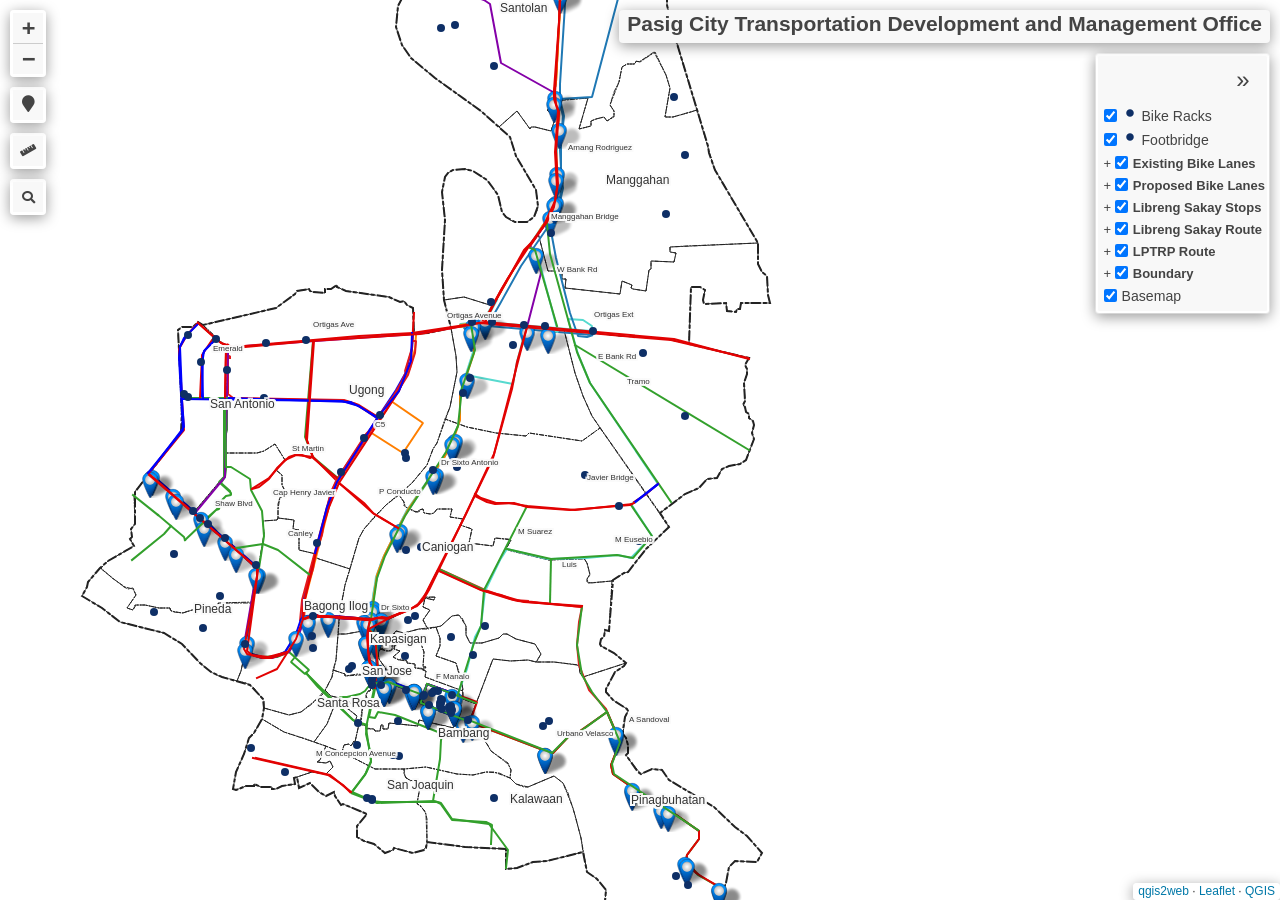
==== commit 91c552ed: "Add files via upload" ====
--- a/index.html
+++ b/index.html
@@ -1378,16 +1378,16 @@
             });
             var popupContent = '<table>\
                     <tr>\
-                        <th scope="row">Name</th>\
-                        <td>' + (feature.properties['Name'] !== null ? autolinker.link(String(feature.properties['Name']).replace(/'/g, '\'').toLocaleString()) : '') + '</td>\
-                    </tr>\
-                    <tr>\
-                        <th scope="row">Latitude</th>\
-                        <td>' + (feature.properties['Latitude'] !== null ? autolinker.link(String(feature.properties['Latitude']).replace(/'/g, '\'').toLocaleString()) : '') + '</td>\
-                    </tr>\
-                    <tr>\
-                        <th scope="row">Longitude</th>\
-                        <td>' + (feature.properties['Longitude'] !== null ? autolinker.link(String(feature.properties['Longitude']).replace(/'/g, '\'').toLocaleString()) : '') + '</td>\
+                        <th scope="row">name</th>\
+                        <td>' + (feature.properties['name'] !== null ? autolinker.link(String(feature.properties['name']).replace(/'/g, '\'').toLocaleString()) : '') + '</td>\
+                    </tr>\
+                    <tr>\
+                        <th scope="row">latitude</th>\
+                        <td>' + (feature.properties['latitude'] !== null ? autolinker.link(String(feature.properties['latitude']).replace(/'/g, '\'').toLocaleString()) : '') + '</td>\
+                    </tr>\
+                    <tr>\
+                        <th scope="row">longitude</th>\
+                        <td>' + (feature.properties['longitude'] !== null ? autolinker.link(String(feature.properties['longitude']).replace(/'/g, '\'').toLocaleString()) : '') + '</td>\
                     </tr>\
                 </table>';
             var content = removeEmptyRowsFromPopupContent(popupContent, feature);
@@ -2054,84 +2054,6 @@
               i++;
         });
         var i = 0;
-        layer_SPEDtoLigaya_16.eachLayer(function(layer) {
-            var context = {
-                feature: layer.feature,
-                variables: {}
-            };
-            layer.bindTooltip((layer.feature.properties['name'] !== null?String('<div style="color: #ffffff; font-size: 10pt; font-weight: bold; font-family: \'Bahnschrift SemiBold\', sans-serif;">' + layer.feature.properties['name']) + '</div>':''), {permanent: true, offset: [-0, -16], className: 'css_SPEDtoLigaya_16'});
-            labels.push(layer);
-            totalMarkers += 1;
-              layer.added = true;
-              addLabel(layer, i);
-              i++;
-        });
-        var i = 0;
-        layer_LigayatoSPED_17.eachLayer(function(layer) {
-            var context = {
-                feature: layer.feature,
-                variables: {}
-            };
-            layer.bindTooltip((layer.feature.properties['name'] !== null?String('<div style="color: #ffffff; font-size: 10pt; font-weight: bold; font-family: \'Bahnschrift SemiBold\', sans-serif;">' + layer.feature.properties['name']) + '</div>':''), {permanent: true, offset: [-0, -16], className: 'css_LigayatoSPED_17'});
-            labels.push(layer);
-            totalMarkers += 1;
-              layer.added = true;
-              addLabel(layer, i);
-              i++;
-        });
-        var i = 0;
-        layer_SPEDtoNagpayong_18.eachLayer(function(layer) {
-            var context = {
-                feature: layer.feature,
-                variables: {}
-            };
-            layer.bindTooltip((layer.feature.properties['name'] !== null?String('<div style="color: #ffffff; font-size: 10pt; font-weight: bold; font-family: \'Bahnschrift SemiBold\', sans-serif;">' + layer.feature.properties['name']) + '</div>':''), {permanent: true, offset: [-0, -16], className: 'css_SPEDtoNagpayong_18'});
-            labels.push(layer);
-            totalMarkers += 1;
-              layer.added = true;
-              addLabel(layer, i);
-              i++;
-        });
-        var i = 0;
-        layer_NagpayongtoSPED_19.eachLayer(function(layer) {
-            var context = {
-                feature: layer.feature,
-                variables: {}
-            };
-            layer.bindTooltip((layer.feature.properties['name'] !== null?String('<div style="color: #ffffff; font-size: 10pt; font-weight: bold; font-family: \'Bahnschrift SemiBold\', sans-serif;">' + layer.feature.properties['name']) + '</div>':''), {permanent: true, offset: [-0, -16], className: 'css_NagpayongtoSPED_19'});
-            labels.push(layer);
-            totalMarkers += 1;
-              layer.added = true;
-              addLabel(layer, i);
-              i++;
-        });
-        var i = 0;
-        layer_SPEDtoOSMA_20.eachLayer(function(layer) {
-            var context = {
-                feature: layer.feature,
-                variables: {}
-            };
-            layer.bindTooltip((layer.feature.properties['name'] !== null?String('<div style="color: #ffffff; font-size: 10pt; font-weight: bold; font-family: \'Bahnschrift SemiBold\', sans-serif;">' + layer.feature.properties['name']) + '</div>':''), {permanent: true, offset: [-0, -16], className: 'css_SPEDtoOSMA_20'});
-            labels.push(layer);
-            totalMarkers += 1;
-              layer.added = true;
-              addLabel(layer, i);
-              i++;
-        });
-        var i = 0;
-        layer_OSMAtoSPED_21.eachLayer(function(layer) {
-            var context = {
-                feature: layer.feature,
-                variables: {}
-            };
-            layer.bindTooltip((exp_label_OSMAtoSPED_21_eval_expression(context) !== null?String('<div style="color: #ffffff; font-size: 10pt; font-weight: bold; font-family: \'Bahnschrift SemiBold\', sans-serif;">' + exp_label_OSMAtoSPED_21_eval_expression(context)) + '</div>':''), {permanent: true, offset: [-0, -16], className: 'css_OSMAtoSPED_21'});
-            labels.push(layer);
-            totalMarkers += 1;
-              layer.added = true;
-              addLabel(layer, i);
-              i++;
-        });
-        var i = 0;
         layer_ForInstallation_22.eachLayer(function(layer) {
             var context = {
                 feature: layer.feature,
